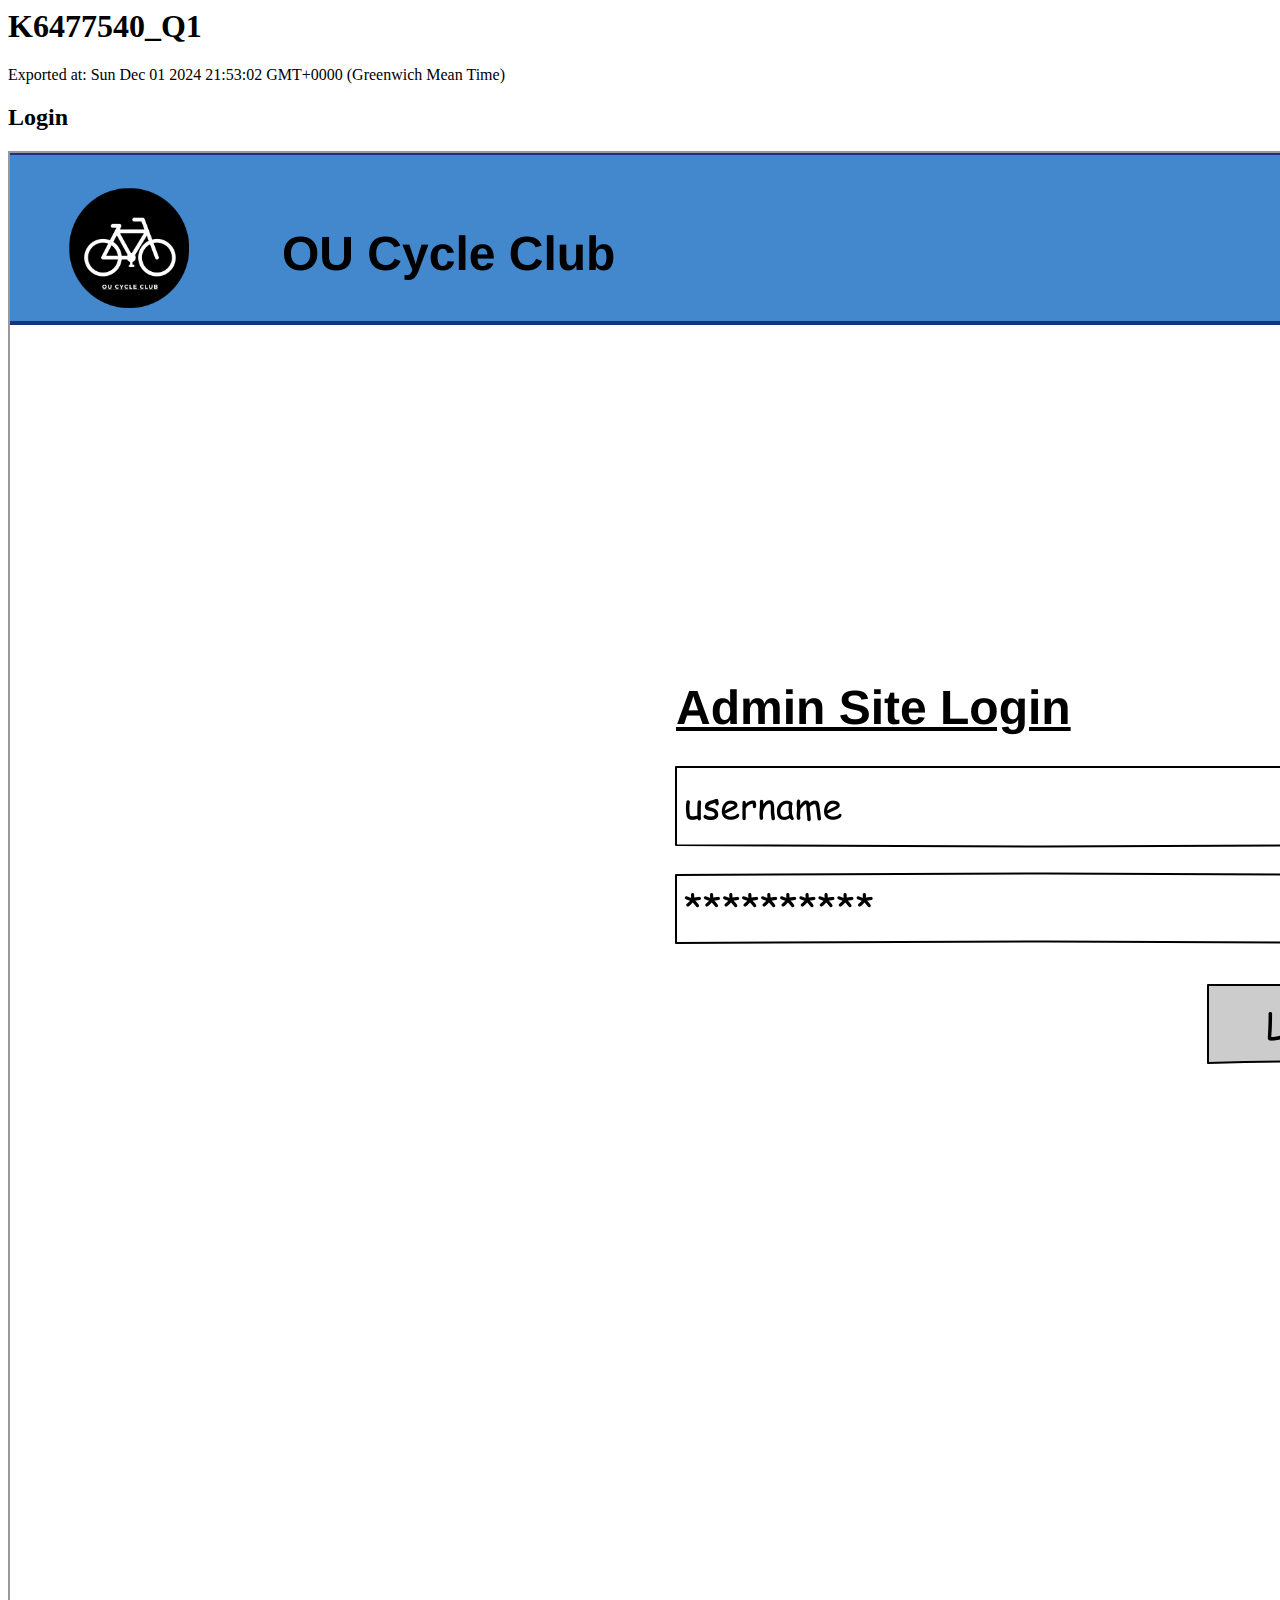
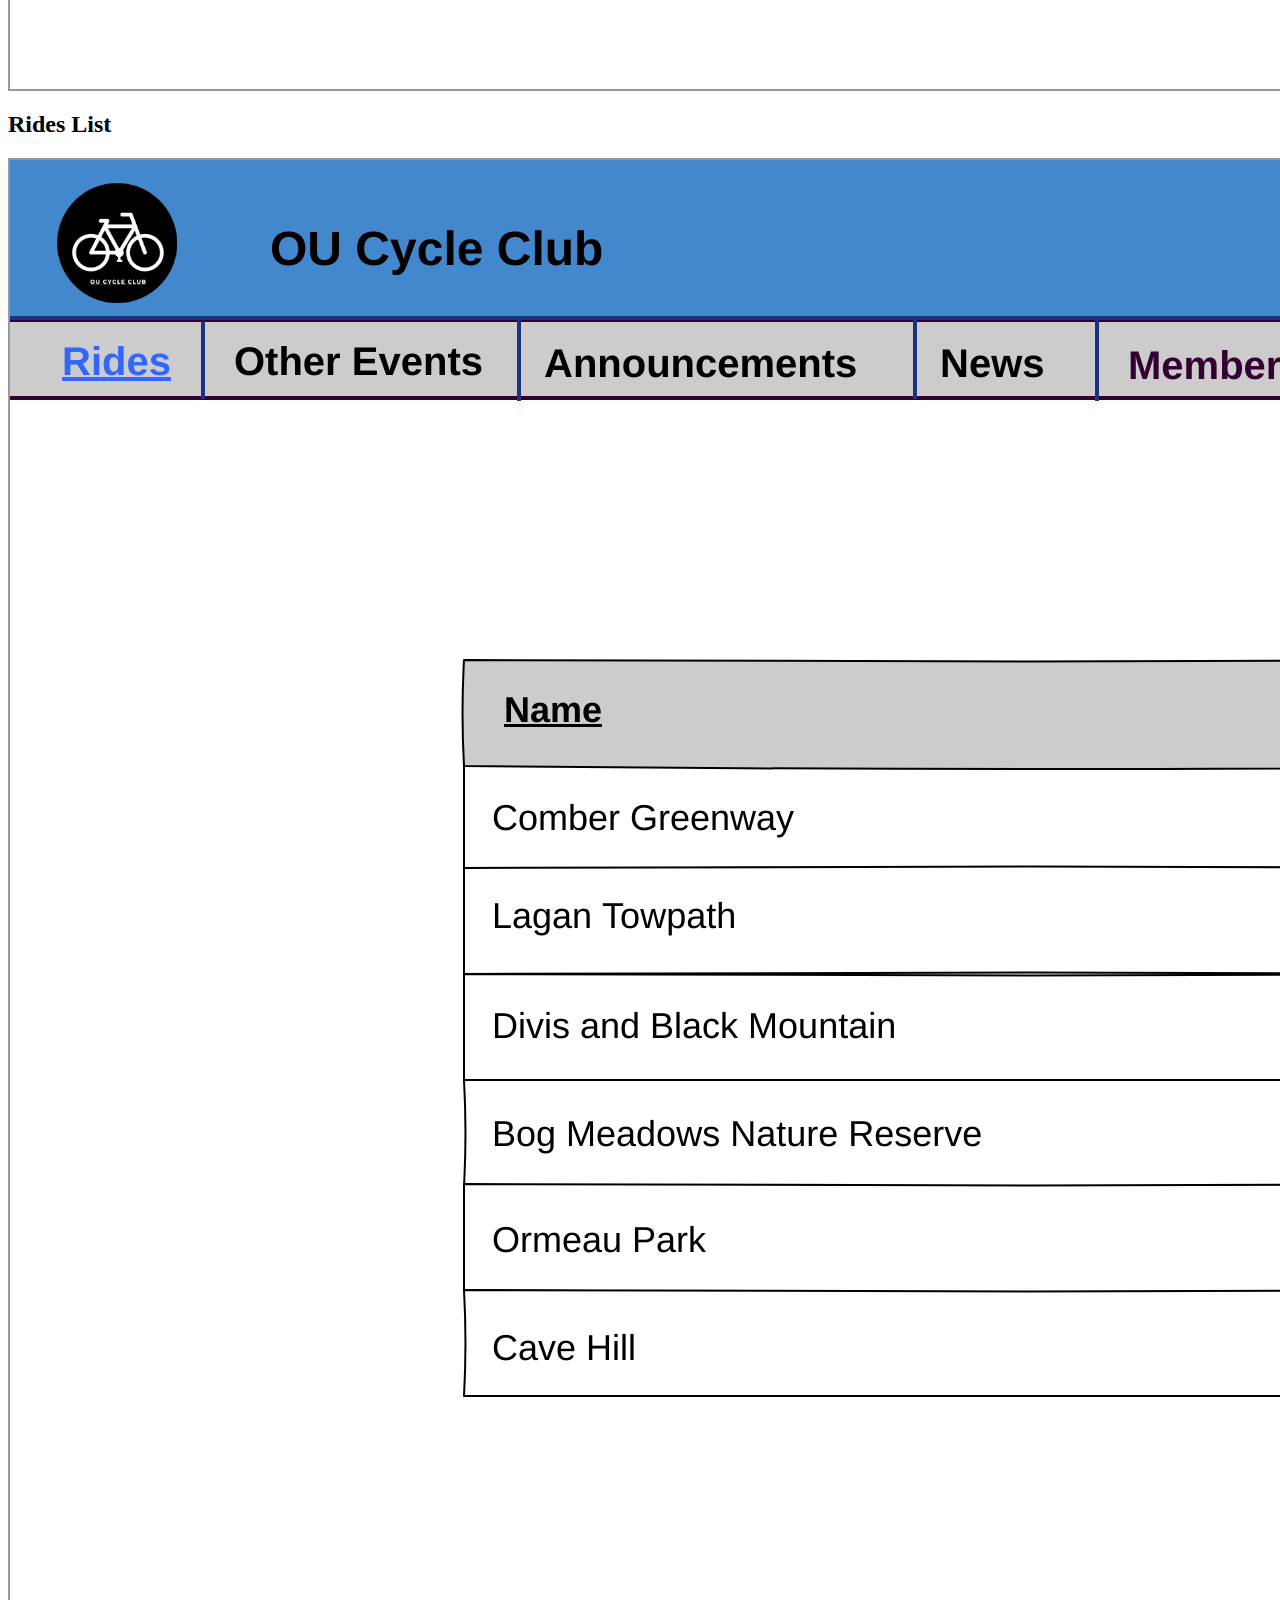
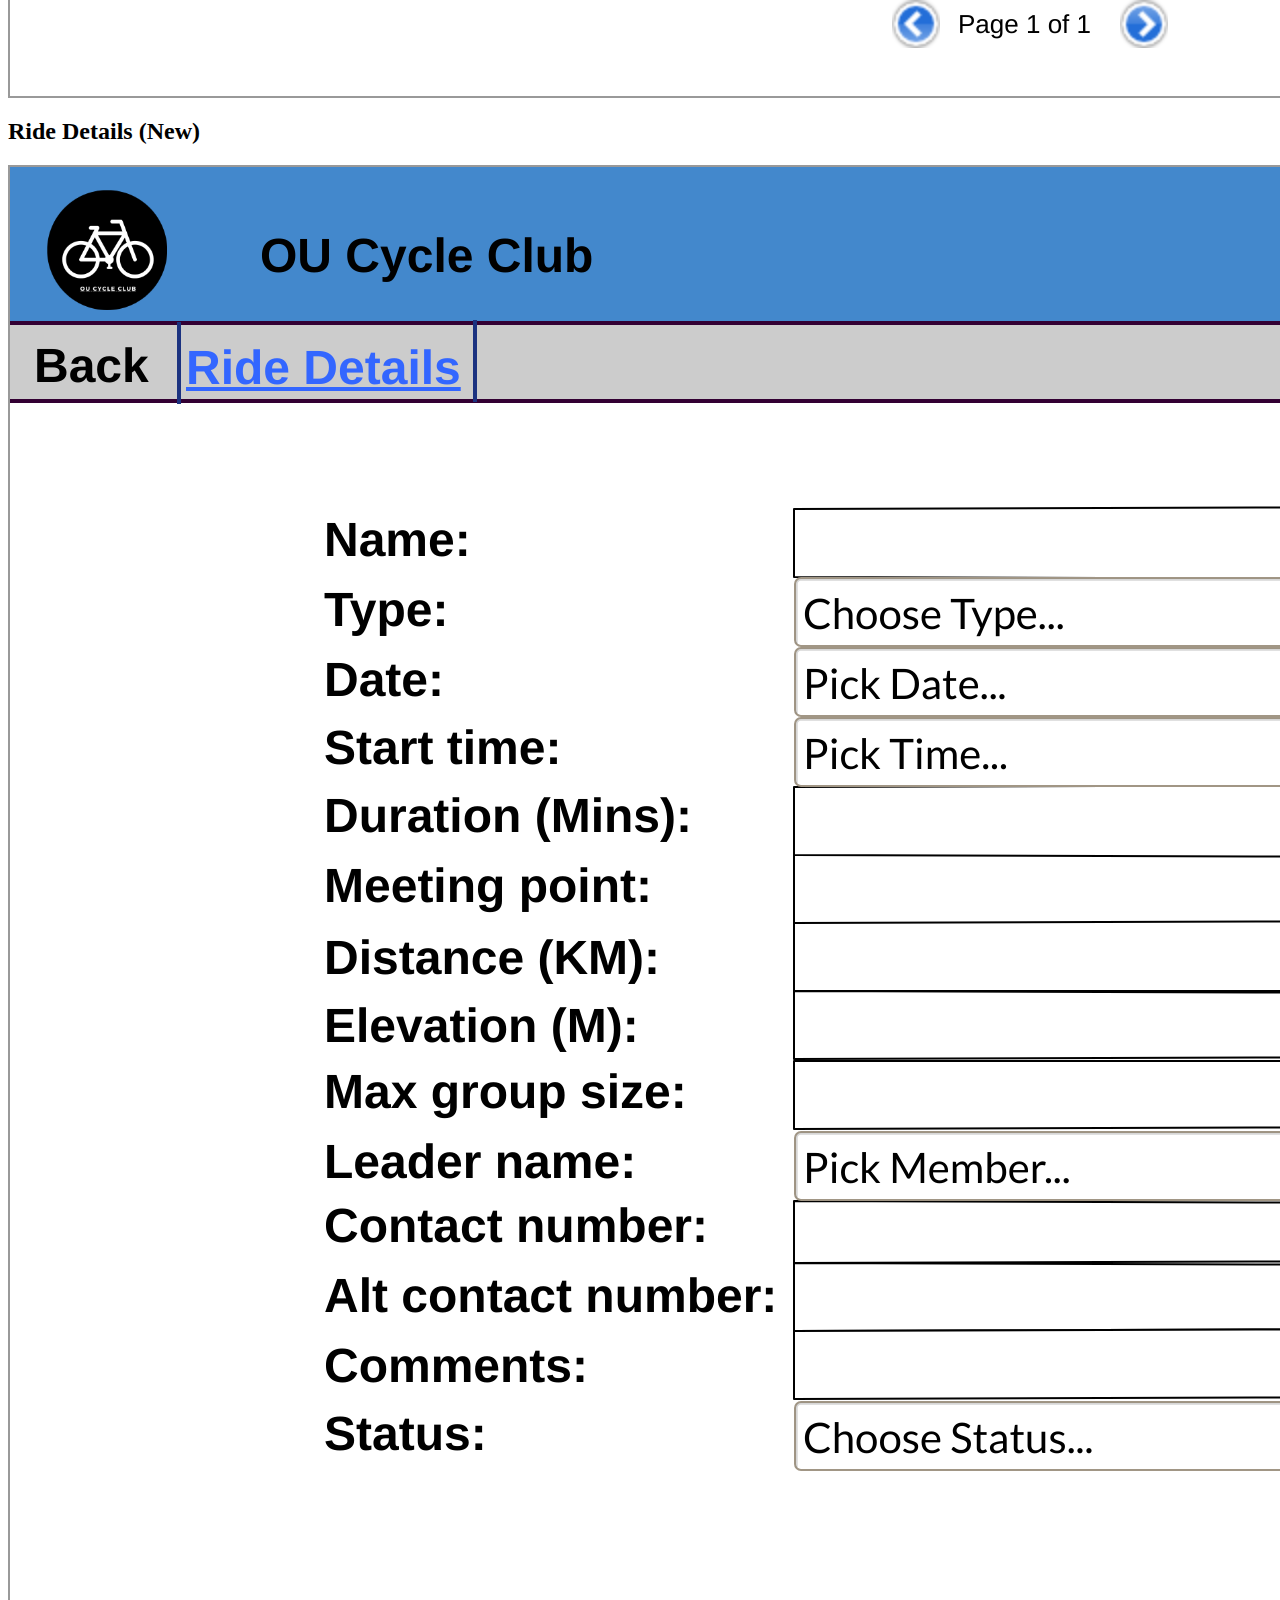
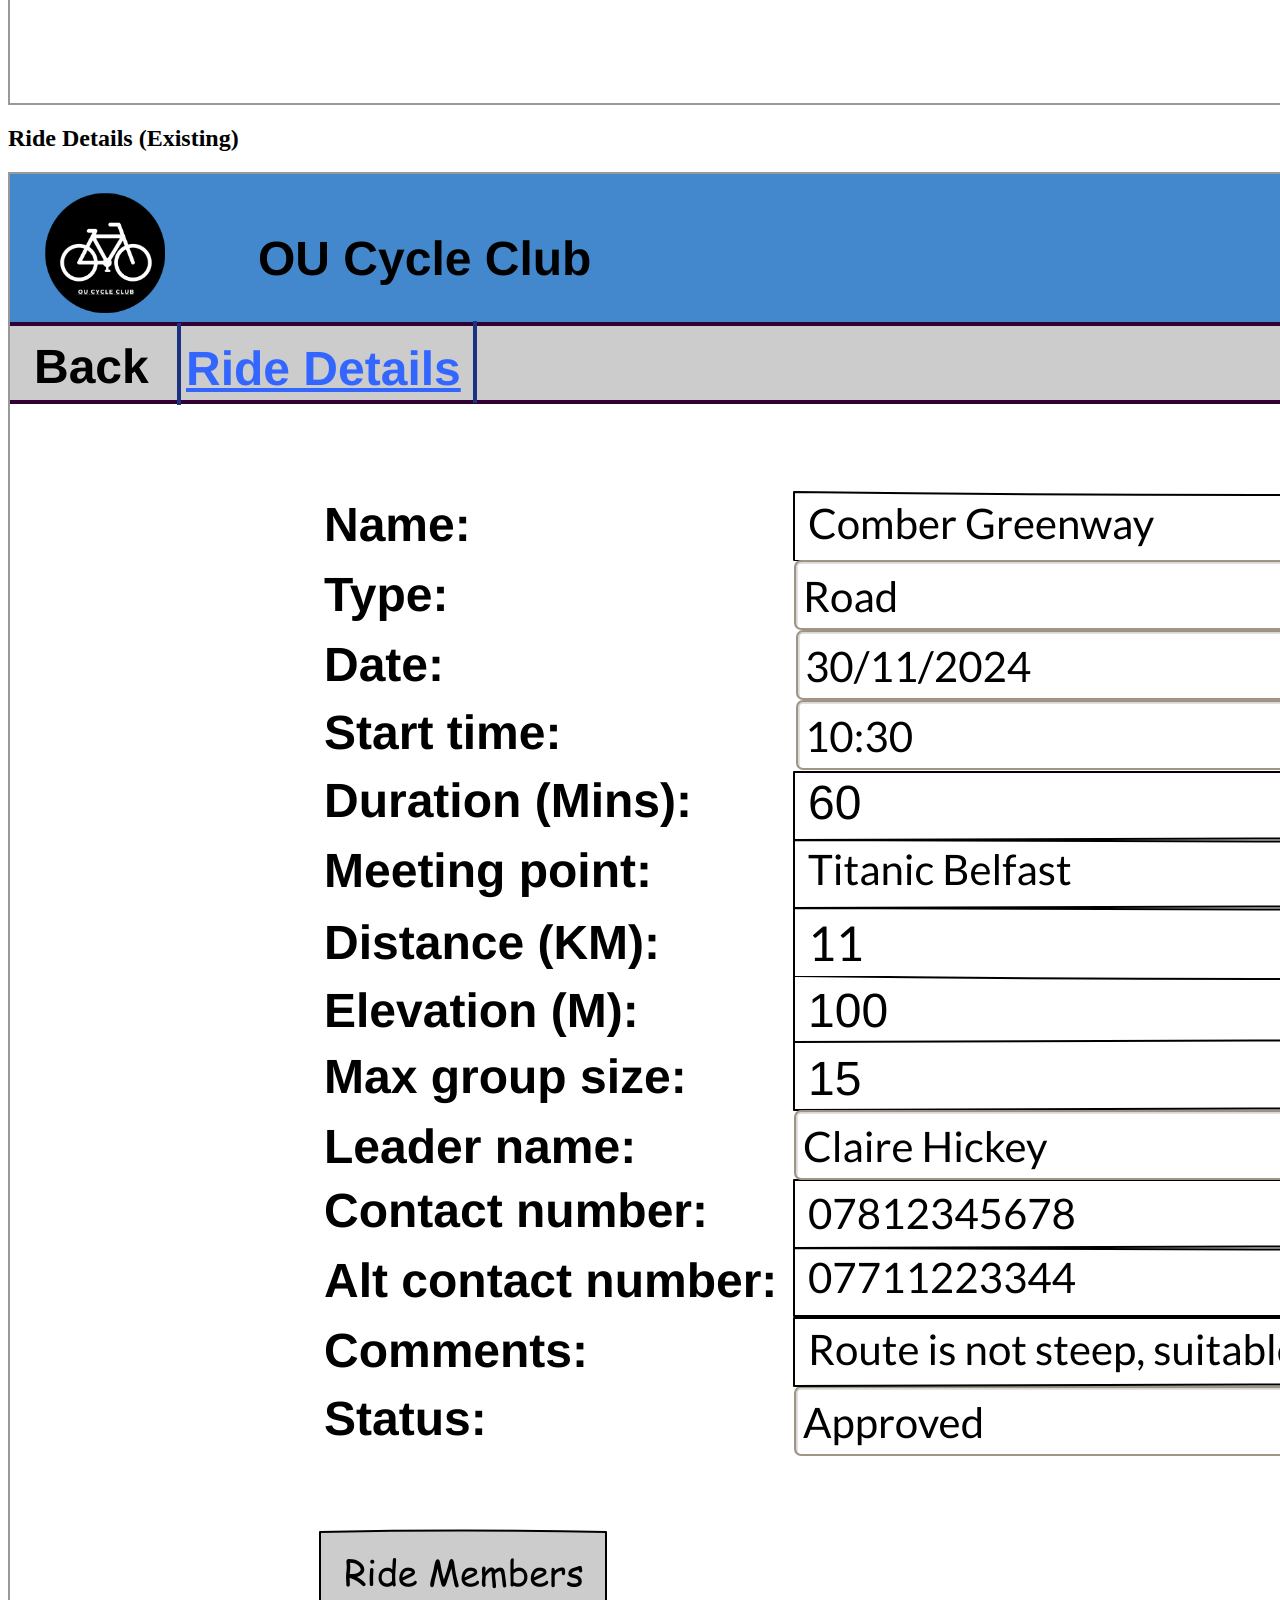
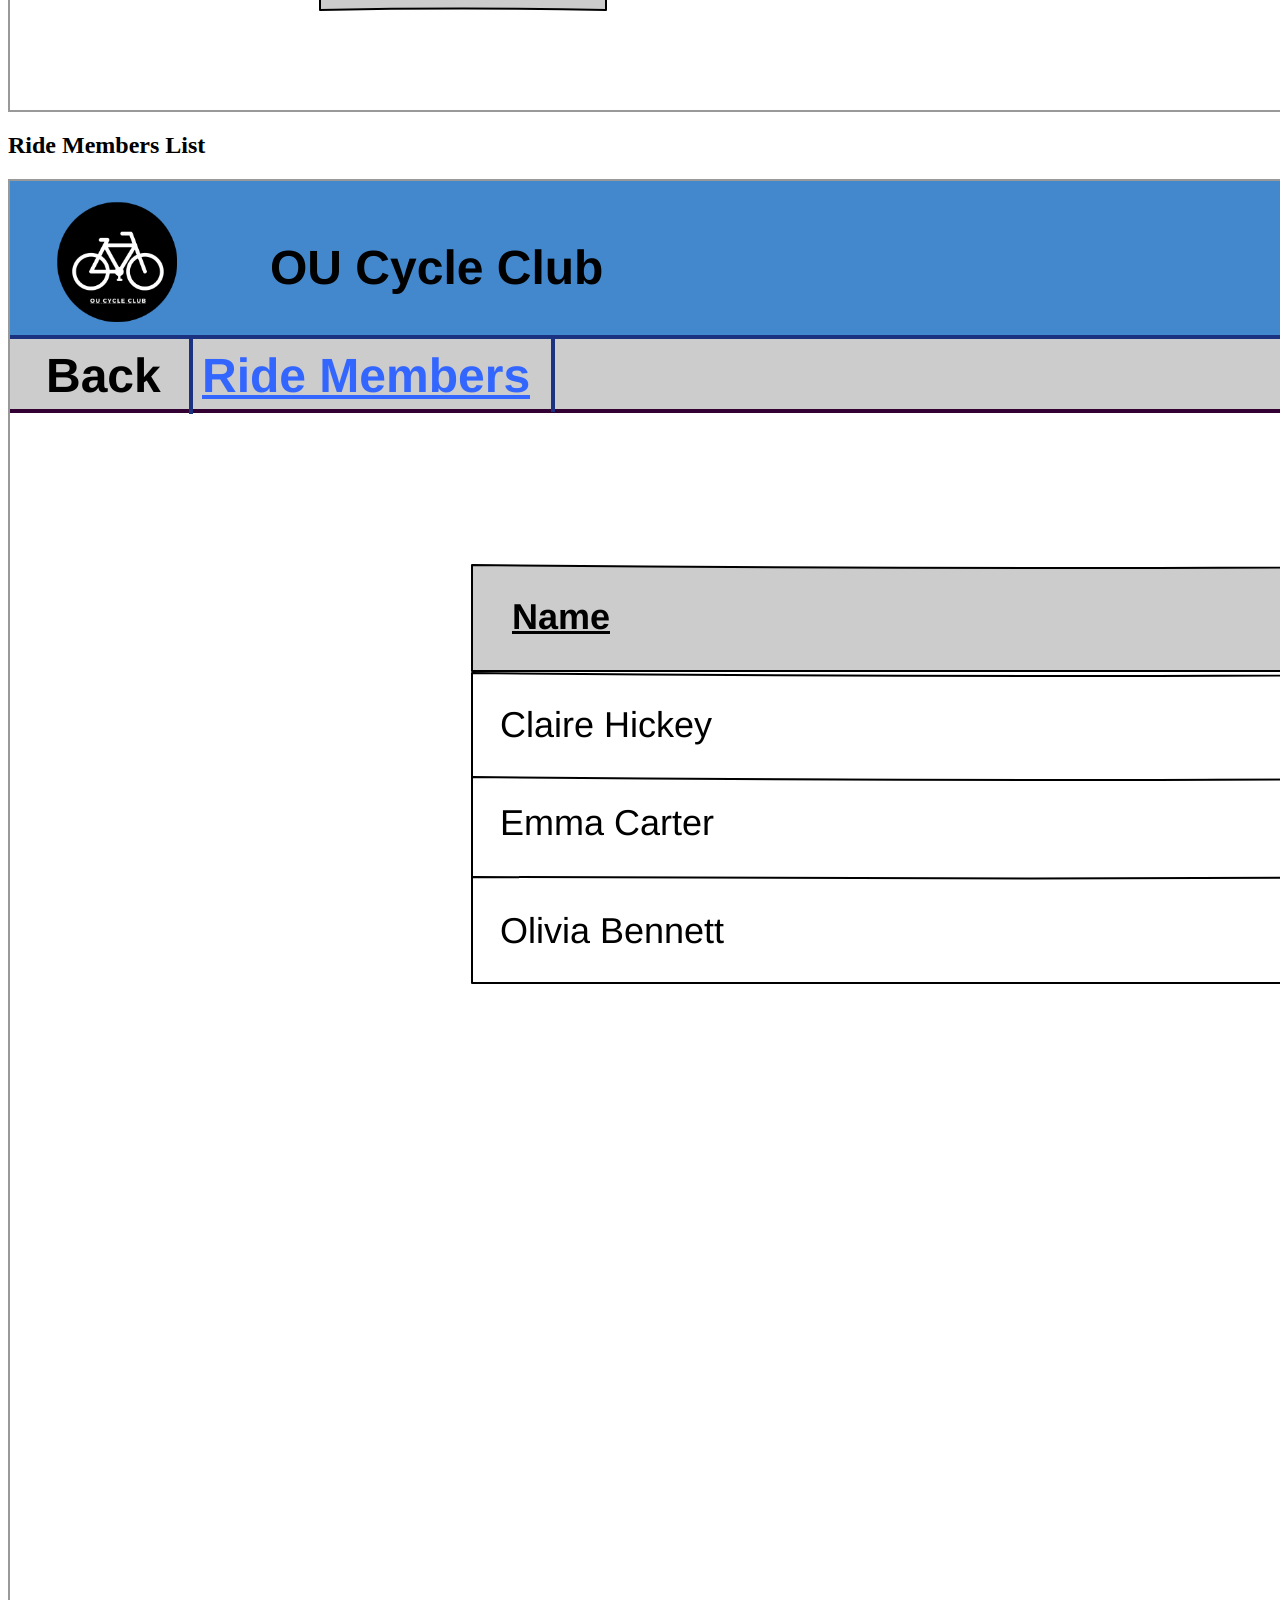
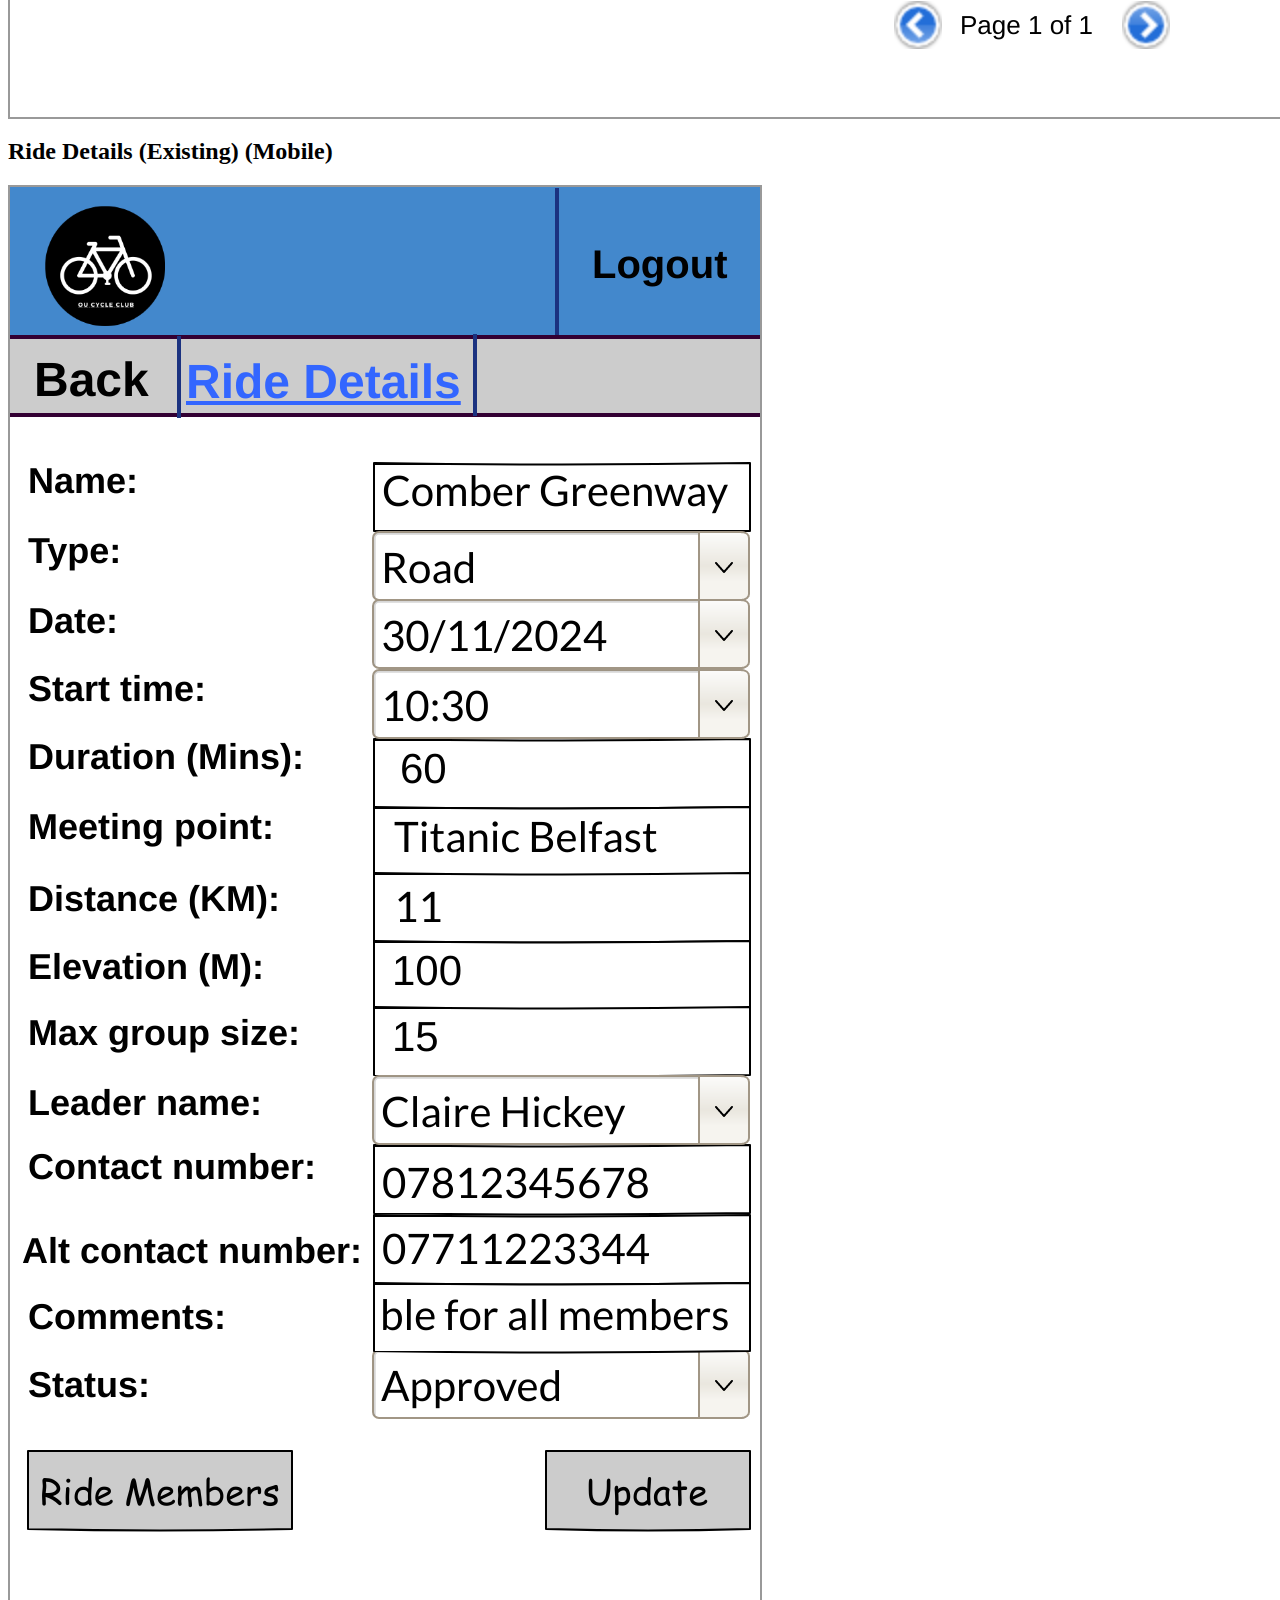
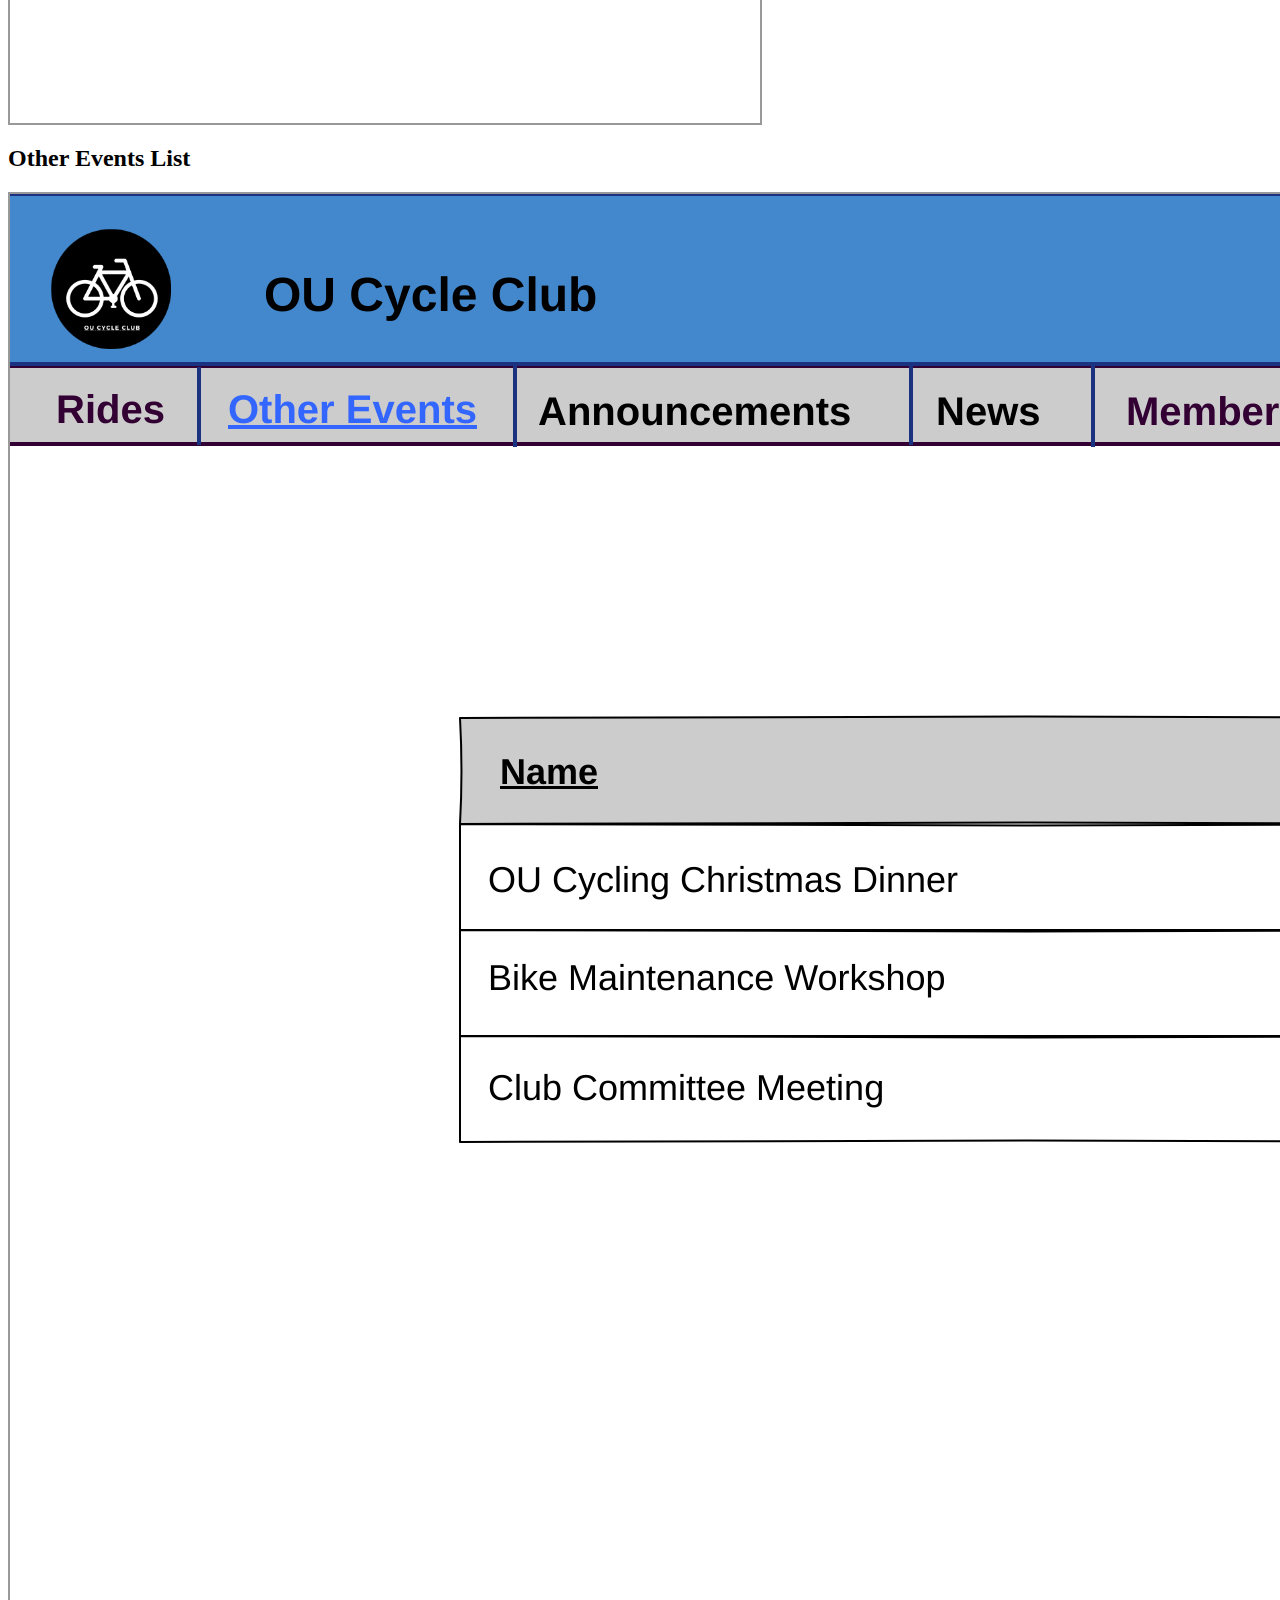
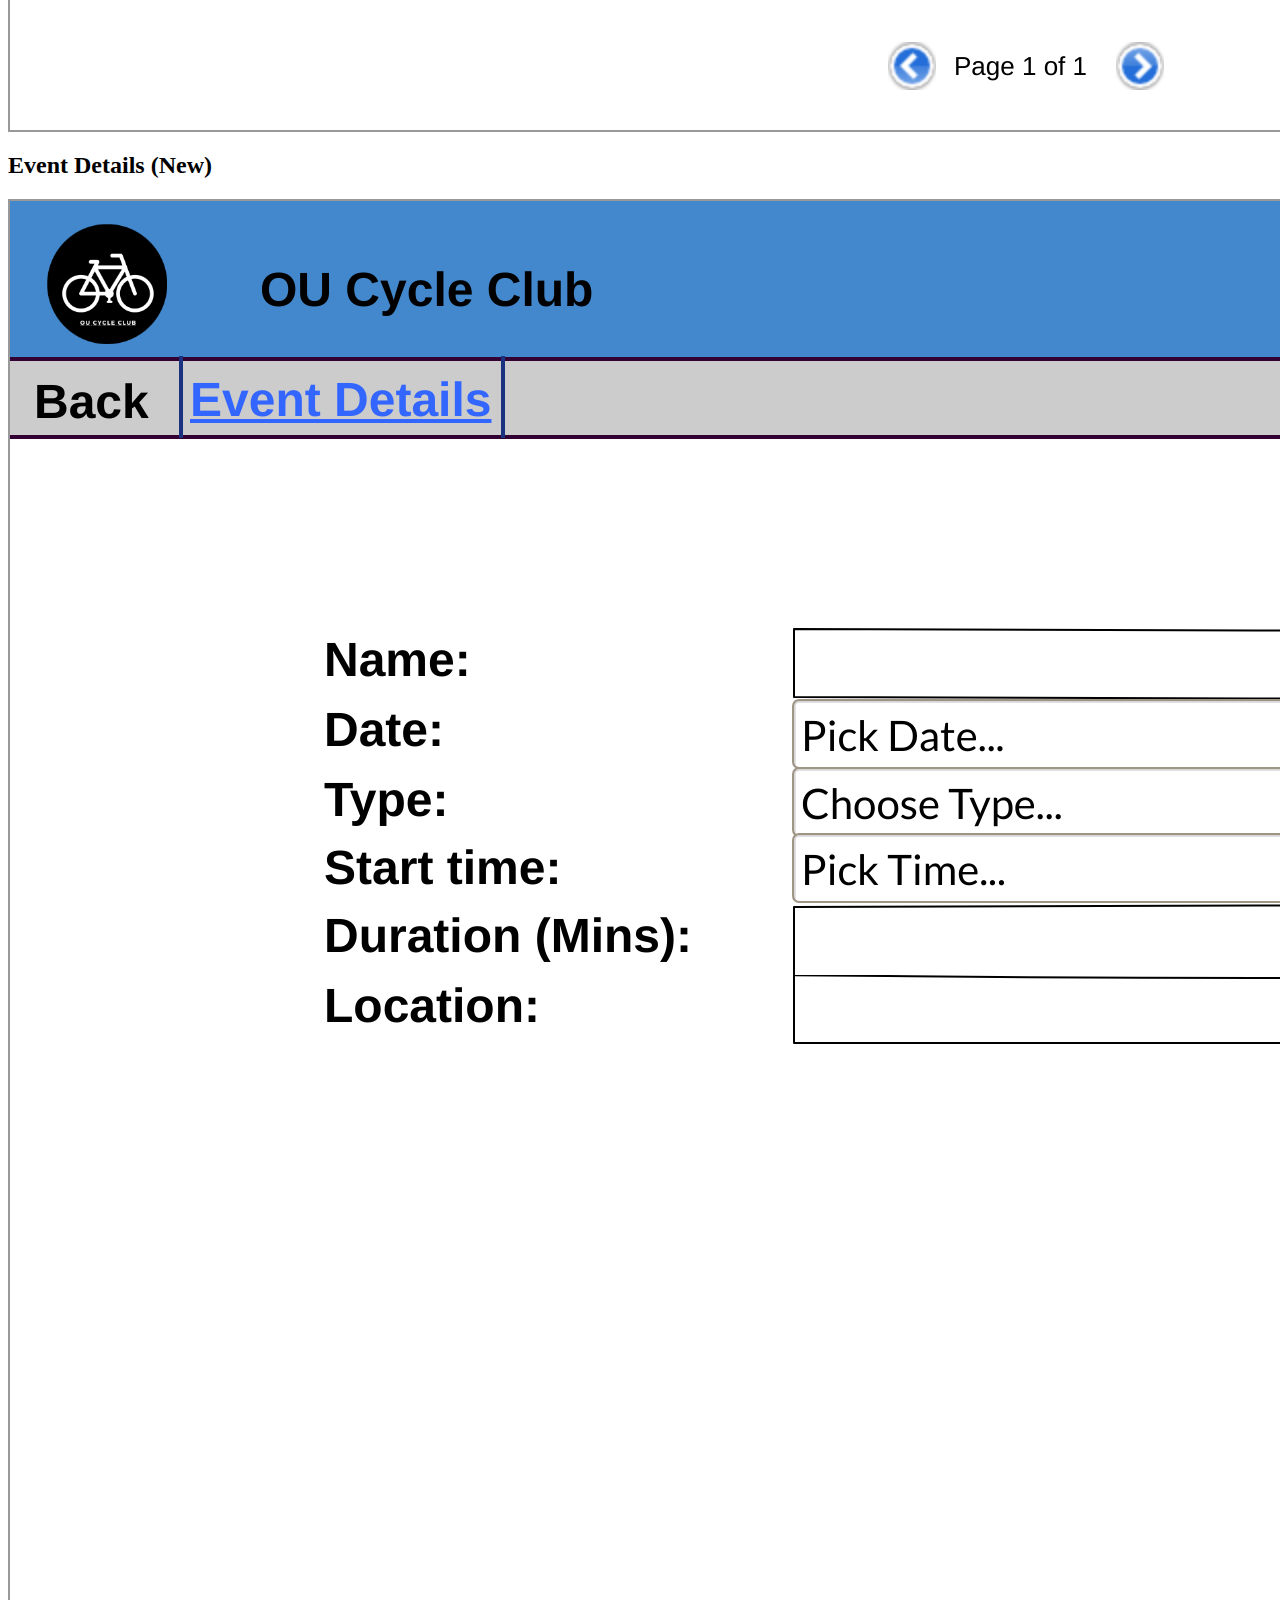
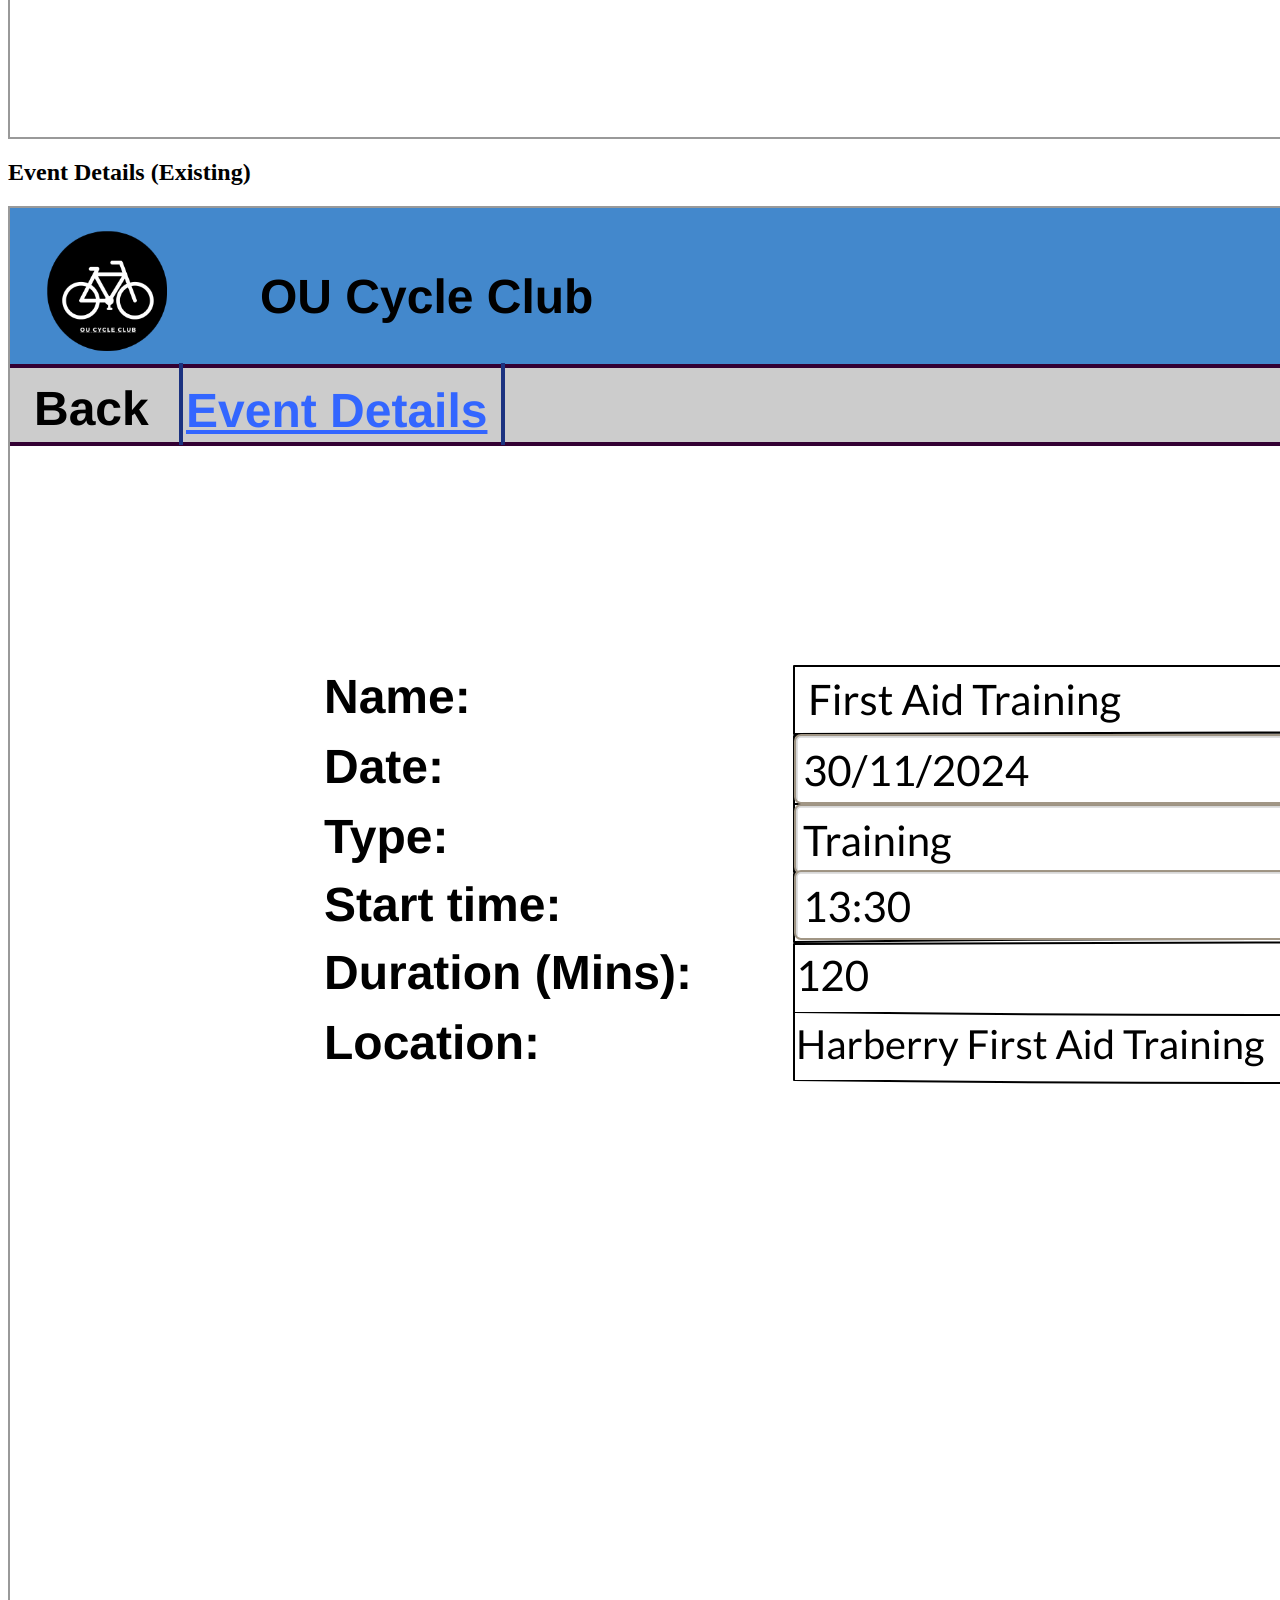
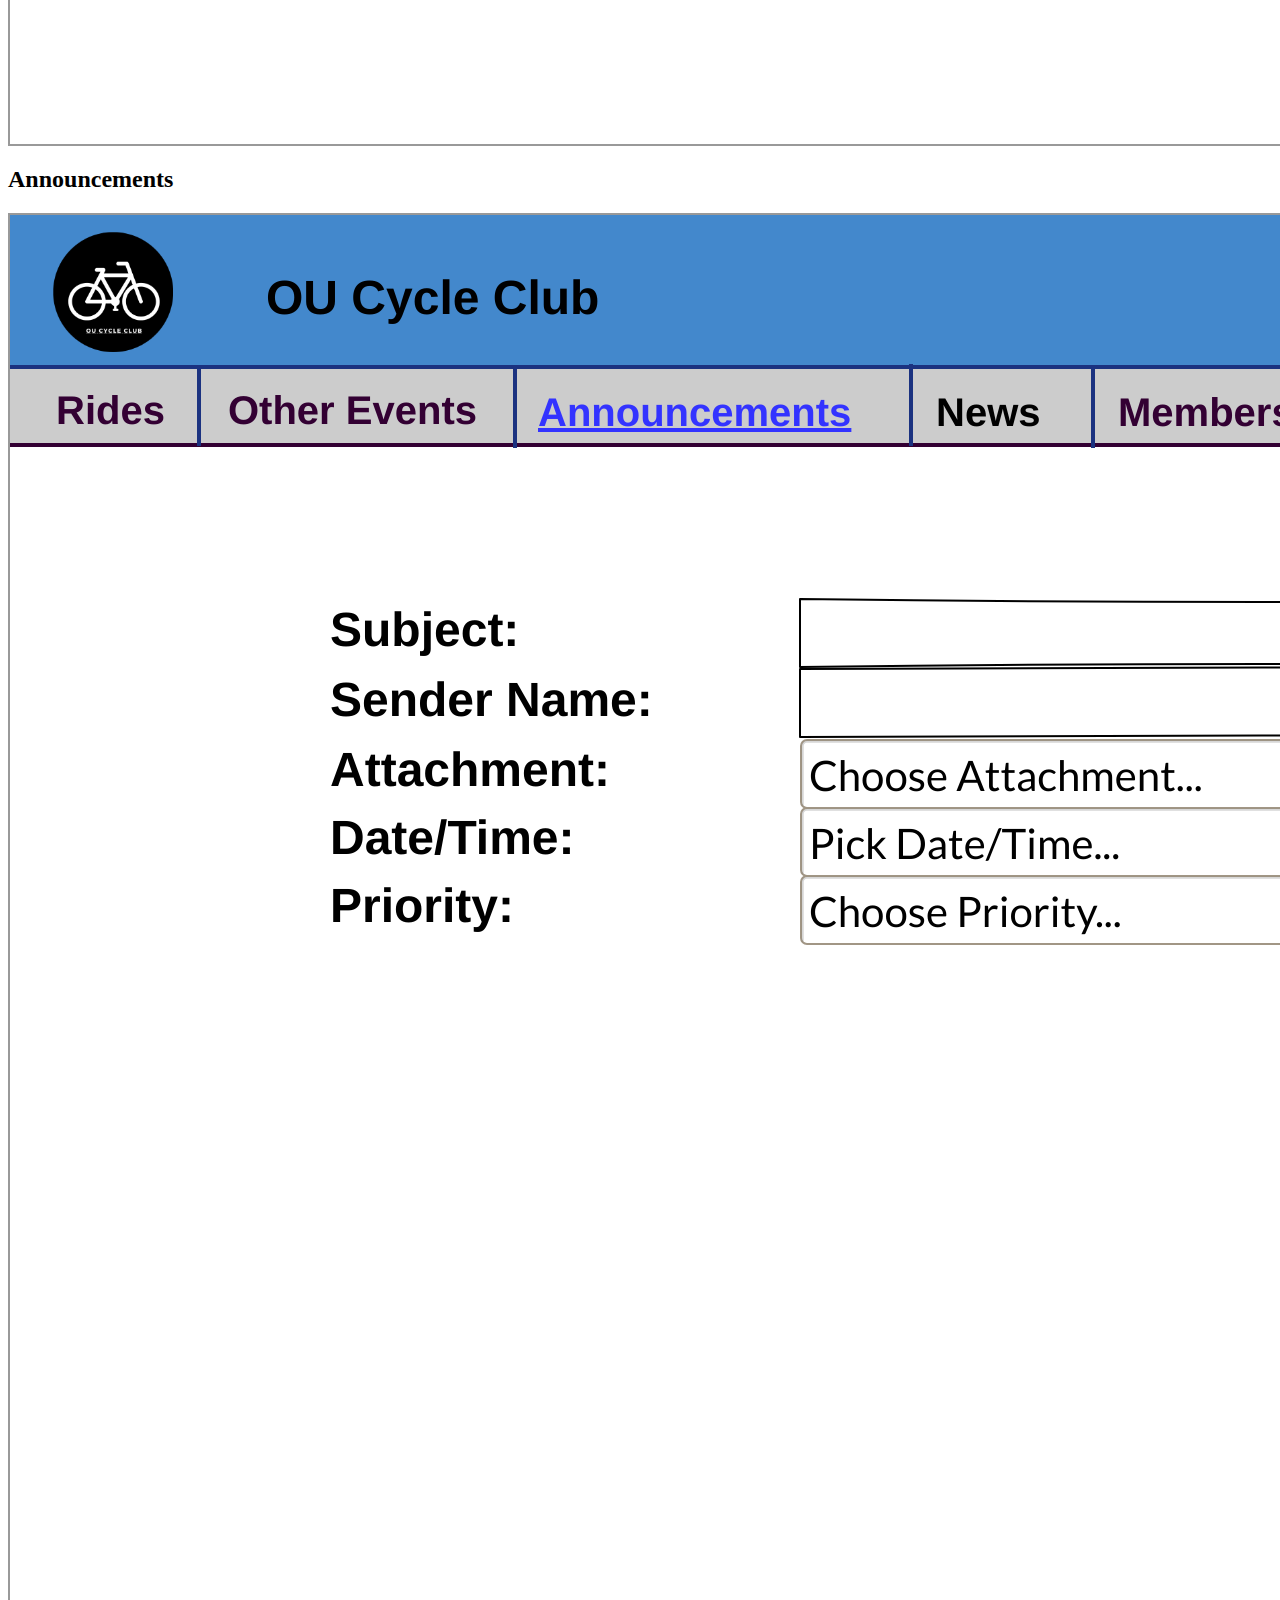
==== K6477540_Q1/Export/index.html @ 00200729 "adding mobile screen and label styling updates, and folder update" ====
<html xmlns="http://www.w3.org/1999/xhtml" xmlns:p="http://www.evolus.vn/Namespace/Pencil" xmlns:html="http://www.w3.org/1999/xhtml"><head><meta http-equiv="Content-Type" content="text/html; charset=UTF-8" />
<title>K6477540_Q1</title><link rel="stylesheet" href="Resources/SampleStyle.css" /></head><body><h1 id="documentTitle">K6477540_Q1</h1><p id="documentMetadata">Exported at: Sun Dec 01 2024 21:53:02 GMT+0000 (Greenwich Mean Time)</p><div class="Page" id="login_page"><h2>Login</h2><div class="ImageContainer"><img src="pages/login.png" width="NaN" height="NaN" usemap="#map_login" /></div><map name="map_login"><area shape="rect" coords="599,416,701,455" href="#rides_list_page" title="Go to page 'Rides List'" /></map></div><div class="Page" id="rides_list_page"><h2>Rides List</h2><div class="ImageContainer"><img src="pages/rides_list.png" width="NaN" height="NaN" usemap="#map_rides_list" /></div><map name="map_rides_list"><area shape="rect" coords="441,720,465,744" href="#member_detail_existing_page" title="Go to page 'Member Detail (Existing)'" /><area shape="rect" coords="555,720,579,744" href="#member_detail_existing_page" title="Go to page 'Member Detail (Existing)'" /><area shape="rect" coords="933,31,1001,60" href="#login_page" title="Go to page 'Login'" /><area shape="rect" coords="465,88,518,117" href="#news_page" title="Go to page 'News'" /><area shape="rect" coords="267,88,424,117" href="#announcements_page" title="Go to page 'Announcements'" /><area shape="rect" coords="112,87,237,116" href="#other_events_list_page" title="Go to page 'Other Events List'" /><area shape="rect" coords="758,580,782,604" href="#ride_details_existing_page" title="Go to page 'Ride Details (Existing)'" /><area shape="rect" coords="758,527,782,551" href="#ride_details_existing_page" title="Go to page 'Ride Details (Existing)'" /><area shape="rect" coords="758,475,782,499" href="#ride_details_existing_page" title="Go to page 'Ride Details (Existing)'" /><area shape="rect" coords="758,420,782,444" href="#ride_details_existing_page" title="Go to page 'Ride Details (Existing)'" /><area shape="rect" coords="758,369,782,393" href="#ride_details_existing_page" title="Go to page 'Ride Details (Existing)'" /><area shape="rect" coords="758,318,782,342" href="#ride_details_existing_page" title="Go to page 'Ride Details (Existing)'" /><area shape="rect" coords="795,151.25,961,191" href="#ride_details_new__page" title="Go to page 'Ride Details (New) '" /><area shape="rect" coords="559,89,647,118" href="#members_list_page" title="Go to page 'Members List'" /></map></div><div class="Page" id="ride_details_new__page"><h2>Ride Details (New) </h2><div class="ImageContainer"><img src="pages/ride_details_new_.png" width="NaN" height="NaN" usemap="#map_ride_details_new_" /></div><map name="map_ride_details_new_"><area shape="rect" coords="752,689.25,854,729.75" href="#rides_list_page" title="Go to page 'Rides List'" /><area shape="rect" coords="12,83,70,118" href="#rides_list_page" title="Go to page 'Rides List'" /><area shape="rect" coords="928,31,996,60" href="#login_page" title="Go to page 'Login'" /></map></div><div class="Page" id="ride_details_existing_page"><h2>Ride Details (Existing)</h2><div class="ImageContainer"><img src="pages/ride_details_existing.png" width="NaN" height="NaN" usemap="#map_ride_details_existing" /></div><map name="map_ride_details_existing"><area shape="rect" coords="155,678.25,298,718" href="#ride_members_list_page" title="Go to page 'Ride Members List'" /><area shape="rect" coords="752,679,854,718.75" href="#rides_list_page" title="Go to page 'Rides List'" /><area shape="rect" coords="12,80,70,115" href="#rides_list_page" title="Go to page 'Rides List'" /><area shape="rect" coords="927,29,995,58" href="#login_page" title="Go to page 'Login'" /></map></div><div class="Page" id="ride_members_list_page"><h2>Ride Members List</h2><div class="ImageContainer"><img src="pages/ride_members_list.png" width="NaN" height="NaN" usemap="#map_ride_members_list" /></div><map name="map_ride_members_list"><area shape="rect" coords="442,710,466,734" href="#member_detail_existing_page" title="Go to page 'Member Detail (Existing)'" /><area shape="rect" coords="556,710,580,734" href="#member_detail_existing_page" title="Go to page 'Member Detail (Existing)'" /><area shape="rect" coords="755,362,779,386" href="#member_detail_existing_page" title="Go to page 'Member Detail (Existing)'" /><area shape="rect" coords="755,309,779,333" href="#member_detail_existing_page" title="Go to page 'Member Detail (Existing)'" /><area shape="rect" coords="755,261,779,285" href="#member_detail_existing_page" title="Go to page 'Member Detail (Existing)'" /><area shape="rect" coords="933,30,1001,59" href="#login_page" title="Go to page 'Login'" /><area shape="rect" coords="18,81,76,116" href="#ride_details_existing_page" title="Go to page 'Ride Details (Existing)'" /></map></div><div class="Page" id="ride_details_existing_mobile_page"><h2>Ride Details (Existing) (Mobile)</h2><div class="ImageContainer"><img src="pages/ride_details_existing_mobile.png" width="NaN" height="NaN" usemap="#map_ride_details_existing_mobile" /></div><map name="map_ride_details_existing_mobile"><area shape="rect" coords="9,632,141,671.75" href="#ride_members_list_page" title="Go to page 'Ride Members List'" /><area shape="rect" coords="268,632,370,671.75" href="#rides_list_page" title="Go to page 'Rides List'" /><area shape="rect" coords="12,80,70,115" href="#rides_list_page" title="Go to page 'Rides List'" /><area shape="rect" coords="291,25,359,54" href="#login_page" title="Go to page 'Login'" /></map></div><div class="Page" id="other_events_list_page"><h2>Other Events List</h2><div class="ImageContainer"><img src="pages/other_events_list.png" width="NaN" height="NaN" usemap="#map_other_events_list" /></div><map name="map_other_events_list"><area shape="rect" coords="439,724,463,748" href="#member_detail_existing_page" title="Go to page 'Member Detail (Existing)'" /><area shape="rect" coords="553,724,577,748" href="#member_detail_existing_page" title="Go to page 'Member Detail (Existing)'" /><area shape="rect" coords="762,436,786,460" href="#event_details_existing_page" title="Go to page 'Event Details (Existing)'" /><area shape="rect" coords="762,383,786,407" href="#event_details_existing_page" title="Go to page 'Event Details (Existing)'" /><area shape="rect" coords="761,330,785,354" href="#event_details_existing_page" title="Go to page 'Event Details (Existing)'" /><area shape="rect" coords="463,95,516,124" href="#news_page" title="Go to page 'News'" /><area shape="rect" coords="264,95,421,124" href="#announcements_page" title="Go to page 'Announcements'" /><area shape="rect" coords="23,94,78,123" href="#rides_list_page" title="Go to page 'Rides List'" /><area shape="rect" coords="930,37,998,66" href="#login_page" title="Go to page 'Login'" /><area shape="rect" coords="806,171,972,210" href="#event_details_new_page" title="Go to page 'Event Details (New)'" /><area shape="rect" coords="558,95,646,124" href="#members_list_page" title="Go to page 'Members List'" /></map></div><div class="Page" id="event_details_new_page"><h2>Event Details (New)</h2><div class="ImageContainer"><img src="pages/event_details_new.png" width="NaN" height="NaN" usemap="#map_event_details_new" /></div><map name="map_event_details_new"></map></div><div class="Page" id="event_details_existing_page"><h2>Event Details (Existing)</h2><div class="ImageContainer"><img src="pages/event_details_existing.png" width="NaN" height="NaN" usemap="#map_event_details_existing" /></div><map name="map_event_details_existing"></map></div><div class="Page" id="announcements_page"><h2>Announcements</h2><div class="ImageContainer"><img src="pages/announcements.png" width="NaN" height="NaN" usemap="#map_announcements" /></div><map name="map_announcements"><area shape="rect" coords="463,85,516,114" href="#news_page" title="Go to page 'News'" /><area shape="rect" coords="109,84,234,113" href="#other_events_list_page" title="Go to page 'Other Events List'" /><area shape="rect" coords="23,84,78,113" href="#rides_list_page" title="Go to page 'Rides List'" /><area shape="rect" coords="931,28,999,57" href="#login_page" title="Go to page 'Login'" /><area shape="rect" coords="554,85,642,114" href="#members_list_page" title="Go to page 'Members List'" /></map></div><div class="Page" id="news_page"><h2>News</h2><div class="ImageContainer"><img src="pages/news.png" width="NaN" height="NaN" usemap="#map_news" /></div><map name="map_news"><area shape="rect" coords="931,28,999,57" href="#login_page" title="Go to page 'Login'" /><area shape="rect" coords="551,85,639,114" href="#members_list_page" title="Go to page 'Members List'" /><area shape="rect" coords="264,85,421,114" href="#announcements_page" title="Go to page 'Announcements'" /><area shape="rect" coords="109,84,234,113" href="#other_events_list_page" title="Go to page 'Other Events List'" /><area shape="rect" coords="23,84,78,113" href="#rides_list_page" title="Go to page 'Rides List'" /></map></div><div class="Page" id="members_list_page"><h2>Members List</h2><div class="ImageContainer"><img src="pages/members_list.png" width="NaN" height="NaN" usemap="#map_members_list" /></div><map name="map_members_list"><area shape="rect" coords="438,726,462,750" href="#member_detail_existing_page" title="Go to page 'Member Detail (Existing)'" /><area shape="rect" coords="552,726,576,750" href="#member_detail_existing_page" title="Go to page 'Member Detail (Existing)'" /><area shape="rect" coords="749,277,773,301" href="#member_detail_existing_page" title="Go to page 'Member Detail (Existing)'" /><area shape="rect" coords="749,326,773,350" href="#member_detail_existing_page" title="Go to page 'Member Detail (Existing)'" /><area shape="rect" coords="749,378,773,402" href="#member_detail_existing_page" title="Go to page 'Member Detail (Existing)'" /><area shape="rect" coords="749,431,773,455" href="#member_detail_existing_page" title="Go to page 'Member Detail (Existing)'" /><area shape="rect" coords="749,483,773,507" href="#member_detail_existing_page" title="Go to page 'Member Detail (Existing)'" /><area shape="rect" coords="749,540,773,564" href="#member_detail_existing_page" title="Go to page 'Member Detail (Existing)'" /><area shape="rect" coords="463,95,516,124" href="#news_page" title="Go to page 'News'" /><area shape="rect" coords="264,95,421,124" href="#announcements_page" title="Go to page 'Announcements'" /><area shape="rect" coords="109,94,234,123" href="#other_events_list_page" title="Go to page 'Other Events List'" /><area shape="rect" coords="23,94,78,123" href="#rides_list_page" title="Go to page 'Rides List'" /><area shape="rect" coords="930,37,998,66" href="#login_page" title="Go to page 'Login'" /></map></div><div class="Page" id="member_detail_existing_page"><h2>Member Detail (Existing)</h2><div class="ImageContainer"><img src="pages/member_detail_existing.png" width="NaN" height="NaN" usemap="#map_member_detail_existing" /></div><map name="map_member_detail_existing"><area shape="rect" coords="927,29,995,58" href="#login_page" title="Go to page 'Login'" /><area shape="rect" coords="12,81,70,116" href="#members_list_page" title="Go to page 'Members List'" /><area shape="rect" coords="891,654,993,693" href="#members_list_page" title="Go to page 'Members List'" /></map></div><div class="Page" id="login_mobile_page"><h2>Login (Mobile)</h2><div class="ImageContainer"><img src="pages/login_mobile.png" width="NaN" height="NaN" usemap="#map_login_mobile" /></div><map name="map_login_mobile"><area shape="rect" coords="192,425,294,464" href="#rides_list_page" title="Go to page 'Rides List'" /></map></div></body></html>
---- K6477540_Q1/Export/Resources/SampleStyle.css ----
/*
    place extra stylesheet here
*/

.ImageContainer img {
    border: solid 2px #999;
}
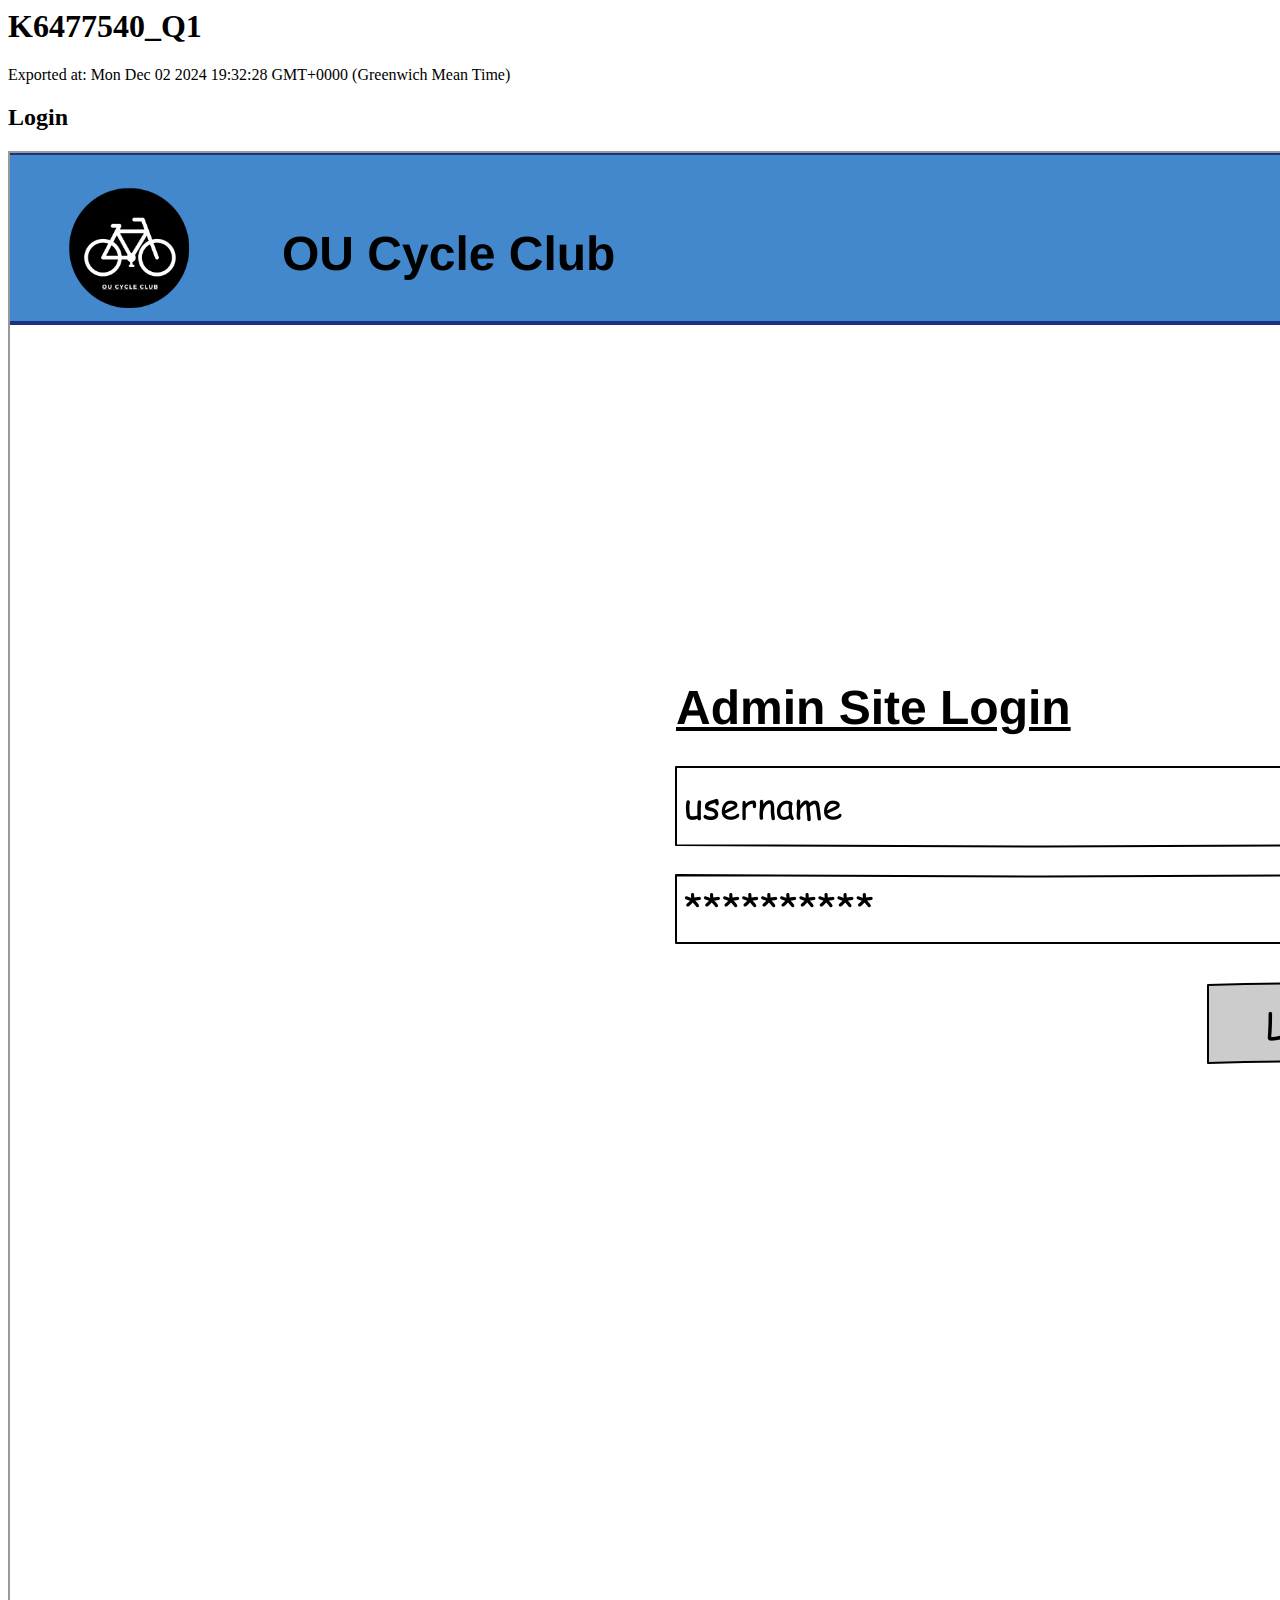
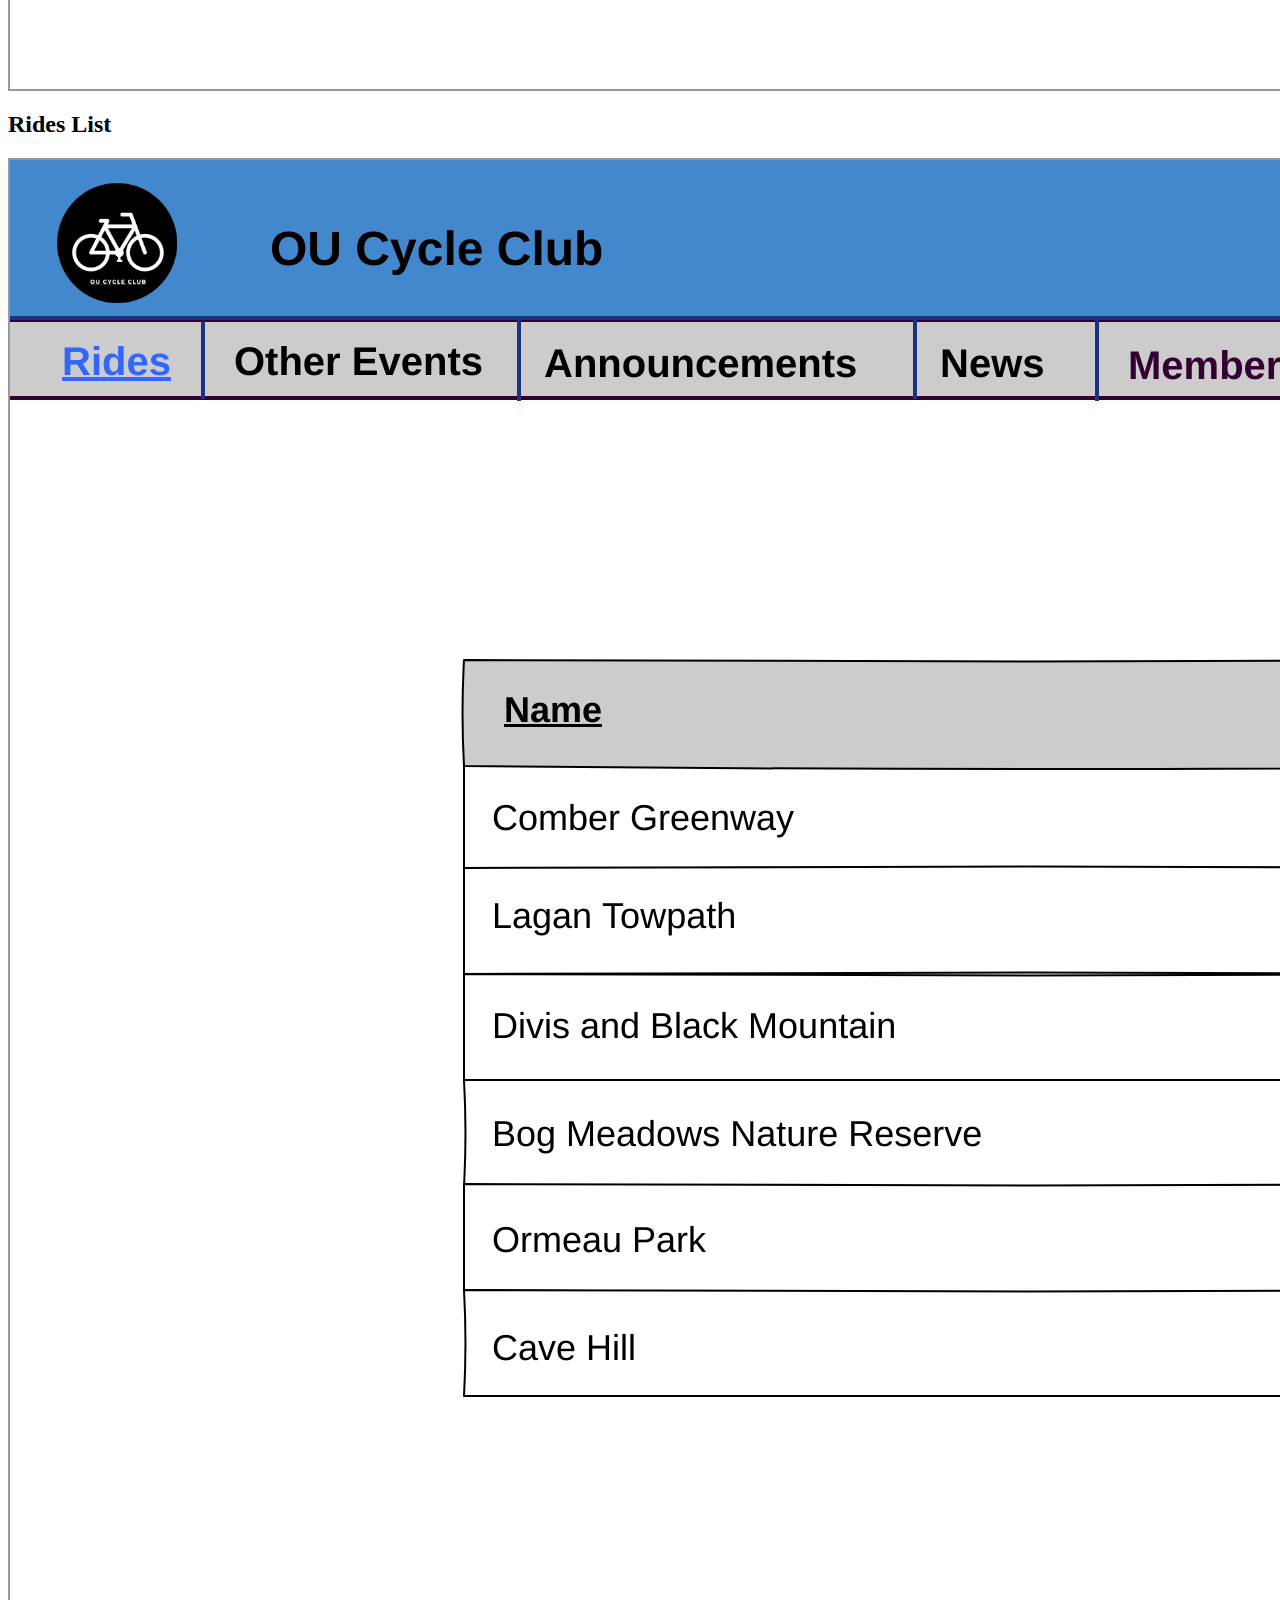
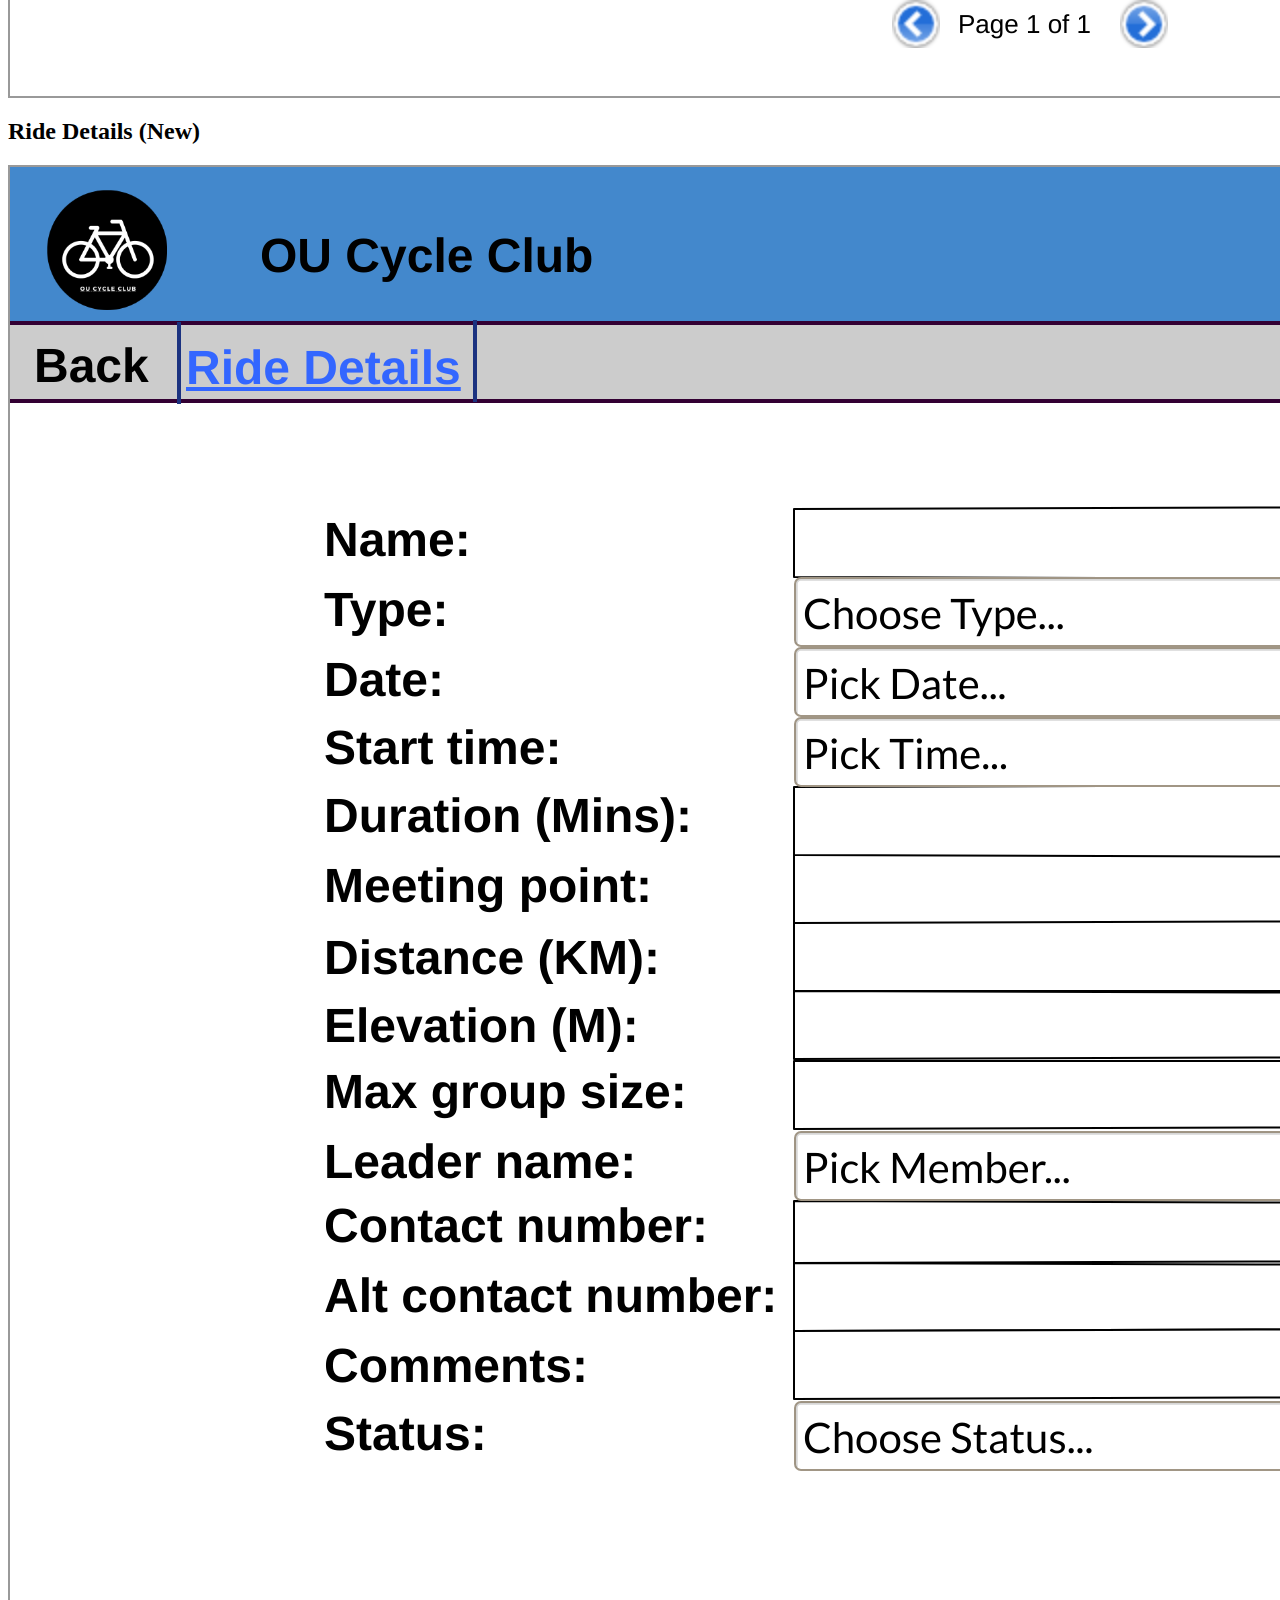
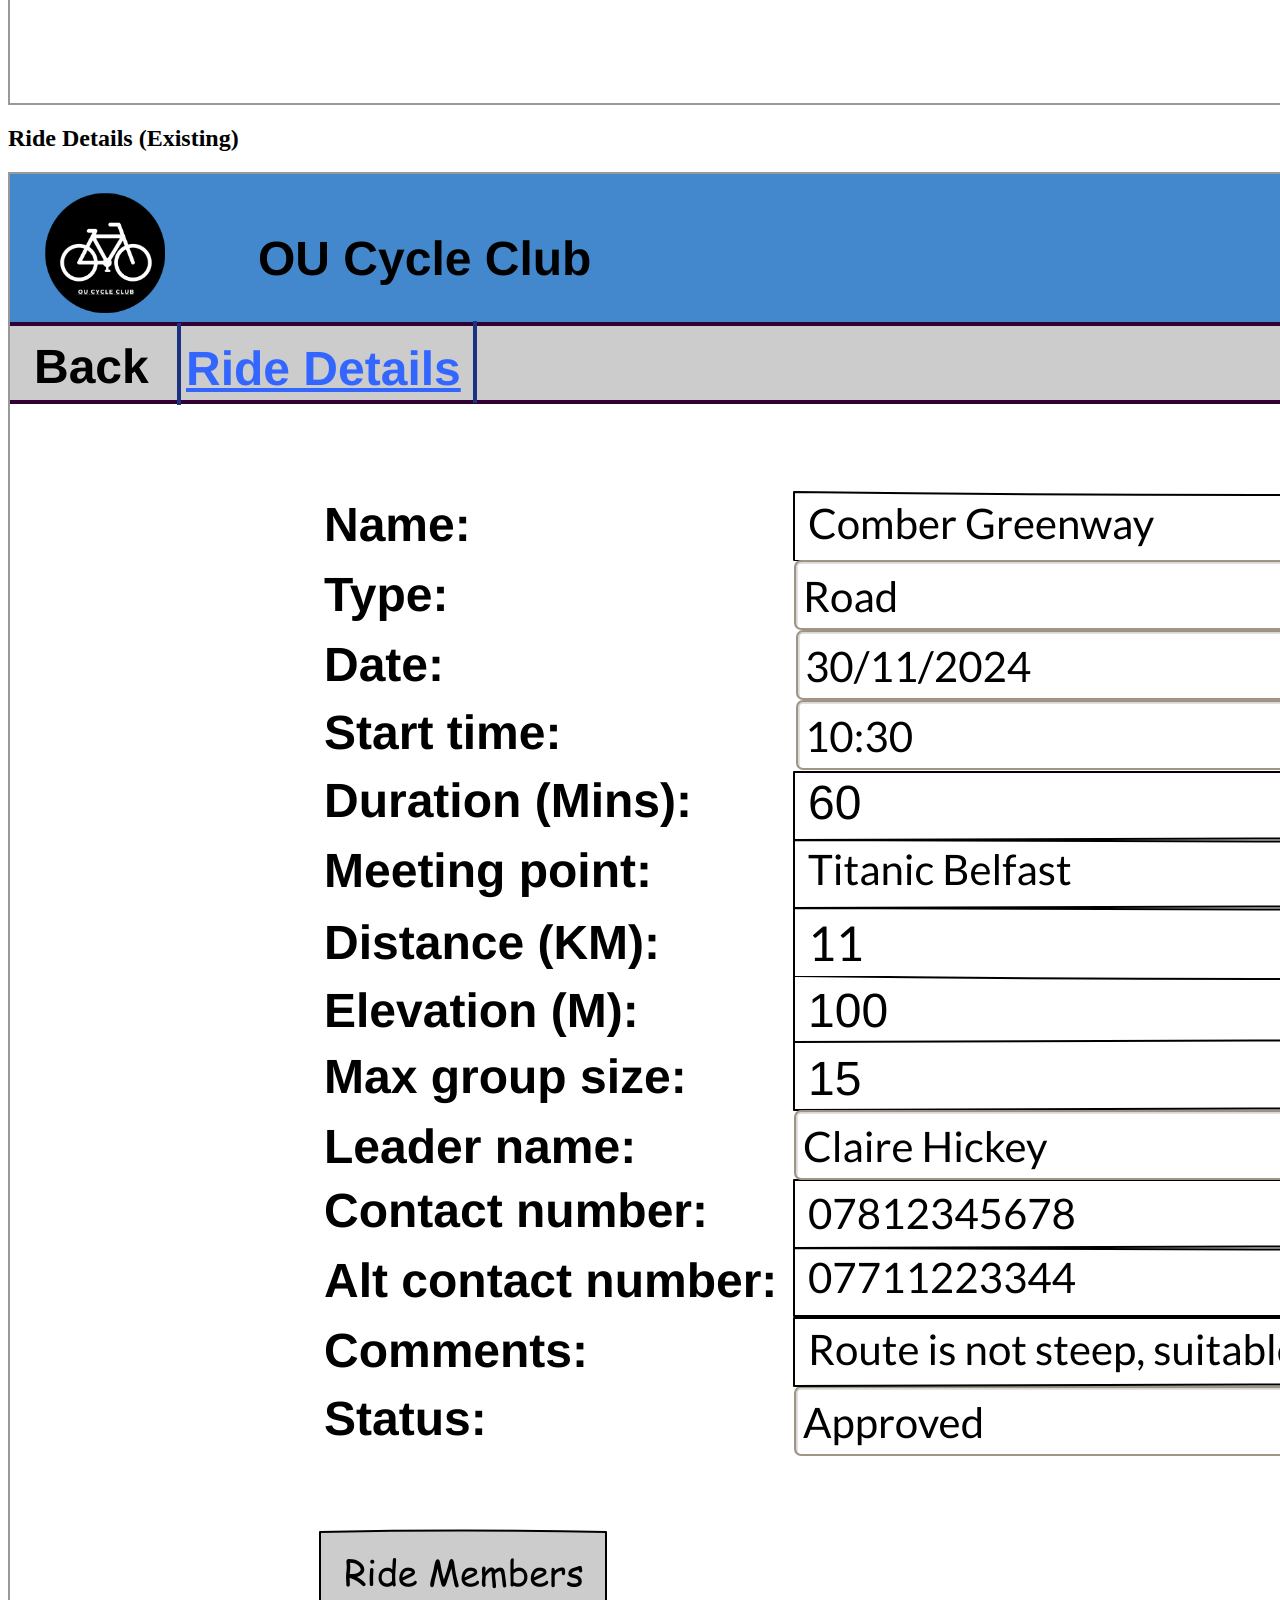
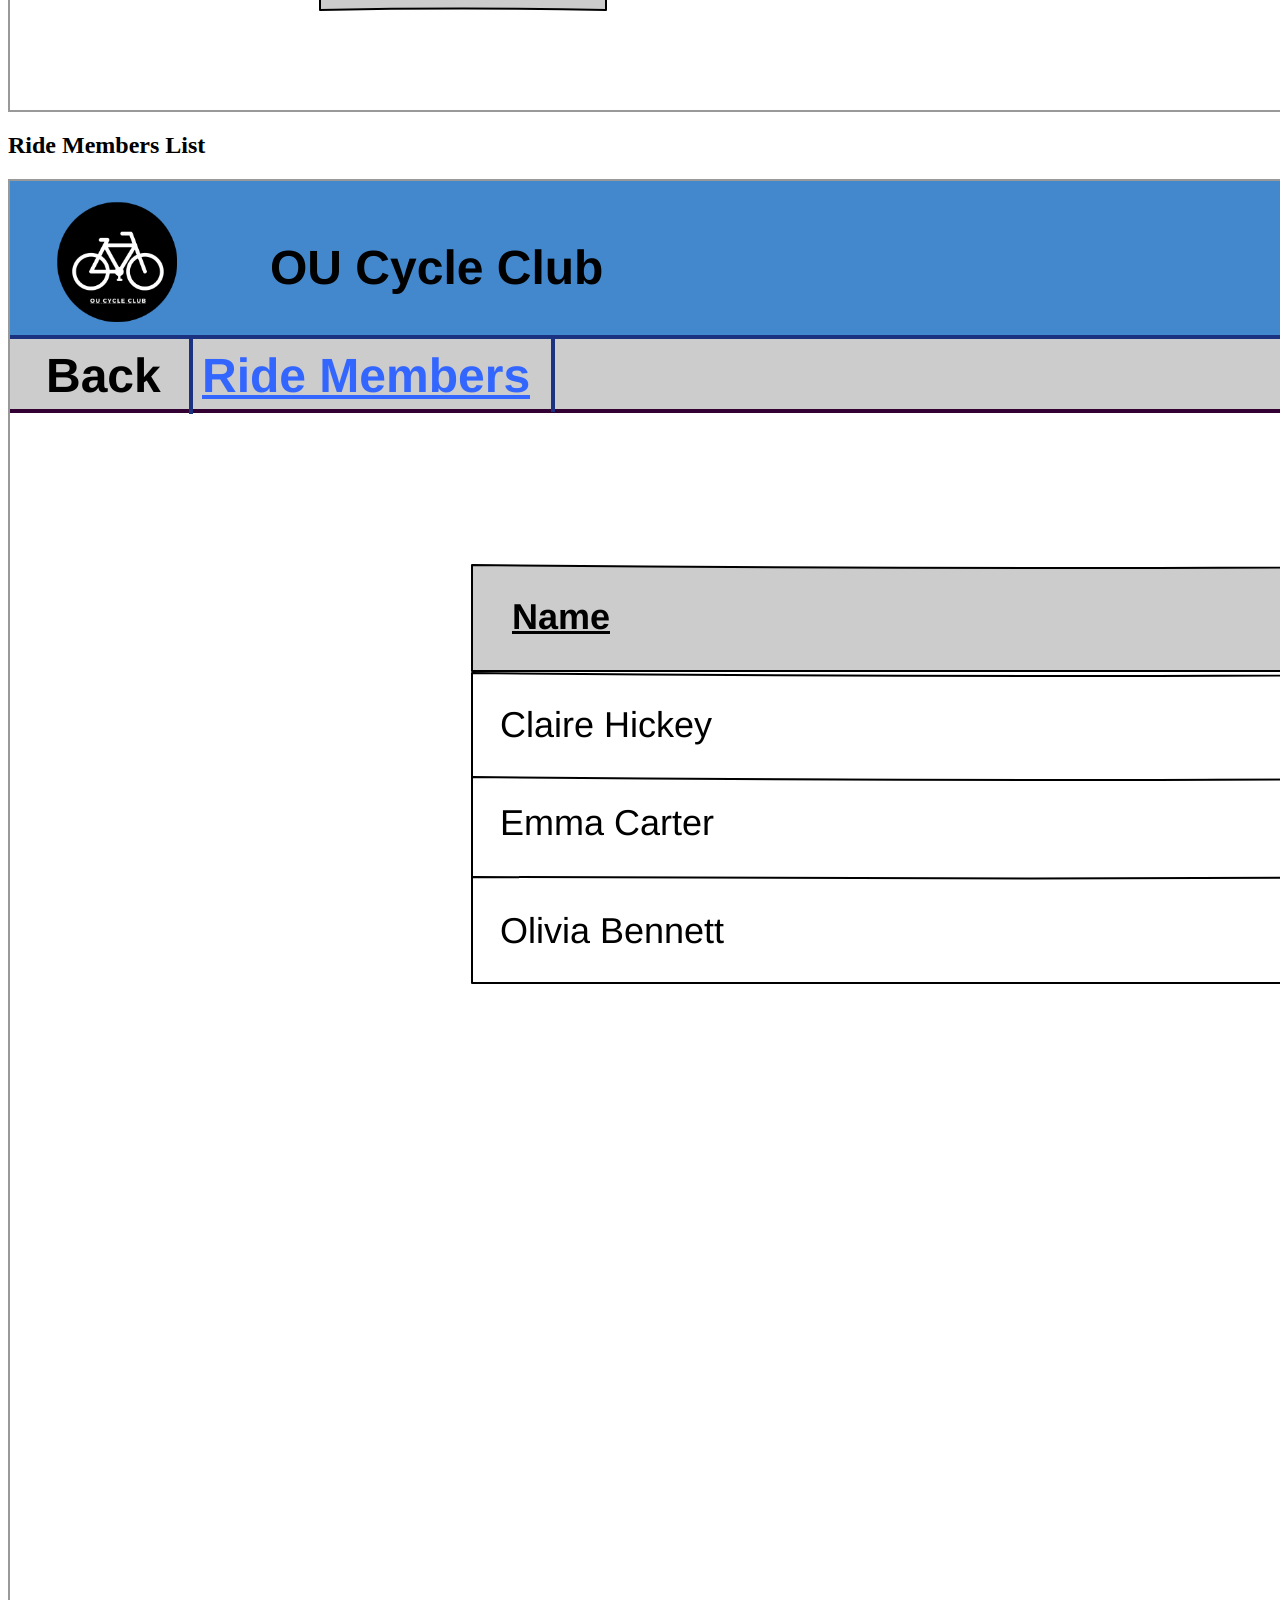
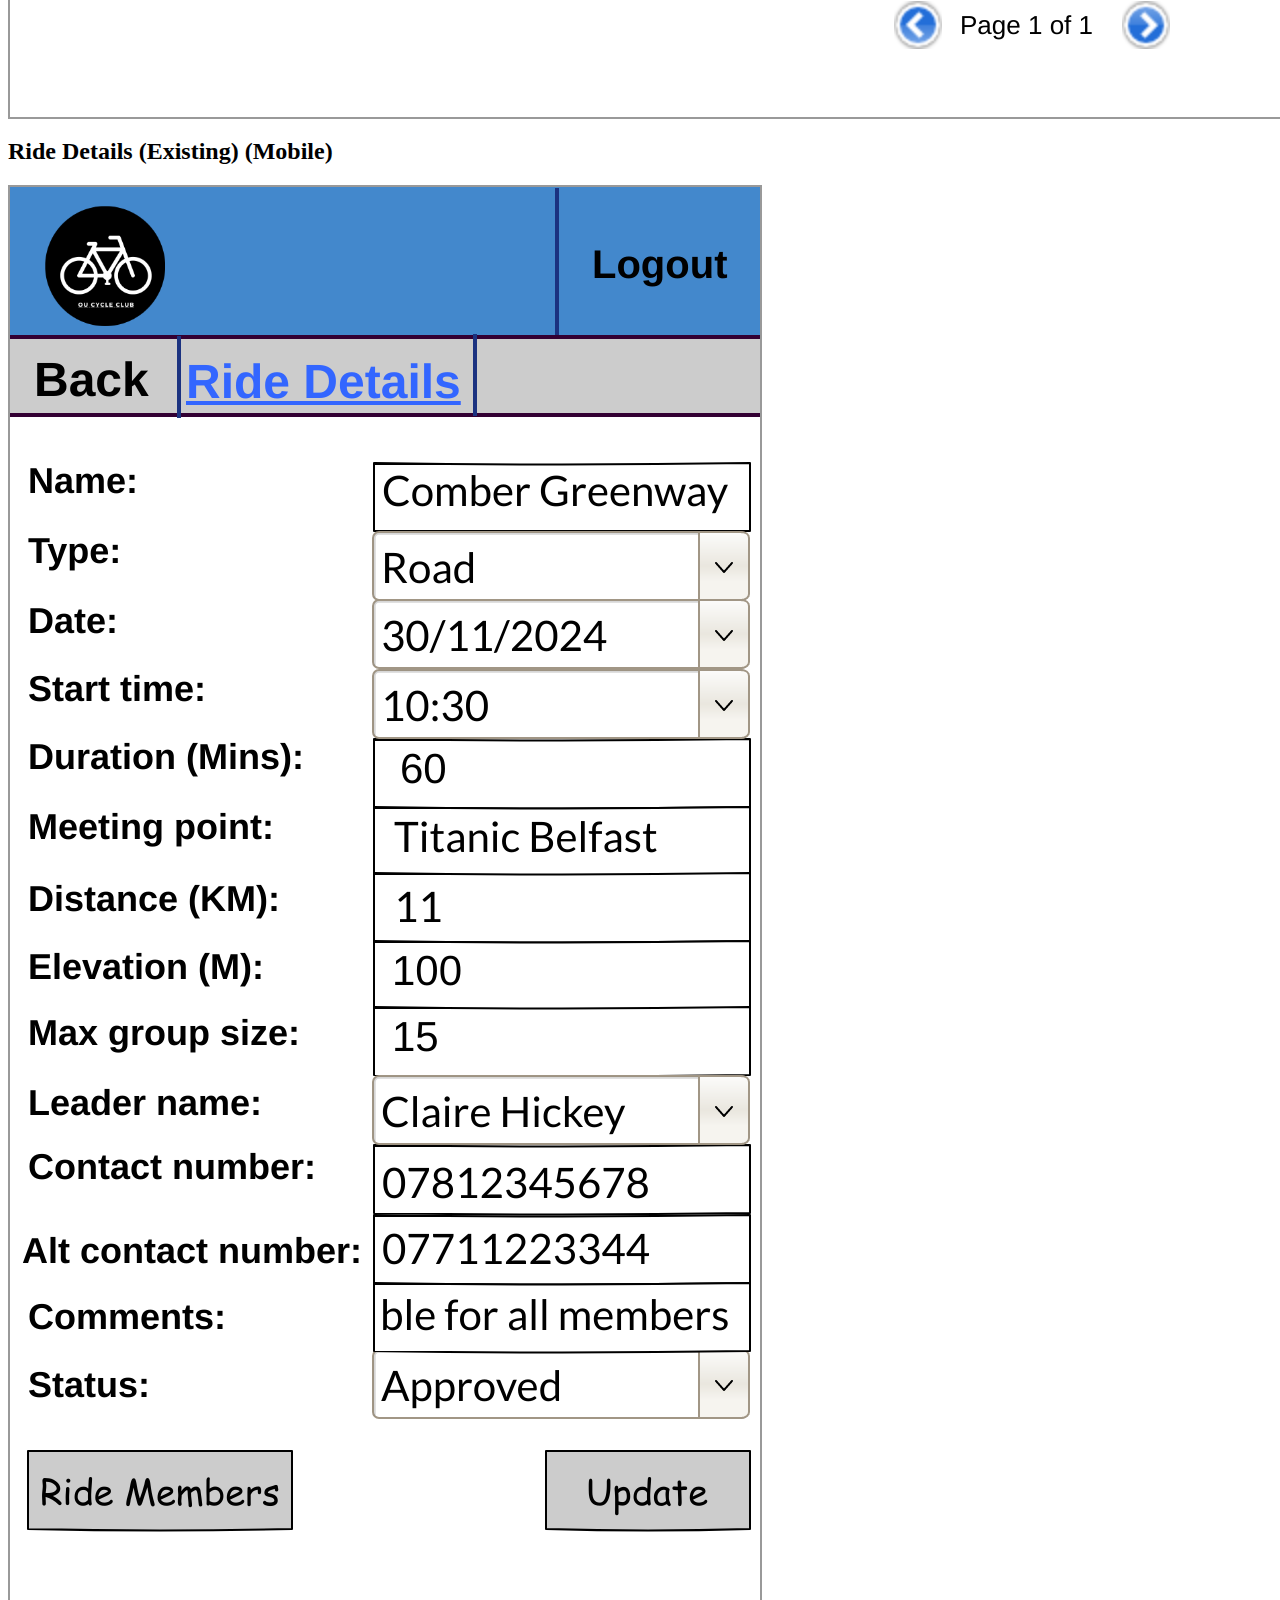
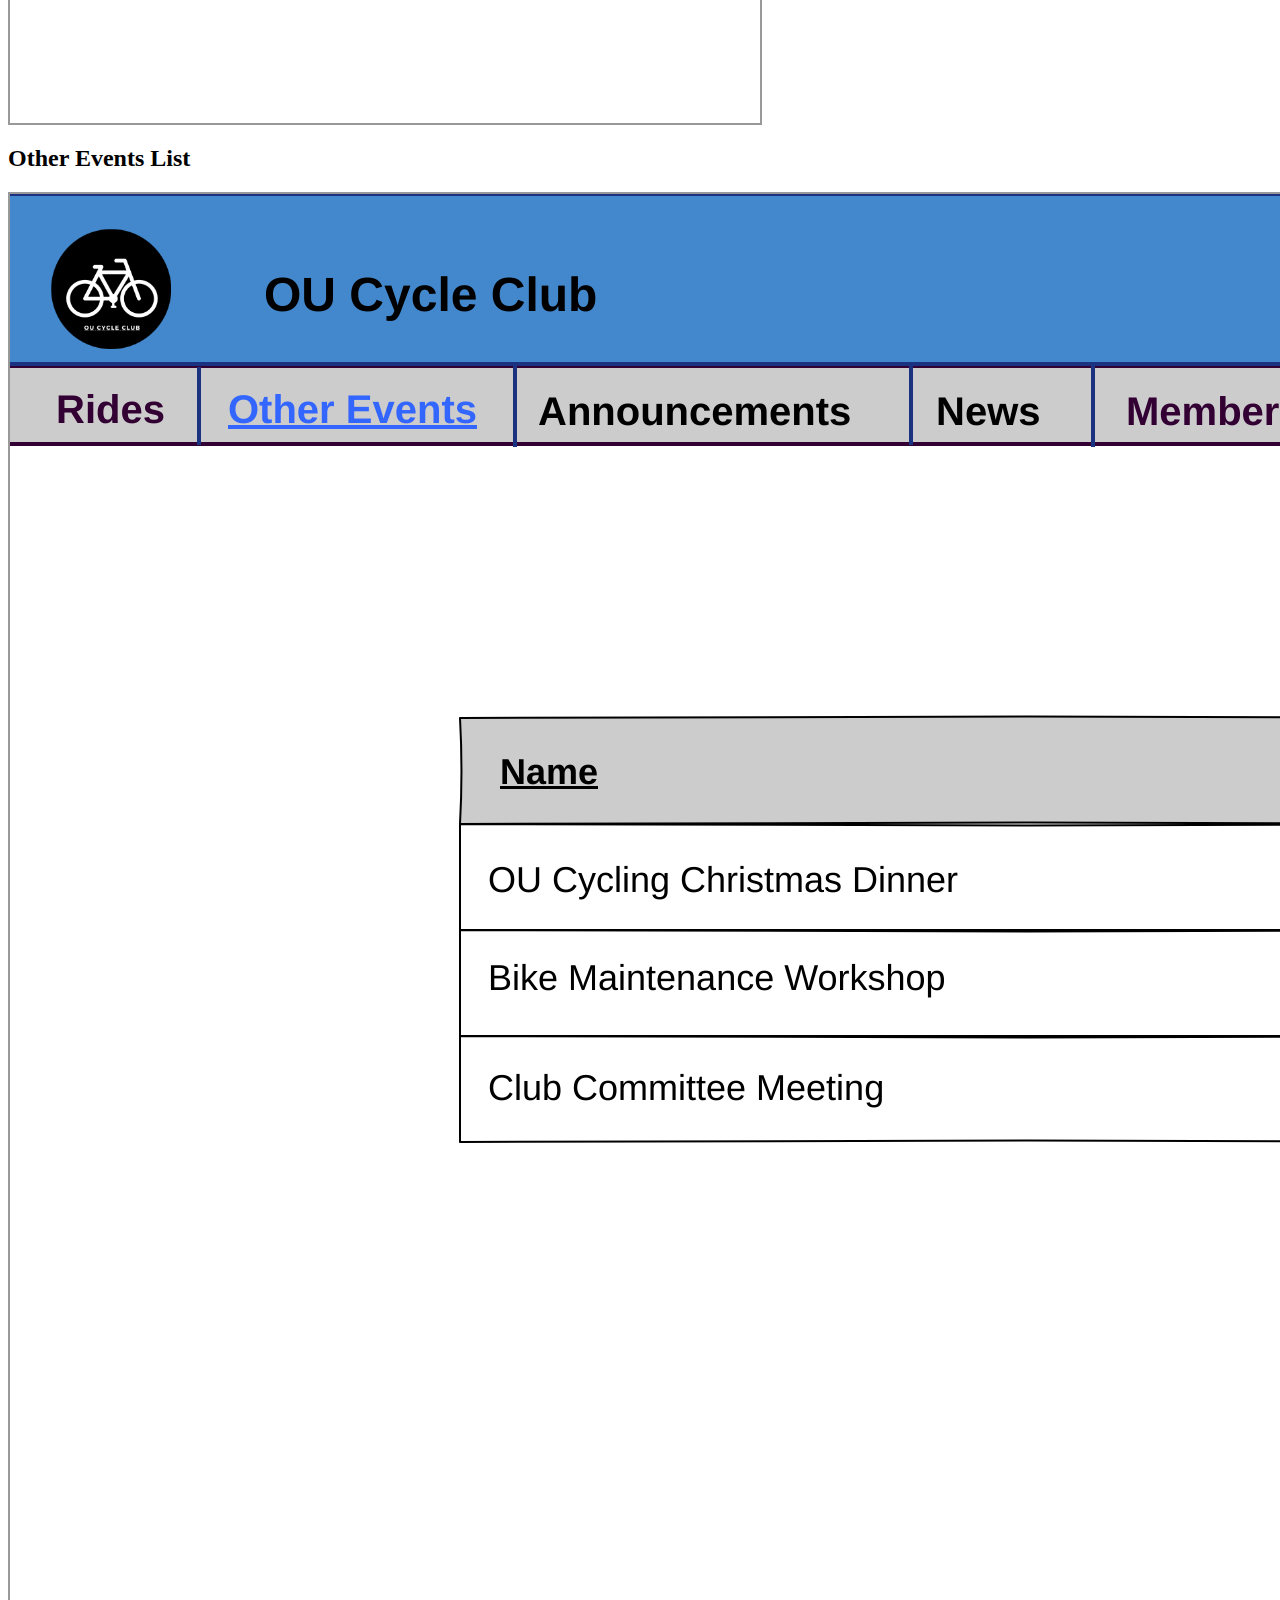
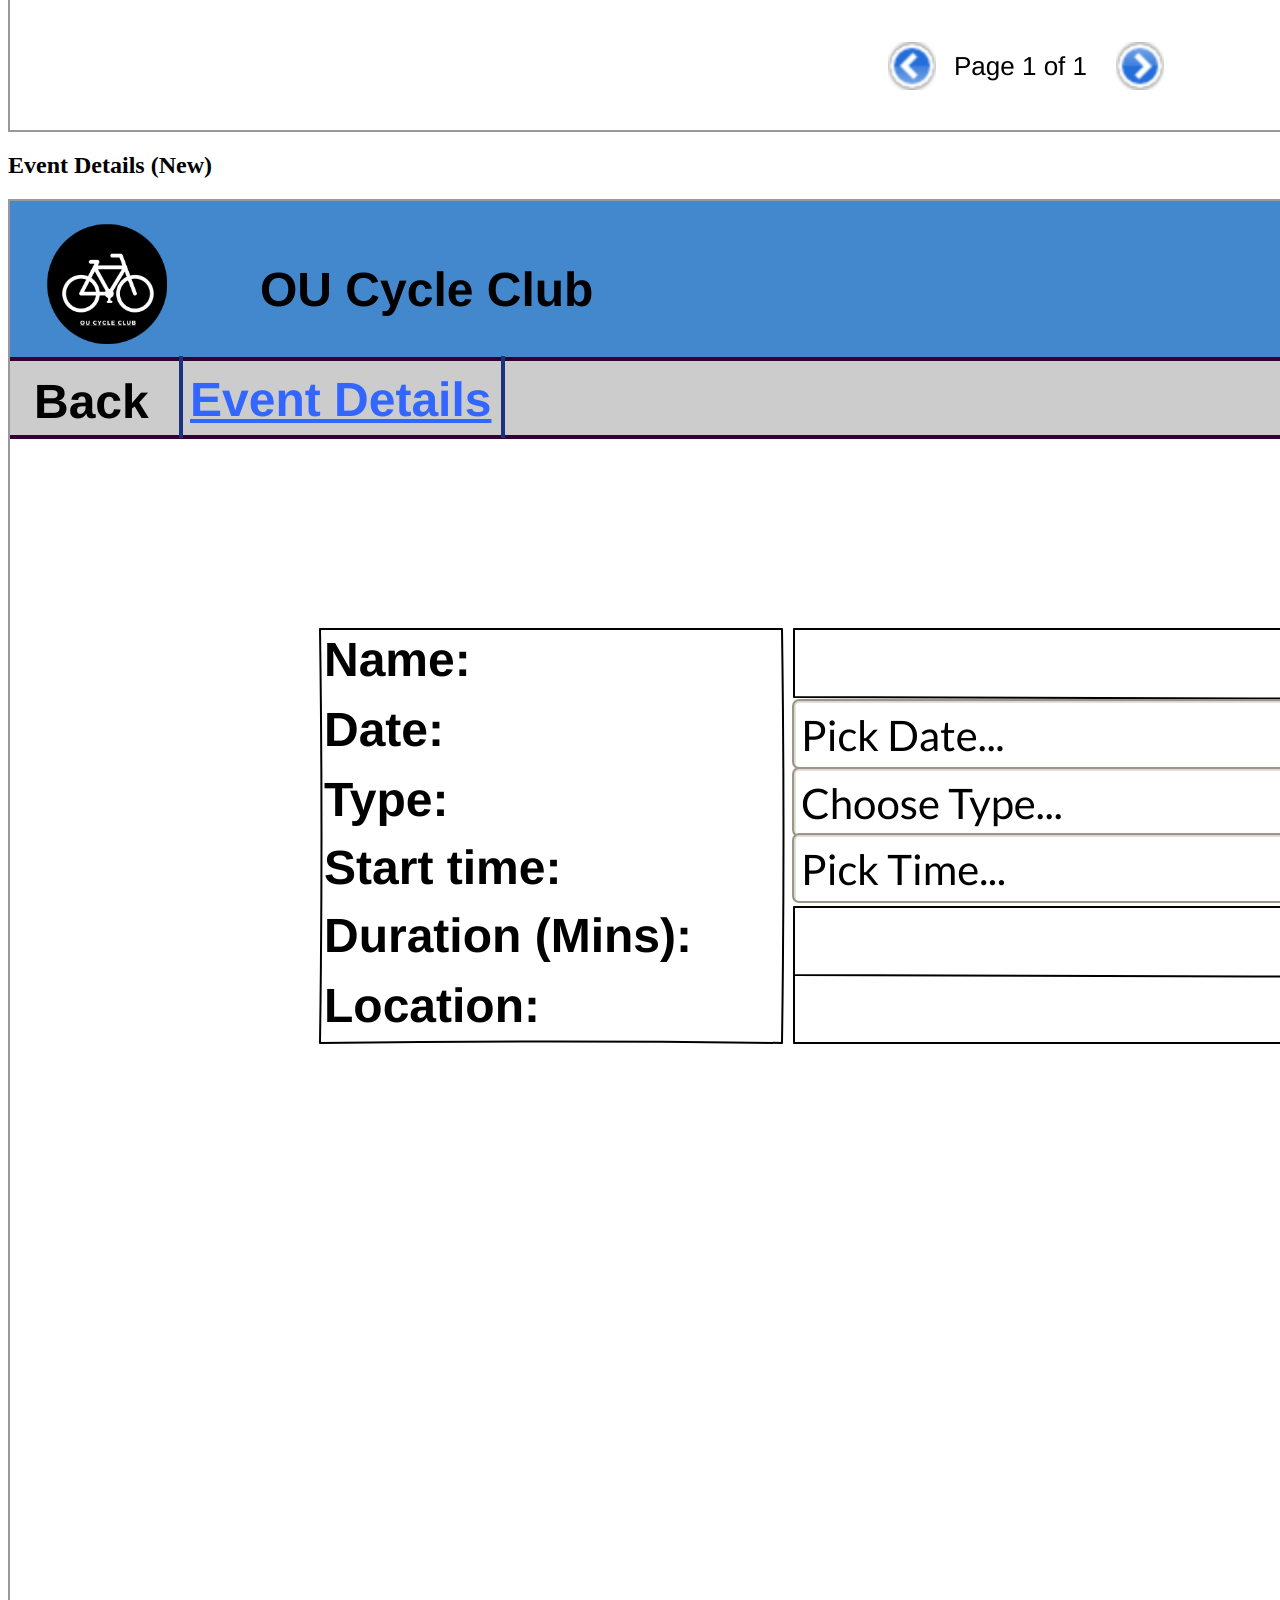
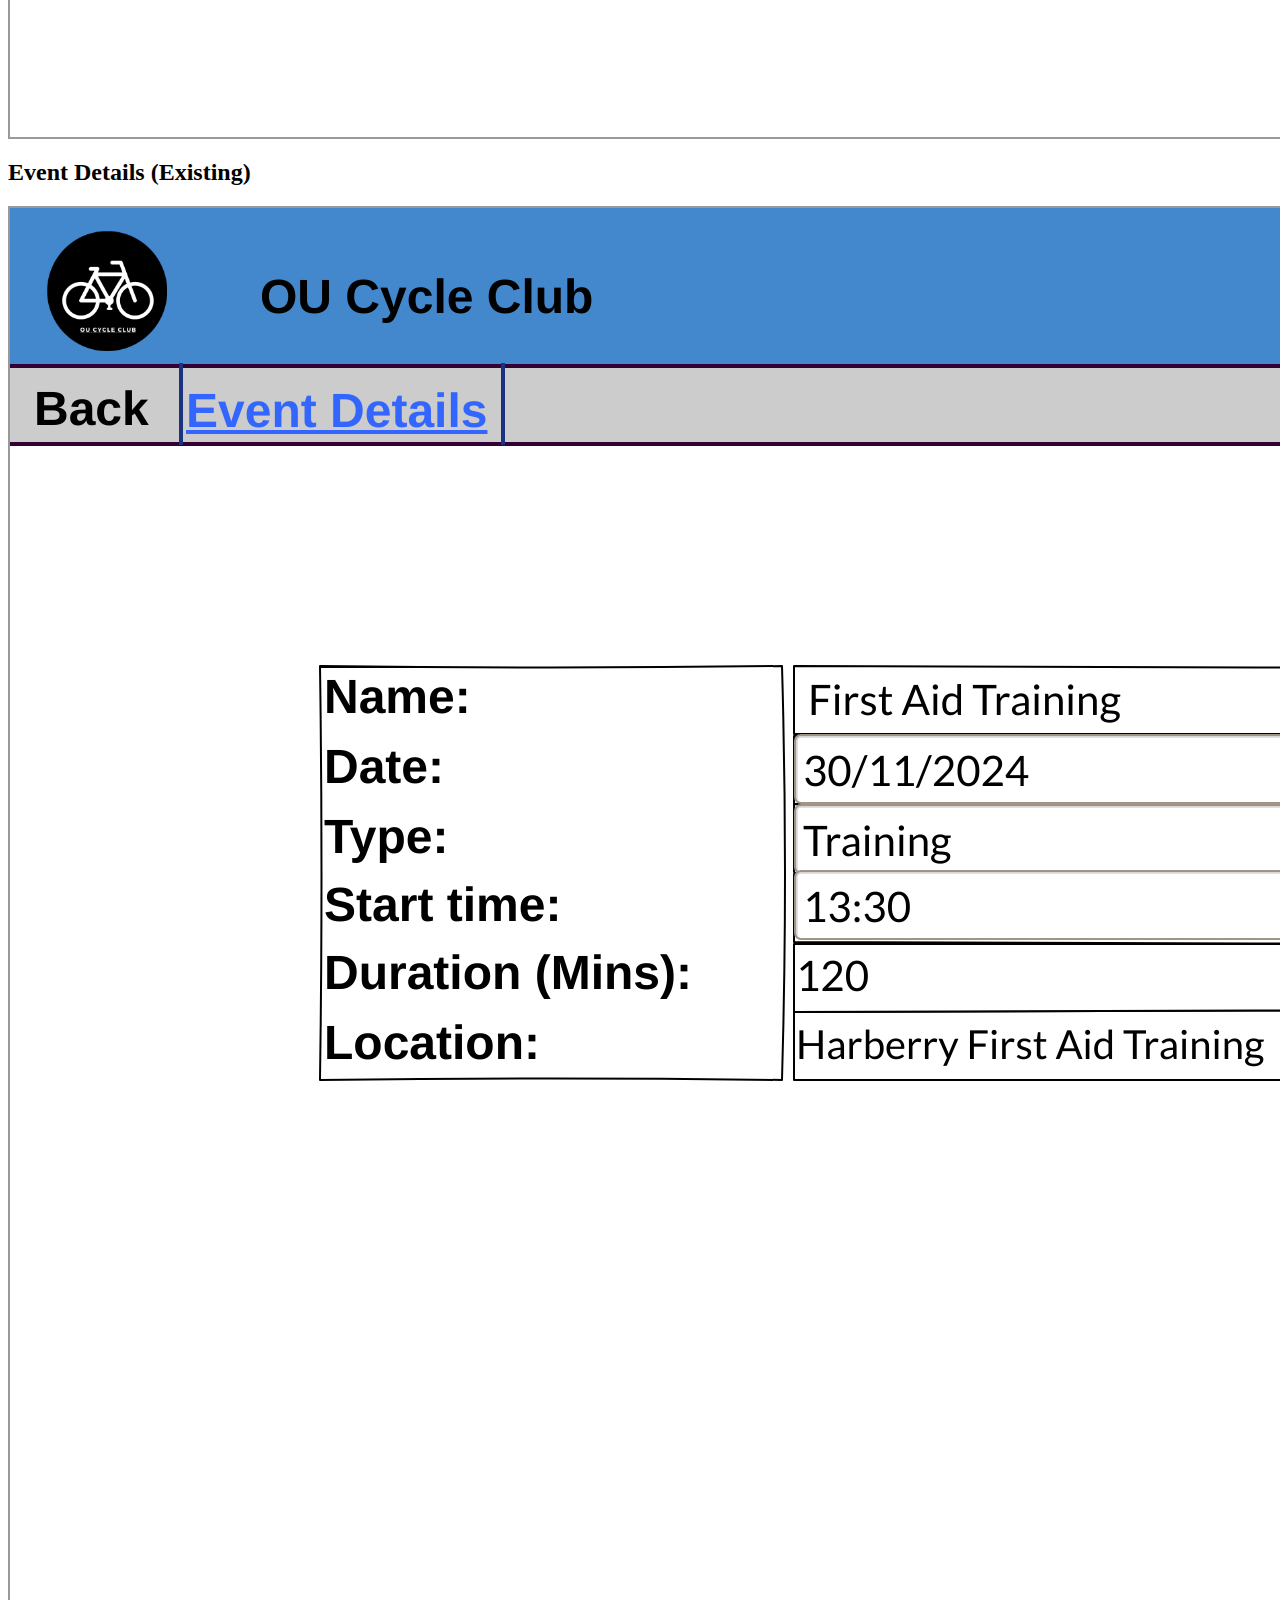
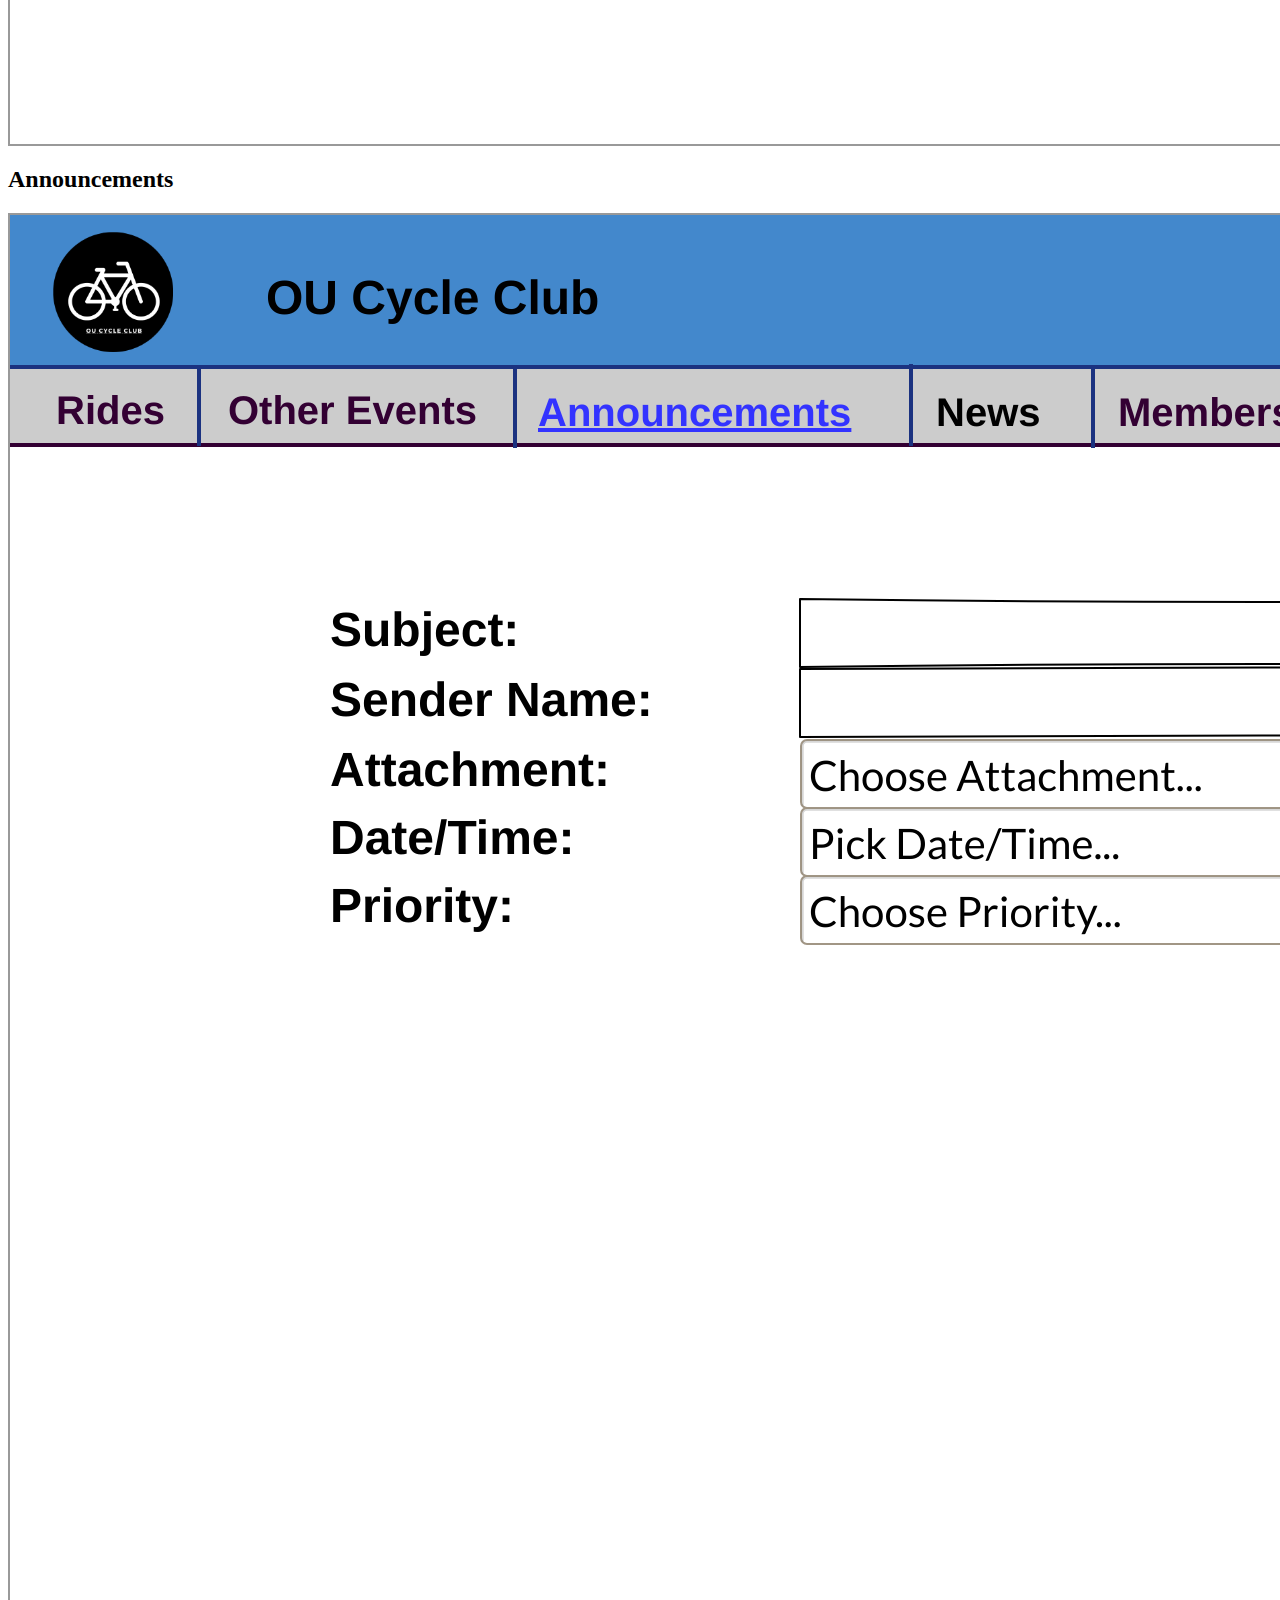
==== commit 73ba9c44: "adding checkboxes for approvals of members joining" ====
--- a/K6477540_Q1/Export/index.html
+++ b/K6477540_Q1/Export/index.html
@@ -1,2 +1,2 @@
 <html xmlns="http://www.w3.org/1999/xhtml" xmlns:p="http://www.evolus.vn/Namespace/Pencil" xmlns:html="http://www.w3.org/1999/xhtml"><head><meta http-equiv="Content-Type" content="text/html; charset=UTF-8" />
-<title>K6477540_Q1</title><link rel="stylesheet" href="Resources/SampleStyle.css" /></head><body><h1 id="documentTitle">K6477540_Q1</h1><p id="documentMetadata">Exported at: Sun Dec 01 2024 21:53:02 GMT+0000 (Greenwich Mean Time)</p><div class="Page" id="login_page"><h2>Login</h2><div class="ImageContainer"><img src="pages/login.png" width="NaN" height="NaN" usemap="#map_login" /></div><map name="map_login"><area shape="rect" coords="599,416,701,455" href="#rides_list_page" title="Go to page 'Rides List'" /></map></div><div class="Page" id="rides_list_page"><h2>Rides List</h2><div class="ImageContainer"><img src="pages/rides_list.png" width="NaN" height="NaN" usemap="#map_rides_list" /></div><map name="map_rides_list"><area shape="rect" coords="441,720,465,744" href="#member_detail_existing_page" title="Go to page 'Member Detail (Existing)'" /><area shape="rect" coords="555,720,579,744" href="#member_detail_existing_page" title="Go to page 'Member Detail (Existing)'" /><area shape="rect" coords="933,31,1001,60" href="#login_page" title="Go to page 'Login'" /><area shape="rect" coords="465,88,518,117" href="#news_page" title="Go to page 'News'" /><area shape="rect" coords="267,88,424,117" href="#announcements_page" title="Go to page 'Announcements'" /><area shape="rect" coords="112,87,237,116" href="#other_events_list_page" title="Go to page 'Other Events List'" /><area shape="rect" coords="758,580,782,604" href="#ride_details_existing_page" title="Go to page 'Ride Details (Existing)'" /><area shape="rect" coords="758,527,782,551" href="#ride_details_existing_page" title="Go to page 'Ride Details (Existing)'" /><area shape="rect" coords="758,475,782,499" href="#ride_details_existing_page" title="Go to page 'Ride Details (Existing)'" /><area shape="rect" coords="758,420,782,444" href="#ride_details_existing_page" title="Go to page 'Ride Details (Existing)'" /><area shape="rect" coords="758,369,782,393" href="#ride_details_existing_page" title="Go to page 'Ride Details (Existing)'" /><area shape="rect" coords="758,318,782,342" href="#ride_details_existing_page" title="Go to page 'Ride Details (Existing)'" /><area shape="rect" coords="795,151.25,961,191" href="#ride_details_new__page" title="Go to page 'Ride Details (New) '" /><area shape="rect" coords="559,89,647,118" href="#members_list_page" title="Go to page 'Members List'" /></map></div><div class="Page" id="ride_details_new__page"><h2>Ride Details (New) </h2><div class="ImageContainer"><img src="pages/ride_details_new_.png" width="NaN" height="NaN" usemap="#map_ride_details_new_" /></div><map name="map_ride_details_new_"><area shape="rect" coords="752,689.25,854,729.75" href="#rides_list_page" title="Go to page 'Rides List'" /><area shape="rect" coords="12,83,70,118" href="#rides_list_page" title="Go to page 'Rides List'" /><area shape="rect" coords="928,31,996,60" href="#login_page" title="Go to page 'Login'" /></map></div><div class="Page" id="ride_details_existing_page"><h2>Ride Details (Existing)</h2><div class="ImageContainer"><img src="pages/ride_details_existing.png" width="NaN" height="NaN" usemap="#map_ride_details_existing" /></div><map name="map_ride_details_existing"><area shape="rect" coords="155,678.25,298,718" href="#ride_members_list_page" title="Go to page 'Ride Members List'" /><area shape="rect" coords="752,679,854,718.75" href="#rides_list_page" title="Go to page 'Rides List'" /><area shape="rect" coords="12,80,70,115" href="#rides_list_page" title="Go to page 'Rides List'" /><area shape="rect" coords="927,29,995,58" href="#login_page" title="Go to page 'Login'" /></map></div><div class="Page" id="ride_members_list_page"><h2>Ride Members List</h2><div class="ImageContainer"><img src="pages/ride_members_list.png" width="NaN" height="NaN" usemap="#map_ride_members_list" /></div><map name="map_ride_members_list"><area shape="rect" coords="442,710,466,734" href="#member_detail_existing_page" title="Go to page 'Member Detail (Existing)'" /><area shape="rect" coords="556,710,580,734" href="#member_detail_existing_page" title="Go to page 'Member Detail (Existing)'" /><area shape="rect" coords="755,362,779,386" href="#member_detail_existing_page" title="Go to page 'Member Detail (Existing)'" /><area shape="rect" coords="755,309,779,333" href="#member_detail_existing_page" title="Go to page 'Member Detail (Existing)'" /><area shape="rect" coords="755,261,779,285" href="#member_detail_existing_page" title="Go to page 'Member Detail (Existing)'" /><area shape="rect" coords="933,30,1001,59" href="#login_page" title="Go to page 'Login'" /><area shape="rect" coords="18,81,76,116" href="#ride_details_existing_page" title="Go to page 'Ride Details (Existing)'" /></map></div><div class="Page" id="ride_details_existing_mobile_page"><h2>Ride Details (Existing) (Mobile)</h2><div class="ImageContainer"><img src="pages/ride_details_existing_mobile.png" width="NaN" height="NaN" usemap="#map_ride_details_existing_mobile" /></div><map name="map_ride_details_existing_mobile"><area shape="rect" coords="9,632,141,671.75" href="#ride_members_list_page" title="Go to page 'Ride Members List'" /><area shape="rect" coords="268,632,370,671.75" href="#rides_list_page" title="Go to page 'Rides List'" /><area shape="rect" coords="12,80,70,115" href="#rides_list_page" title="Go to page 'Rides List'" /><area shape="rect" coords="291,25,359,54" href="#login_page" title="Go to page 'Login'" /></map></div><div class="Page" id="other_events_list_page"><h2>Other Events List</h2><div class="ImageContainer"><img src="pages/other_events_list.png" width="NaN" height="NaN" usemap="#map_other_events_list" /></div><map name="map_other_events_list"><area shape="rect" coords="439,724,463,748" href="#member_detail_existing_page" title="Go to page 'Member Detail (Existing)'" /><area shape="rect" coords="553,724,577,748" href="#member_detail_existing_page" title="Go to page 'Member Detail (Existing)'" /><area shape="rect" coords="762,436,786,460" href="#event_details_existing_page" title="Go to page 'Event Details (Existing)'" /><area shape="rect" coords="762,383,786,407" href="#event_details_existing_page" title="Go to page 'Event Details (Existing)'" /><area shape="rect" coords="761,330,785,354" href="#event_details_existing_page" title="Go to page 'Event Details (Existing)'" /><area shape="rect" coords="463,95,516,124" href="#news_page" title="Go to page 'News'" /><area shape="rect" coords="264,95,421,124" href="#announcements_page" title="Go to page 'Announcements'" /><area shape="rect" coords="23,94,78,123" href="#rides_list_page" title="Go to page 'Rides List'" /><area shape="rect" coords="930,37,998,66" href="#login_page" title="Go to page 'Login'" /><area shape="rect" coords="806,171,972,210" href="#event_details_new_page" title="Go to page 'Event Details (New)'" /><area shape="rect" coords="558,95,646,124" href="#members_list_page" title="Go to page 'Members List'" /></map></div><div class="Page" id="event_details_new_page"><h2>Event Details (New)</h2><div class="ImageContainer"><img src="pages/event_details_new.png" width="NaN" height="NaN" usemap="#map_event_details_new" /></div><map name="map_event_details_new"></map></div><div class="Page" id="event_details_existing_page"><h2>Event Details (Existing)</h2><div class="ImageContainer"><img src="pages/event_details_existing.png" width="NaN" height="NaN" usemap="#map_event_details_existing" /></div><map name="map_event_details_existing"></map></div><div class="Page" id="announcements_page"><h2>Announcements</h2><div class="ImageContainer"><img src="pages/announcements.png" width="NaN" height="NaN" usemap="#map_announcements" /></div><map name="map_announcements"><area shape="rect" coords="463,85,516,114" href="#news_page" title="Go to page 'News'" /><area shape="rect" coords="109,84,234,113" href="#other_events_list_page" title="Go to page 'Other Events List'" /><area shape="rect" coords="23,84,78,113" href="#rides_list_page" title="Go to page 'Rides List'" /><area shape="rect" coords="931,28,999,57" href="#login_page" title="Go to page 'Login'" /><area shape="rect" coords="554,85,642,114" href="#members_list_page" title="Go to page 'Members List'" /></map></div><div class="Page" id="news_page"><h2>News</h2><div class="ImageContainer"><img src="pages/news.png" width="NaN" height="NaN" usemap="#map_news" /></div><map name="map_news"><area shape="rect" coords="931,28,999,57" href="#login_page" title="Go to page 'Login'" /><area shape="rect" coords="551,85,639,114" href="#members_list_page" title="Go to page 'Members List'" /><area shape="rect" coords="264,85,421,114" href="#announcements_page" title="Go to page 'Announcements'" /><area shape="rect" coords="109,84,234,113" href="#other_events_list_page" title="Go to page 'Other Events List'" /><area shape="rect" coords="23,84,78,113" href="#rides_list_page" title="Go to page 'Rides List'" /></map></div><div class="Page" id="members_list_page"><h2>Members List</h2><div class="ImageContainer"><img src="pages/members_list.png" width="NaN" height="NaN" usemap="#map_members_list" /></div><map name="map_members_list"><area shape="rect" coords="438,726,462,750" href="#member_detail_existing_page" title="Go to page 'Member Detail (Existing)'" /><area shape="rect" coords="552,726,576,750" href="#member_detail_existing_page" title="Go to page 'Member Detail (Existing)'" /><area shape="rect" coords="749,277,773,301" href="#member_detail_existing_page" title="Go to page 'Member Detail (Existing)'" /><area shape="rect" coords="749,326,773,350" href="#member_detail_existing_page" title="Go to page 'Member Detail (Existing)'" /><area shape="rect" coords="749,378,773,402" href="#member_detail_existing_page" title="Go to page 'Member Detail (Existing)'" /><area shape="rect" coords="749,431,773,455" href="#member_detail_existing_page" title="Go to page 'Member Detail (Existing)'" /><area shape="rect" coords="749,483,773,507" href="#member_detail_existing_page" title="Go to page 'Member Detail (Existing)'" /><area shape="rect" coords="749,540,773,564" href="#member_detail_existing_page" title="Go to page 'Member Detail (Existing)'" /><area shape="rect" coords="463,95,516,124" href="#news_page" title="Go to page 'News'" /><area shape="rect" coords="264,95,421,124" href="#announcements_page" title="Go to page 'Announcements'" /><area shape="rect" coords="109,94,234,123" href="#other_events_list_page" title="Go to page 'Other Events List'" /><area shape="rect" coords="23,94,78,123" href="#rides_list_page" title="Go to page 'Rides List'" /><area shape="rect" coords="930,37,998,66" href="#login_page" title="Go to page 'Login'" /></map></div><div class="Page" id="member_detail_existing_page"><h2>Member Detail (Existing)</h2><div class="ImageContainer"><img src="pages/member_detail_existing.png" width="NaN" height="NaN" usemap="#map_member_detail_existing" /></div><map name="map_member_detail_existing"><area shape="rect" coords="927,29,995,58" href="#login_page" title="Go to page 'Login'" /><area shape="rect" coords="12,81,70,116" href="#members_list_page" title="Go to page 'Members List'" /><area shape="rect" coords="891,654,993,693" href="#members_list_page" title="Go to page 'Members List'" /></map></div><div class="Page" id="login_mobile_page"><h2>Login (Mobile)</h2><div class="ImageContainer"><img src="pages/login_mobile.png" width="NaN" height="NaN" usemap="#map_login_mobile" /></div><map name="map_login_mobile"><area shape="rect" coords="192,425,294,464" href="#rides_list_page" title="Go to page 'Rides List'" /></map></div></body></html>+<title>K6477540_Q1</title><link rel="stylesheet" href="Resources/SampleStyle.css" /></head><body><h1 id="documentTitle">K6477540_Q1</h1><p id="documentMetadata">Exported at: Mon Dec 02 2024 19:32:28 GMT+0000 (Greenwich Mean Time)</p><div class="Page" id="login_page"><h2>Login</h2><div class="ImageContainer"><img src="pages/login.png" width="NaN" height="NaN" usemap="#map_login" /></div><map name="map_login"><area shape="rect" coords="599,415.25,701,455" href="#rides_list_page" title="Go to page 'Rides List'" /></map></div><div class="Page" id="rides_list_page"><h2>Rides List</h2><div class="ImageContainer"><img src="pages/rides_list.png" width="NaN" height="NaN" usemap="#map_rides_list" /></div><map name="map_rides_list"><area shape="rect" coords="441,720,465,744" href="#member_detail_existing_page" title="Go to page 'Member Detail (Existing)'" /><area shape="rect" coords="555,720,579,744" href="#member_detail_existing_page" title="Go to page 'Member Detail (Existing)'" /><area shape="rect" coords="933,31,1001,60" href="#login_page" title="Go to page 'Login'" /><area shape="rect" coords="465,88,518,117" href="#news_page" title="Go to page 'News'" /><area shape="rect" coords="267,88,424,117" href="#announcements_page" title="Go to page 'Announcements'" /><area shape="rect" coords="112,87,237,116" href="#other_events_list_page" title="Go to page 'Other Events List'" /><area shape="rect" coords="758,580,782,604" href="#ride_details_existing_page" title="Go to page 'Ride Details (Existing)'" /><area shape="rect" coords="758,527,782,551" href="#ride_details_existing_page" title="Go to page 'Ride Details (Existing)'" /><area shape="rect" coords="758,475,782,499" href="#ride_details_existing_page" title="Go to page 'Ride Details (Existing)'" /><area shape="rect" coords="758,420,782,444" href="#ride_details_existing_page" title="Go to page 'Ride Details (Existing)'" /><area shape="rect" coords="758,369,782,393" href="#ride_details_existing_page" title="Go to page 'Ride Details (Existing)'" /><area shape="rect" coords="758,318,782,342" href="#ride_details_existing_page" title="Go to page 'Ride Details (Existing)'" /><area shape="rect" coords="795,151.25,961,191" href="#ride_details_new__page" title="Go to page 'Ride Details (New) '" /><area shape="rect" coords="559,89,647,118" href="#members_list_page" title="Go to page 'Members List'" /></map></div><div class="Page" id="ride_details_new__page"><h2>Ride Details (New) </h2><div class="ImageContainer"><img src="pages/ride_details_new_.png" width="NaN" height="NaN" usemap="#map_ride_details_new_" /></div><map name="map_ride_details_new_"><area shape="rect" coords="752,689.25,854,729.75" href="#rides_list_page" title="Go to page 'Rides List'" /><area shape="rect" coords="12,83,70,118" href="#rides_list_page" title="Go to page 'Rides List'" /><area shape="rect" coords="928,31,996,60" href="#login_page" title="Go to page 'Login'" /></map></div><div class="Page" id="ride_details_existing_page"><h2>Ride Details (Existing)</h2><div class="ImageContainer"><img src="pages/ride_details_existing.png" width="NaN" height="NaN" usemap="#map_ride_details_existing" /></div><map name="map_ride_details_existing"><area shape="rect" coords="155,678.25,298,718" href="#ride_members_list_page" title="Go to page 'Ride Members List'" /><area shape="rect" coords="752,679,854,718.75" href="#rides_list_page" title="Go to page 'Rides List'" /><area shape="rect" coords="12,80,70,115" href="#rides_list_page" title="Go to page 'Rides List'" /><area shape="rect" coords="927,29,995,58" href="#login_page" title="Go to page 'Login'" /></map></div><div class="Page" id="ride_members_list_page"><h2>Ride Members List</h2><div class="ImageContainer"><img src="pages/ride_members_list.png" width="NaN" height="NaN" usemap="#map_ride_members_list" /></div><map name="map_ride_members_list"><area shape="rect" coords="442,710,466,734" href="#member_detail_existing_page" title="Go to page 'Member Detail (Existing)'" /><area shape="rect" coords="556,710,580,734" href="#member_detail_existing_page" title="Go to page 'Member Detail (Existing)'" /><area shape="rect" coords="755,362,779,386" href="#member_detail_existing_page" title="Go to page 'Member Detail (Existing)'" /><area shape="rect" coords="755,309,779,333" href="#member_detail_existing_page" title="Go to page 'Member Detail (Existing)'" /><area shape="rect" coords="755,261,779,285" href="#member_detail_existing_page" title="Go to page 'Member Detail (Existing)'" /><area shape="rect" coords="933,30,1001,59" href="#login_page" title="Go to page 'Login'" /><area shape="rect" coords="18,81,76,116" href="#ride_details_existing_page" title="Go to page 'Ride Details (Existing)'" /></map></div><div class="Page" id="ride_details_existing_mobile_page"><h2>Ride Details (Existing) (Mobile)</h2><div class="ImageContainer"><img src="pages/ride_details_existing_mobile.png" width="NaN" height="NaN" usemap="#map_ride_details_existing_mobile" /></div><map name="map_ride_details_existing_mobile"><area shape="rect" coords="9,632,141,671.75" href="#ride_members_list_page" title="Go to page 'Ride Members List'" /><area shape="rect" coords="268,632,370,671.75" href="#rides_list_page" title="Go to page 'Rides List'" /><area shape="rect" coords="12,80,70,115" href="#rides_list_page" title="Go to page 'Rides List'" /><area shape="rect" coords="291,25,359,54" href="#login_page" title="Go to page 'Login'" /></map></div><div class="Page" id="other_events_list_page"><h2>Other Events List</h2><div class="ImageContainer"><img src="pages/other_events_list.png" width="NaN" height="NaN" usemap="#map_other_events_list" /></div><map name="map_other_events_list"><area shape="rect" coords="439,724,463,748" href="#member_detail_existing_page" title="Go to page 'Member Detail (Existing)'" /><area shape="rect" coords="553,724,577,748" href="#member_detail_existing_page" title="Go to page 'Member Detail (Existing)'" /><area shape="rect" coords="762,436,786,460" href="#event_details_existing_page" title="Go to page 'Event Details (Existing)'" /><area shape="rect" coords="762,383,786,407" href="#event_details_existing_page" title="Go to page 'Event Details (Existing)'" /><area shape="rect" coords="761,330,785,354" href="#event_details_existing_page" title="Go to page 'Event Details (Existing)'" /><area shape="rect" coords="463,95,516,124" href="#news_page" title="Go to page 'News'" /><area shape="rect" coords="264,95,421,124" href="#announcements_page" title="Go to page 'Announcements'" /><area shape="rect" coords="23,94,78,123" href="#rides_list_page" title="Go to page 'Rides List'" /><area shape="rect" coords="930,37,998,66" href="#login_page" title="Go to page 'Login'" /><area shape="rect" coords="806,171,972,210" href="#event_details_new_page" title="Go to page 'Event Details (New)'" /><area shape="rect" coords="558,95,646,124" href="#members_list_page" title="Go to page 'Members List'" /></map></div><div class="Page" id="event_details_new_page"><h2>Event Details (New)</h2><div class="ImageContainer"><img src="pages/event_details_new.png" width="NaN" height="NaN" usemap="#map_event_details_new" /></div><map name="map_event_details_new"></map></div><div class="Page" id="event_details_existing_page"><h2>Event Details (Existing)</h2><div class="ImageContainer"><img src="pages/event_details_existing.png" width="NaN" height="NaN" usemap="#map_event_details_existing" /></div><map name="map_event_details_existing"></map></div><div class="Page" id="announcements_page"><h2>Announcements</h2><div class="ImageContainer"><img src="pages/announcements.png" width="NaN" height="NaN" usemap="#map_announcements" /></div><map name="map_announcements"><area shape="rect" coords="463,85,516,114" href="#news_page" title="Go to page 'News'" /><area shape="rect" coords="109,84,234,113" href="#other_events_list_page" title="Go to page 'Other Events List'" /><area shape="rect" coords="23,84,78,113" href="#rides_list_page" title="Go to page 'Rides List'" /><area shape="rect" coords="931,28,999,57" href="#login_page" title="Go to page 'Login'" /><area shape="rect" coords="554,85,642,114" href="#members_list_page" title="Go to page 'Members List'" /></map></div><div class="Page" id="news_page"><h2>News</h2><div class="ImageContainer"><img src="pages/news.png" width="NaN" height="NaN" usemap="#map_news" /></div><map name="map_news"><area shape="rect" coords="931,28,999,57" href="#login_page" title="Go to page 'Login'" /><area shape="rect" coords="551,85,639,114" href="#members_list_page" title="Go to page 'Members List'" /><area shape="rect" coords="264,85,421,114" href="#announcements_page" title="Go to page 'Announcements'" /><area shape="rect" coords="109,84,234,113" href="#other_events_list_page" title="Go to page 'Other Events List'" /><area shape="rect" coords="23,84,78,113" href="#rides_list_page" title="Go to page 'Rides List'" /></map></div><div class="Page" id="members_list_page"><h2>Members List</h2><div class="ImageContainer"><img src="pages/members_list.png" width="NaN" height="NaN" usemap="#map_members_list" /></div><map name="map_members_list"><area shape="rect" coords="438,726,462,750" href="#member_detail_existing_page" title="Go to page 'Member Detail (Existing)'" /><area shape="rect" coords="552,726,576,750" href="#member_detail_existing_page" title="Go to page 'Member Detail (Existing)'" /><area shape="rect" coords="749,277,773,301" href="#member_detail_existing_page" title="Go to page 'Member Detail (Existing)'" /><area shape="rect" coords="749,326,773,350" href="#member_detail_existing_page" title="Go to page 'Member Detail (Existing)'" /><area shape="rect" coords="749,378,773,402" href="#member_detail_existing_page" title="Go to page 'Member Detail (Existing)'" /><area shape="rect" coords="749,431,773,455" href="#member_detail_existing_page" title="Go to page 'Member Detail (Existing)'" /><area shape="rect" coords="749,483,773,507" href="#member_detail_existing_page" title="Go to page 'Member Detail (Existing)'" /><area shape="rect" coords="749,540,773,564" href="#member_detail_existing_page" title="Go to page 'Member Detail (Existing)'" /><area shape="rect" coords="463,95,516,124" href="#news_page" title="Go to page 'News'" /><area shape="rect" coords="264,95,421,124" href="#announcements_page" title="Go to page 'Announcements'" /><area shape="rect" coords="109,94,234,123" href="#other_events_list_page" title="Go to page 'Other Events List'" /><area shape="rect" coords="23,94,78,123" href="#rides_list_page" title="Go to page 'Rides List'" /><area shape="rect" coords="930,37,998,66" href="#login_page" title="Go to page 'Login'" /></map></div><div class="Page" id="member_detail_existing_page"><h2>Member Detail (Existing)</h2><div class="ImageContainer"><img src="pages/member_detail_existing.png" width="NaN" height="NaN" usemap="#map_member_detail_existing" /></div><map name="map_member_detail_existing"><area shape="rect" coords="927,29,995,58" href="#login_page" title="Go to page 'Login'" /><area shape="rect" coords="12,81,70,116" href="#members_list_page" title="Go to page 'Members List'" /><area shape="rect" coords="891,654,993,693" href="#members_list_page" title="Go to page 'Members List'" /></map></div><div class="Page" id="login_mobile_page"><h2>Login (Mobile)</h2><div class="ImageContainer"><img src="pages/login_mobile.png" width="NaN" height="NaN" usemap="#map_login_mobile" /></div><map name="map_login_mobile"><area shape="rect" coords="192,425,294,464" href="#rides_list_page" title="Go to page 'Rides List'" /></map></div></body></html>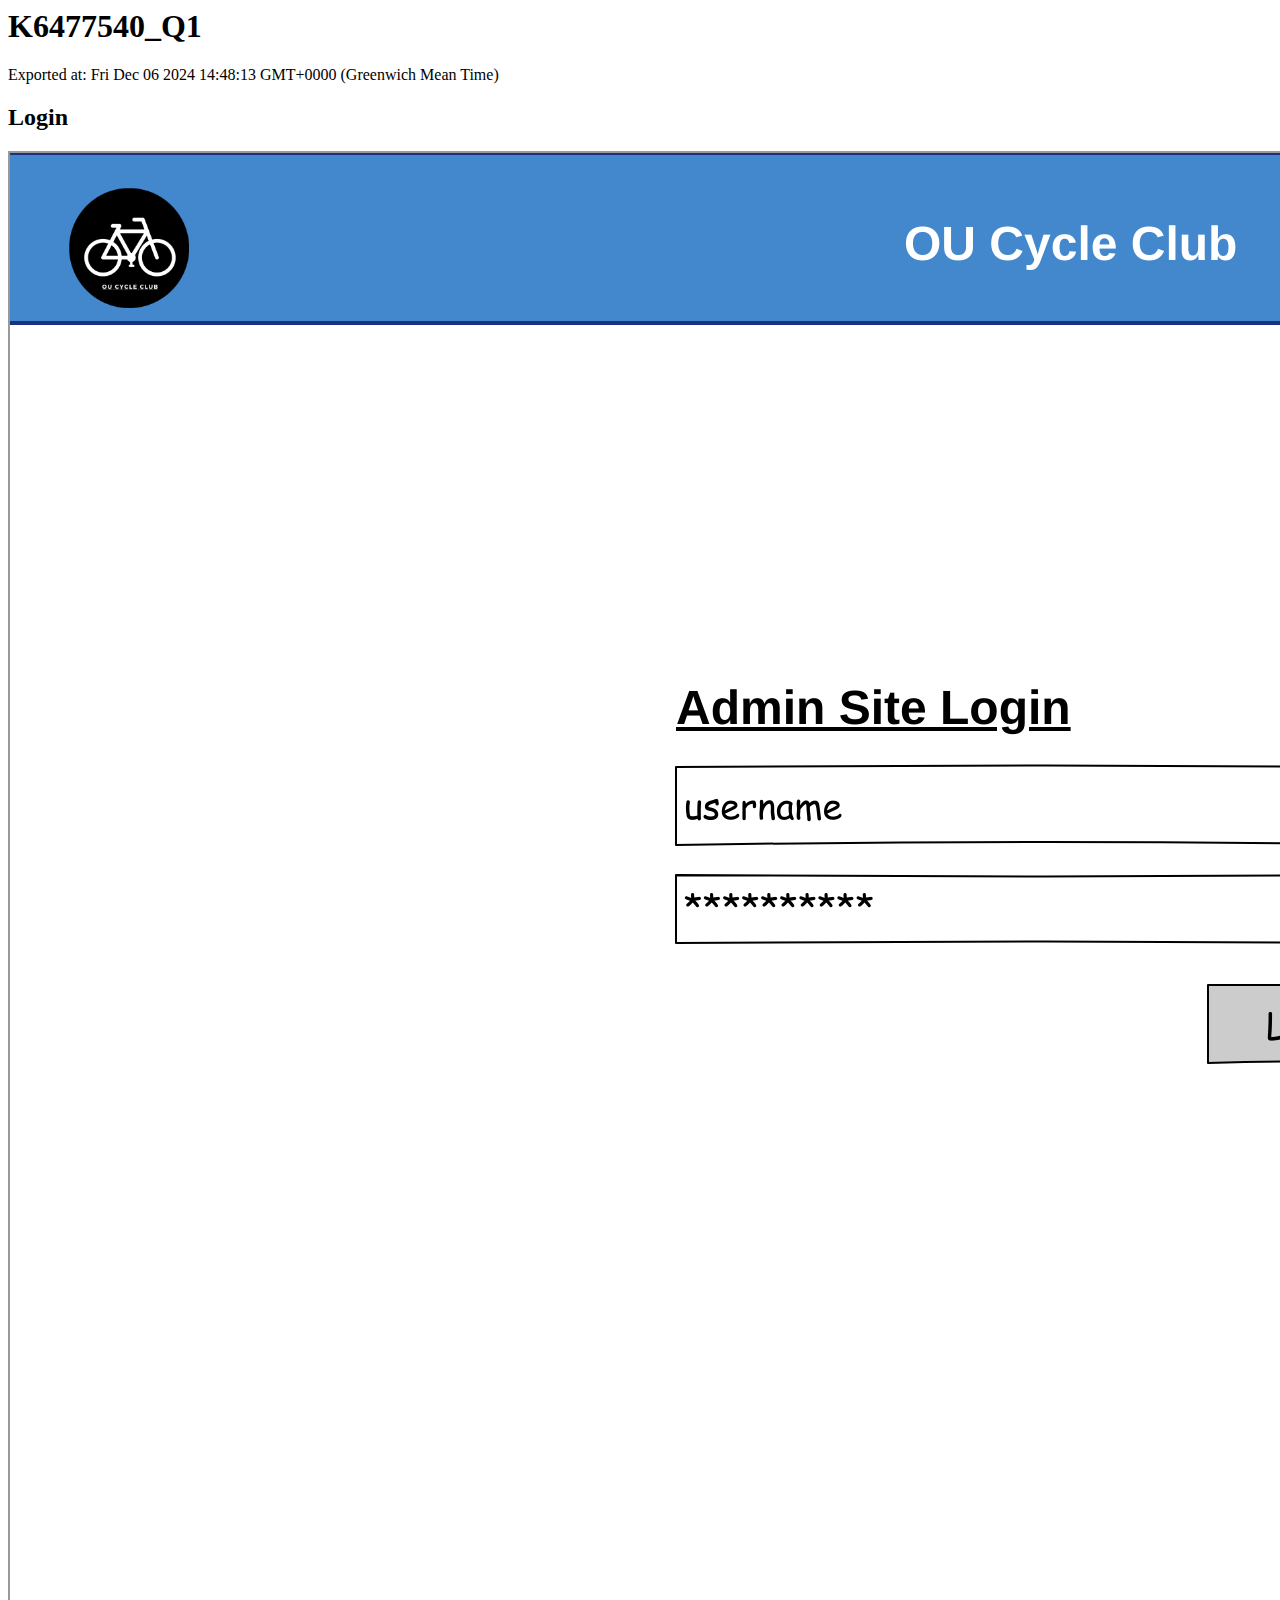
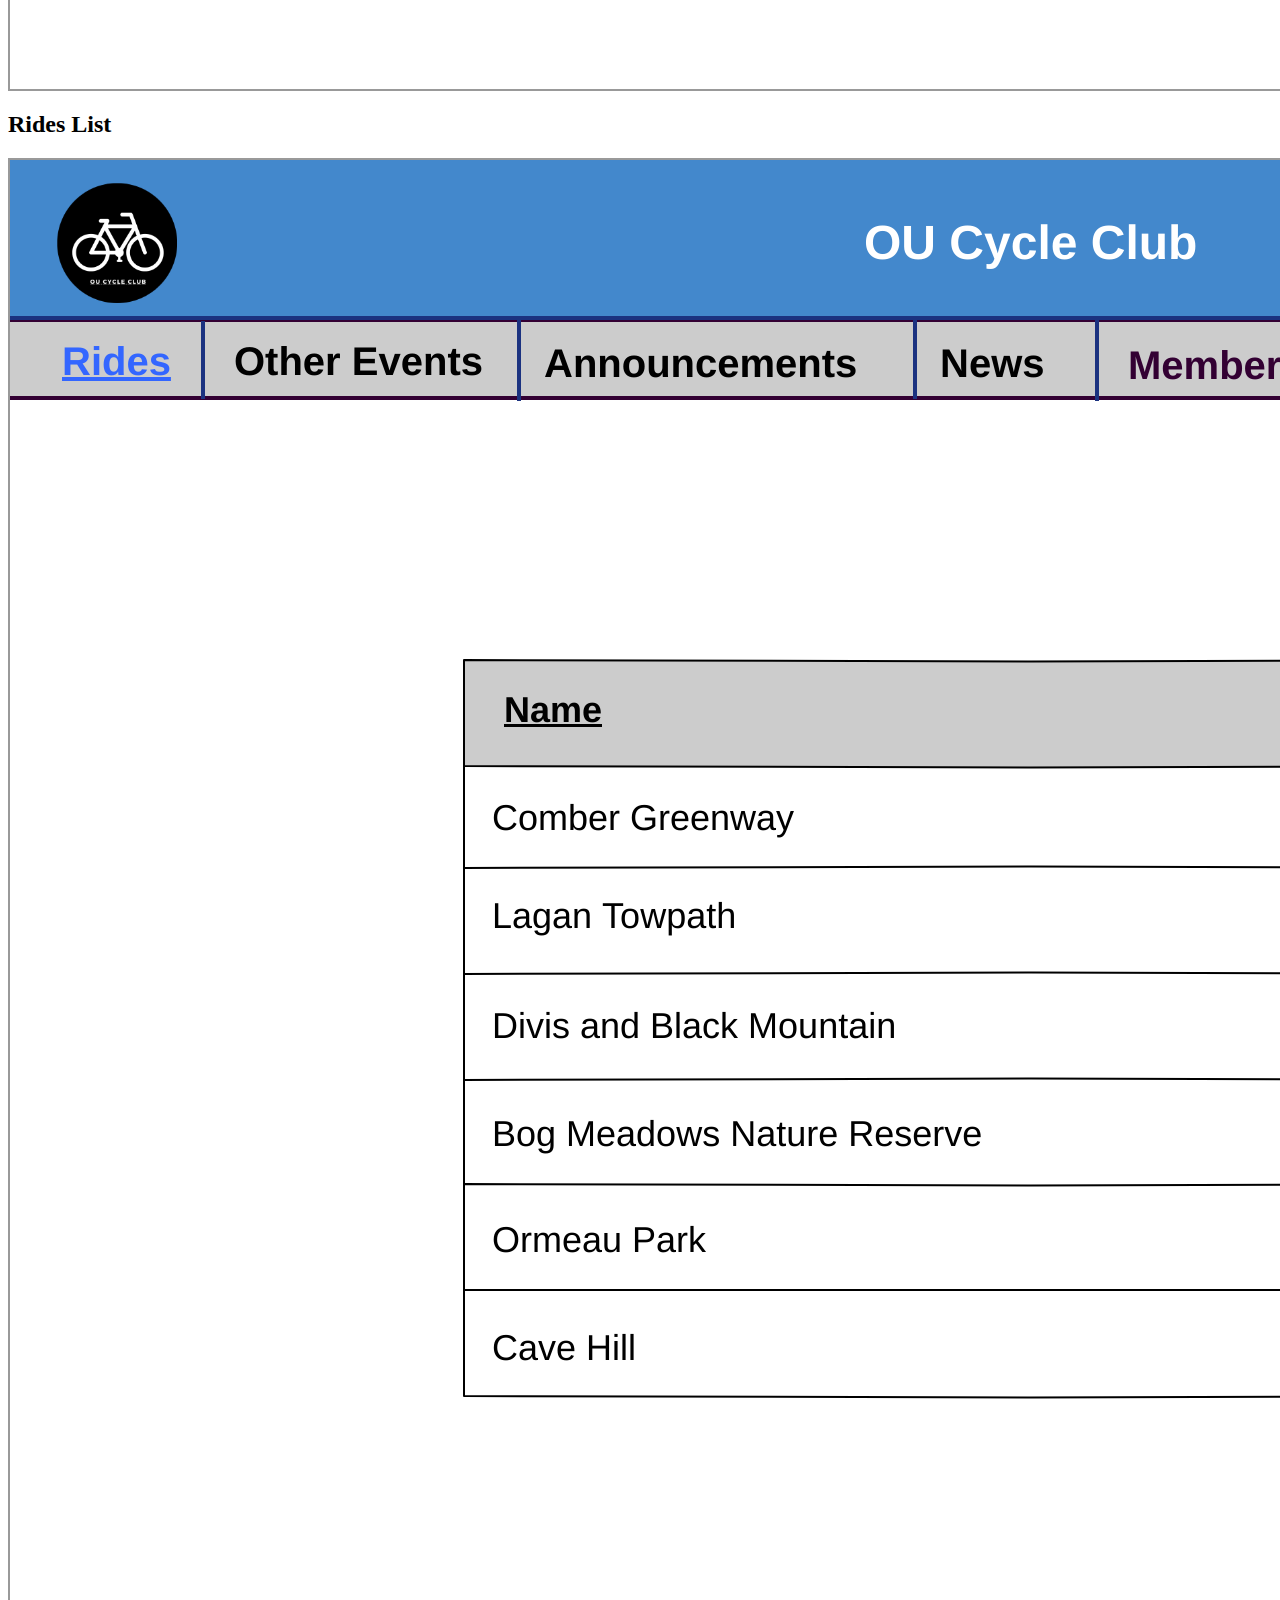
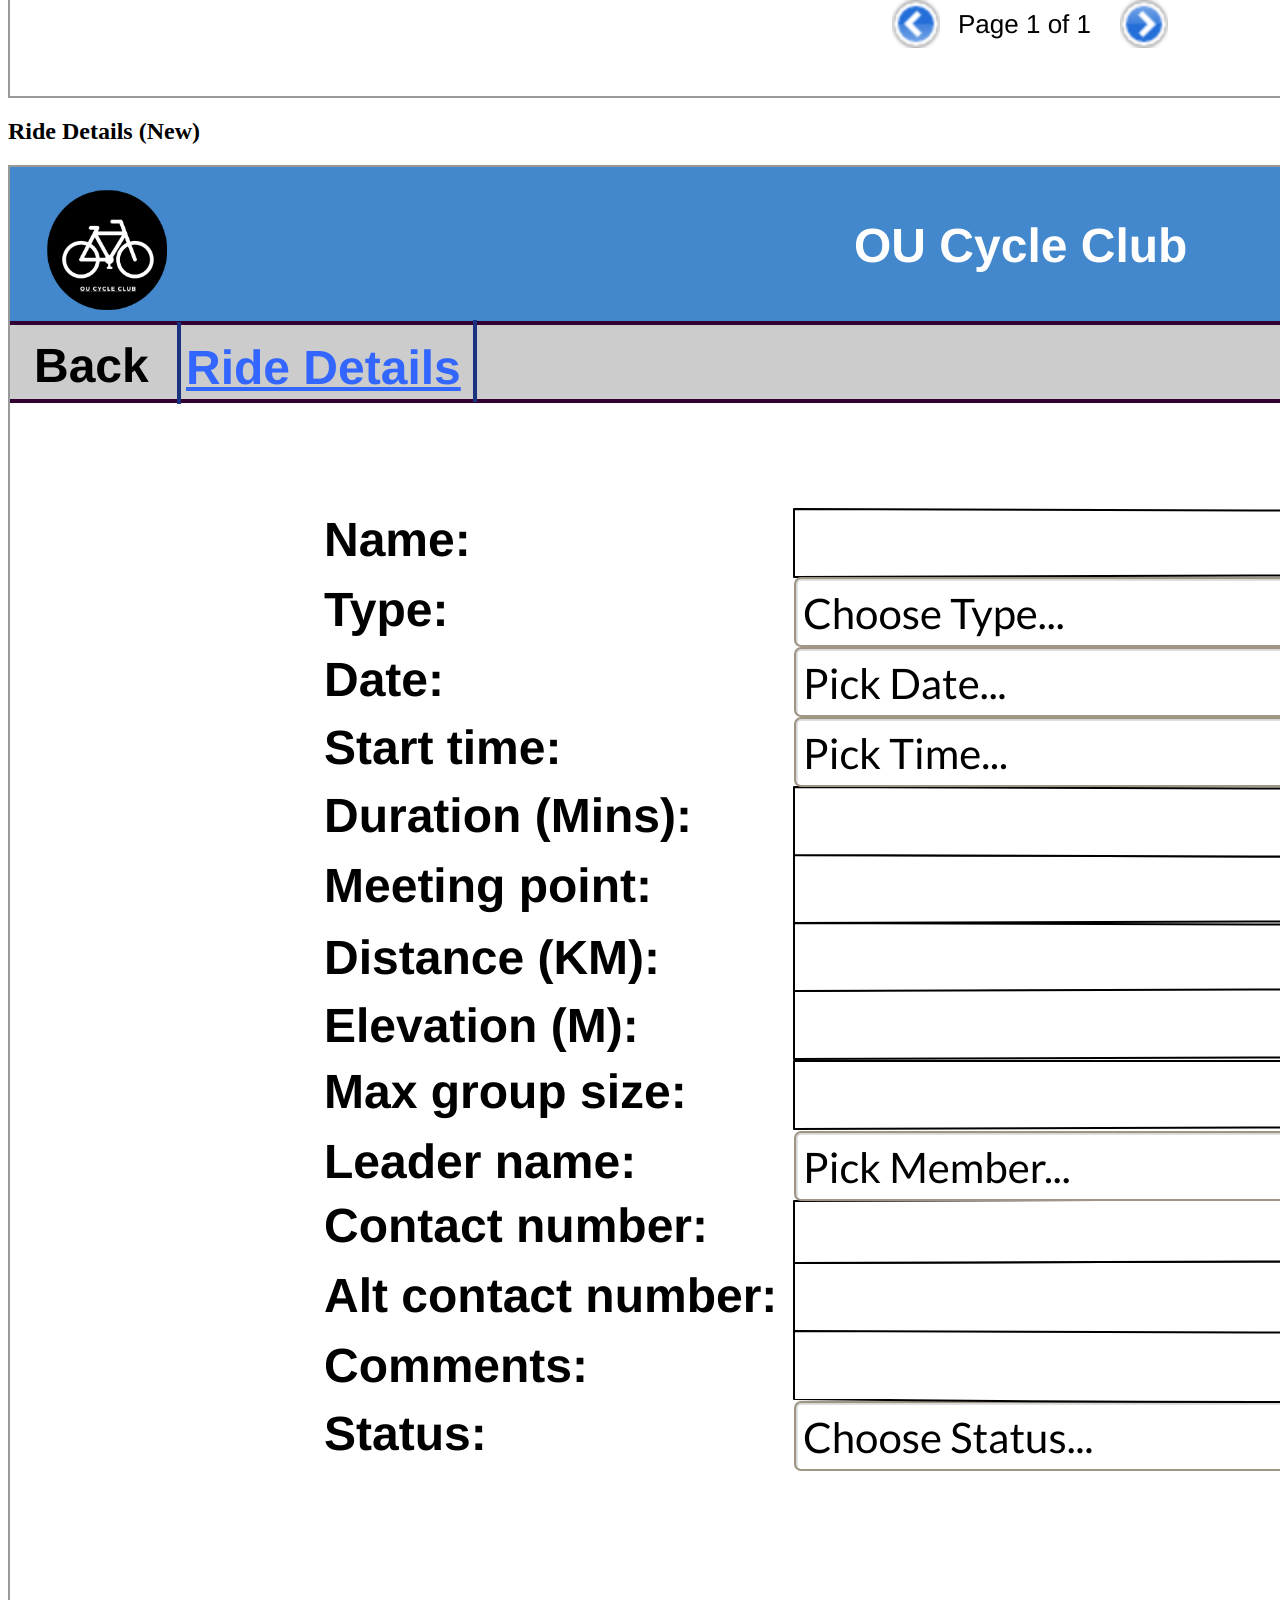
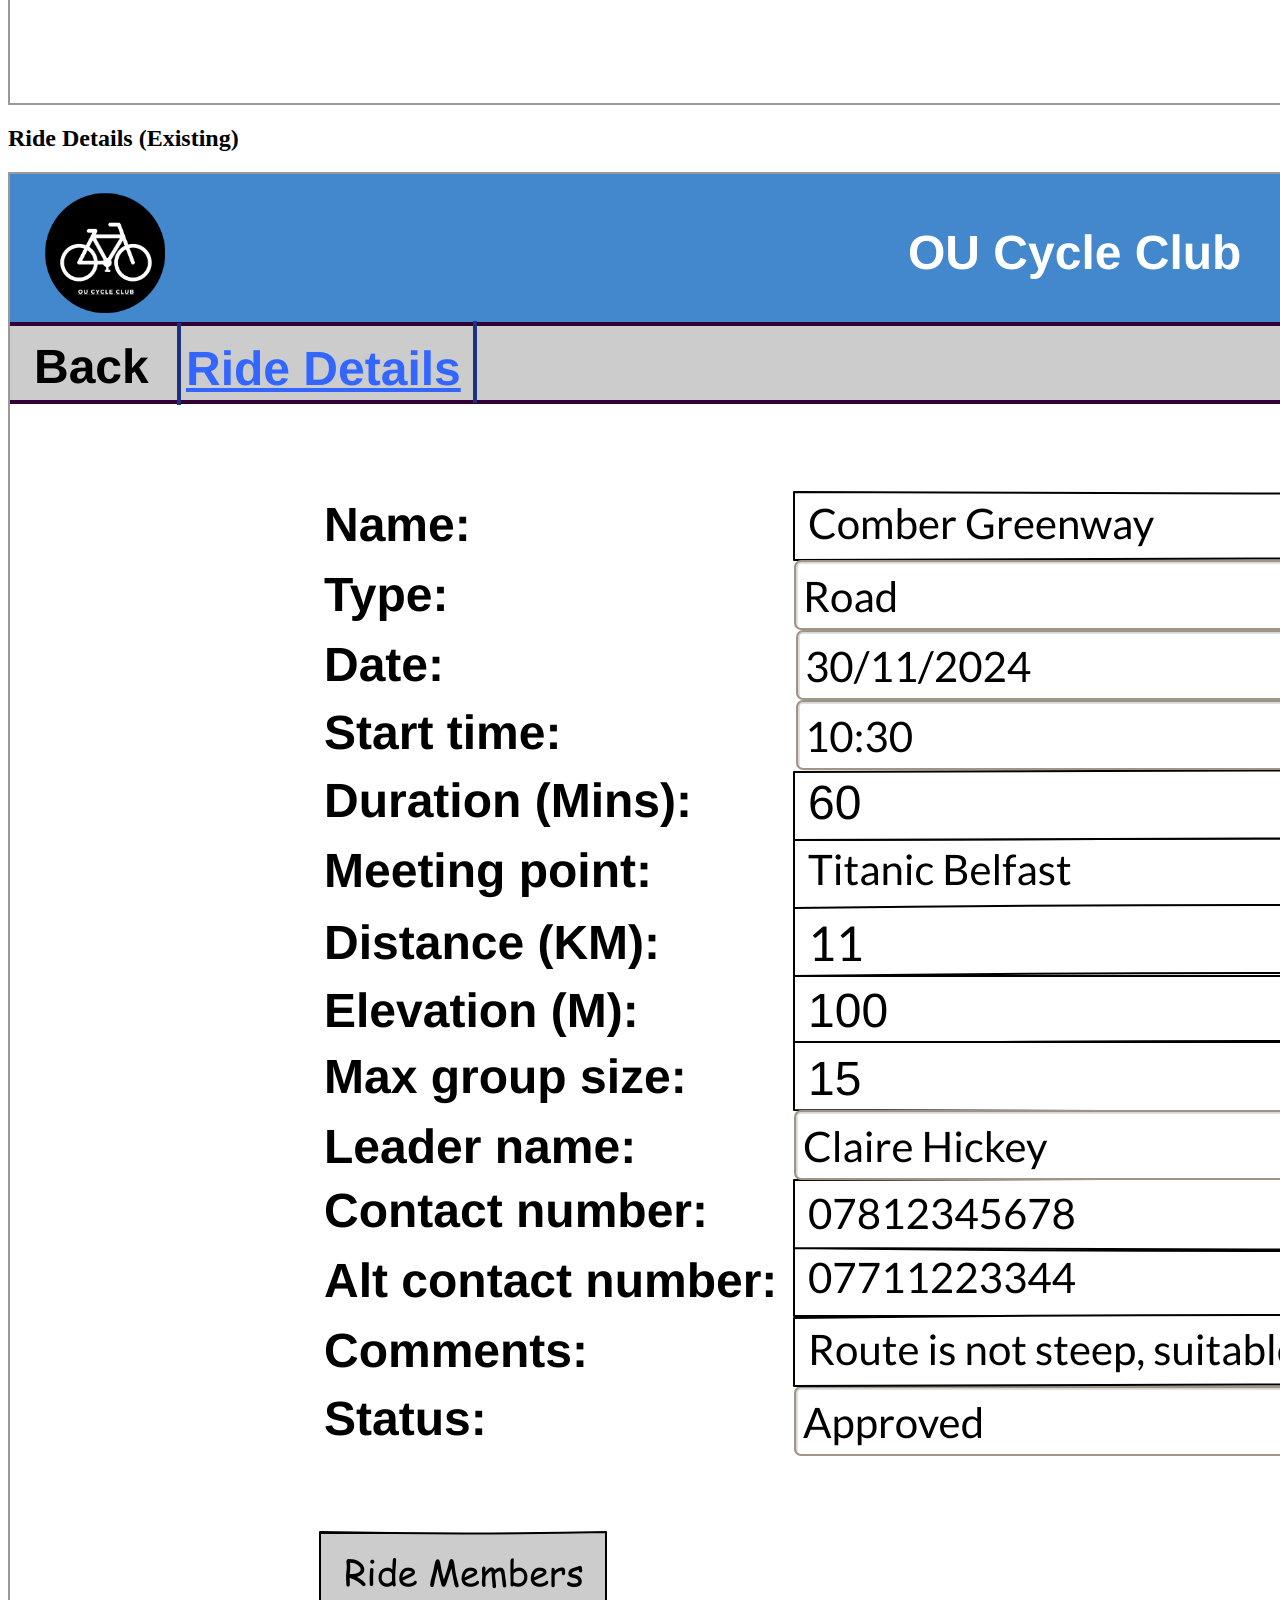
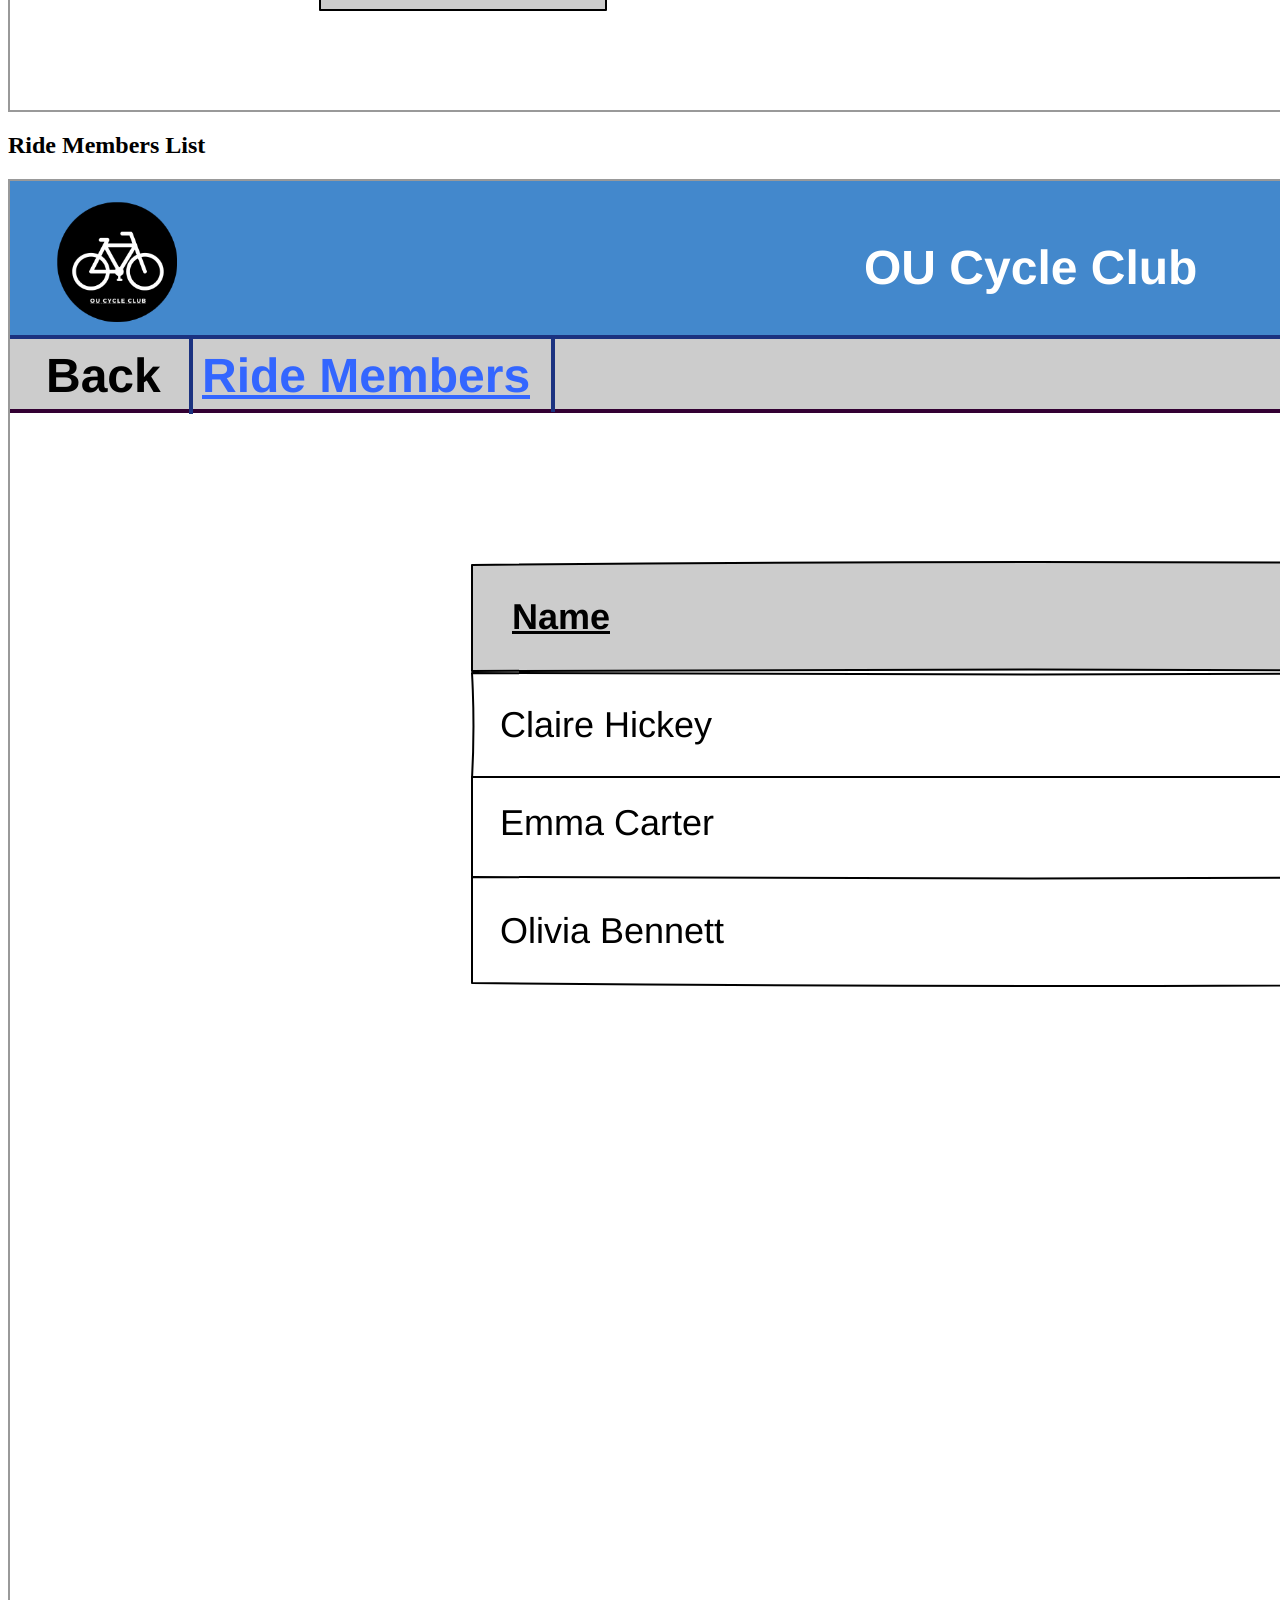
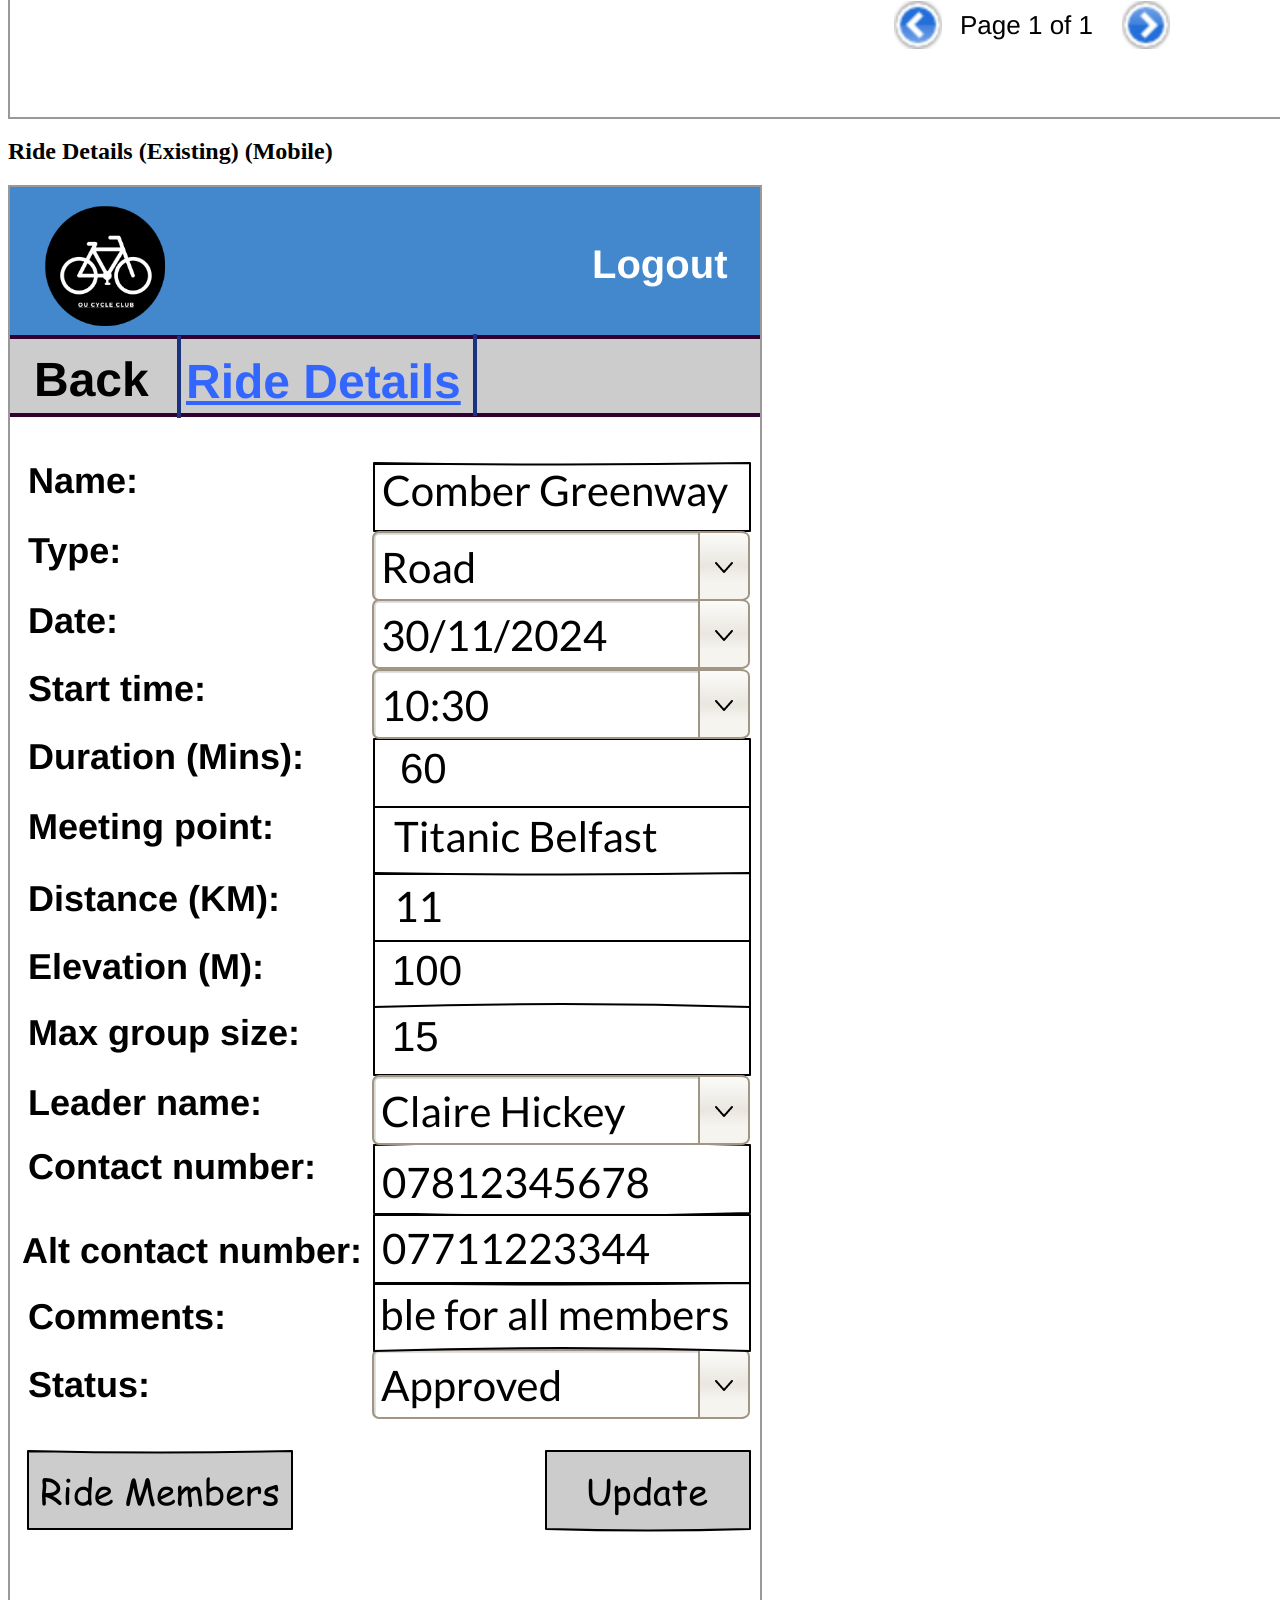
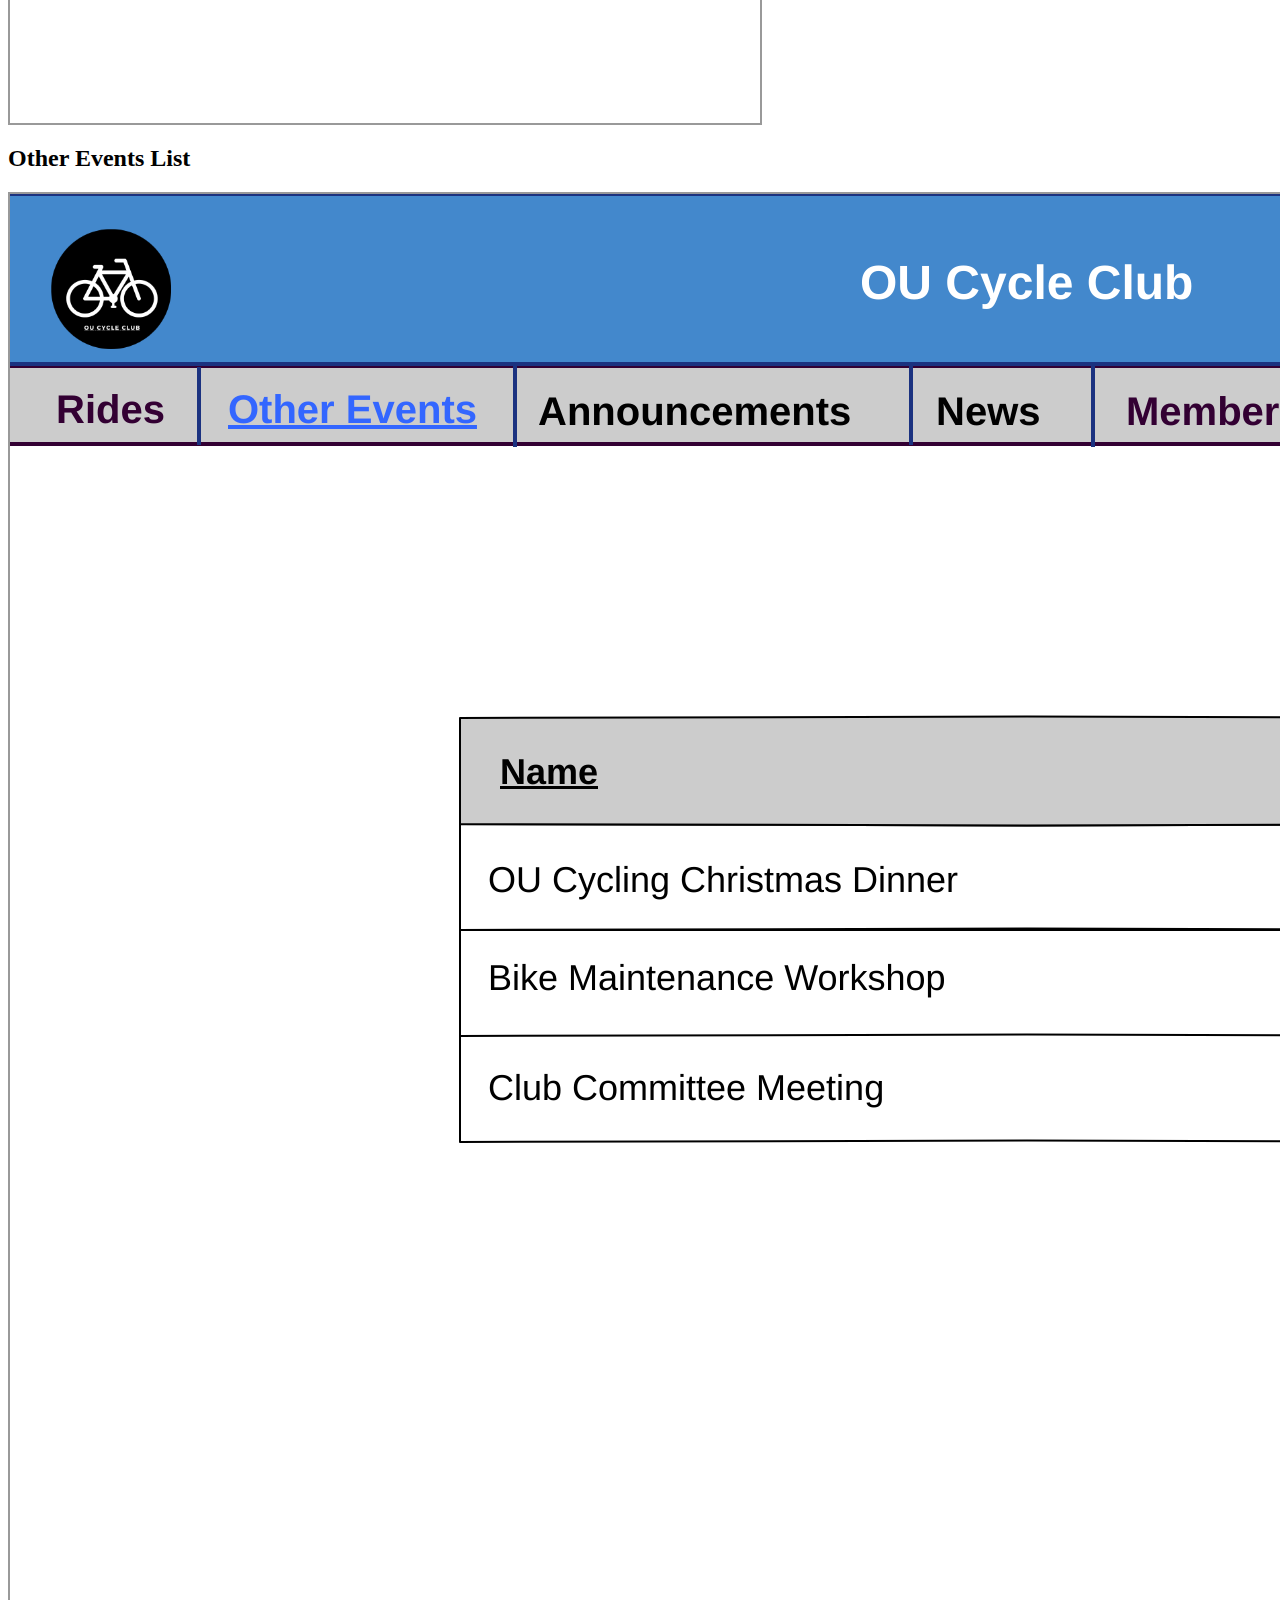
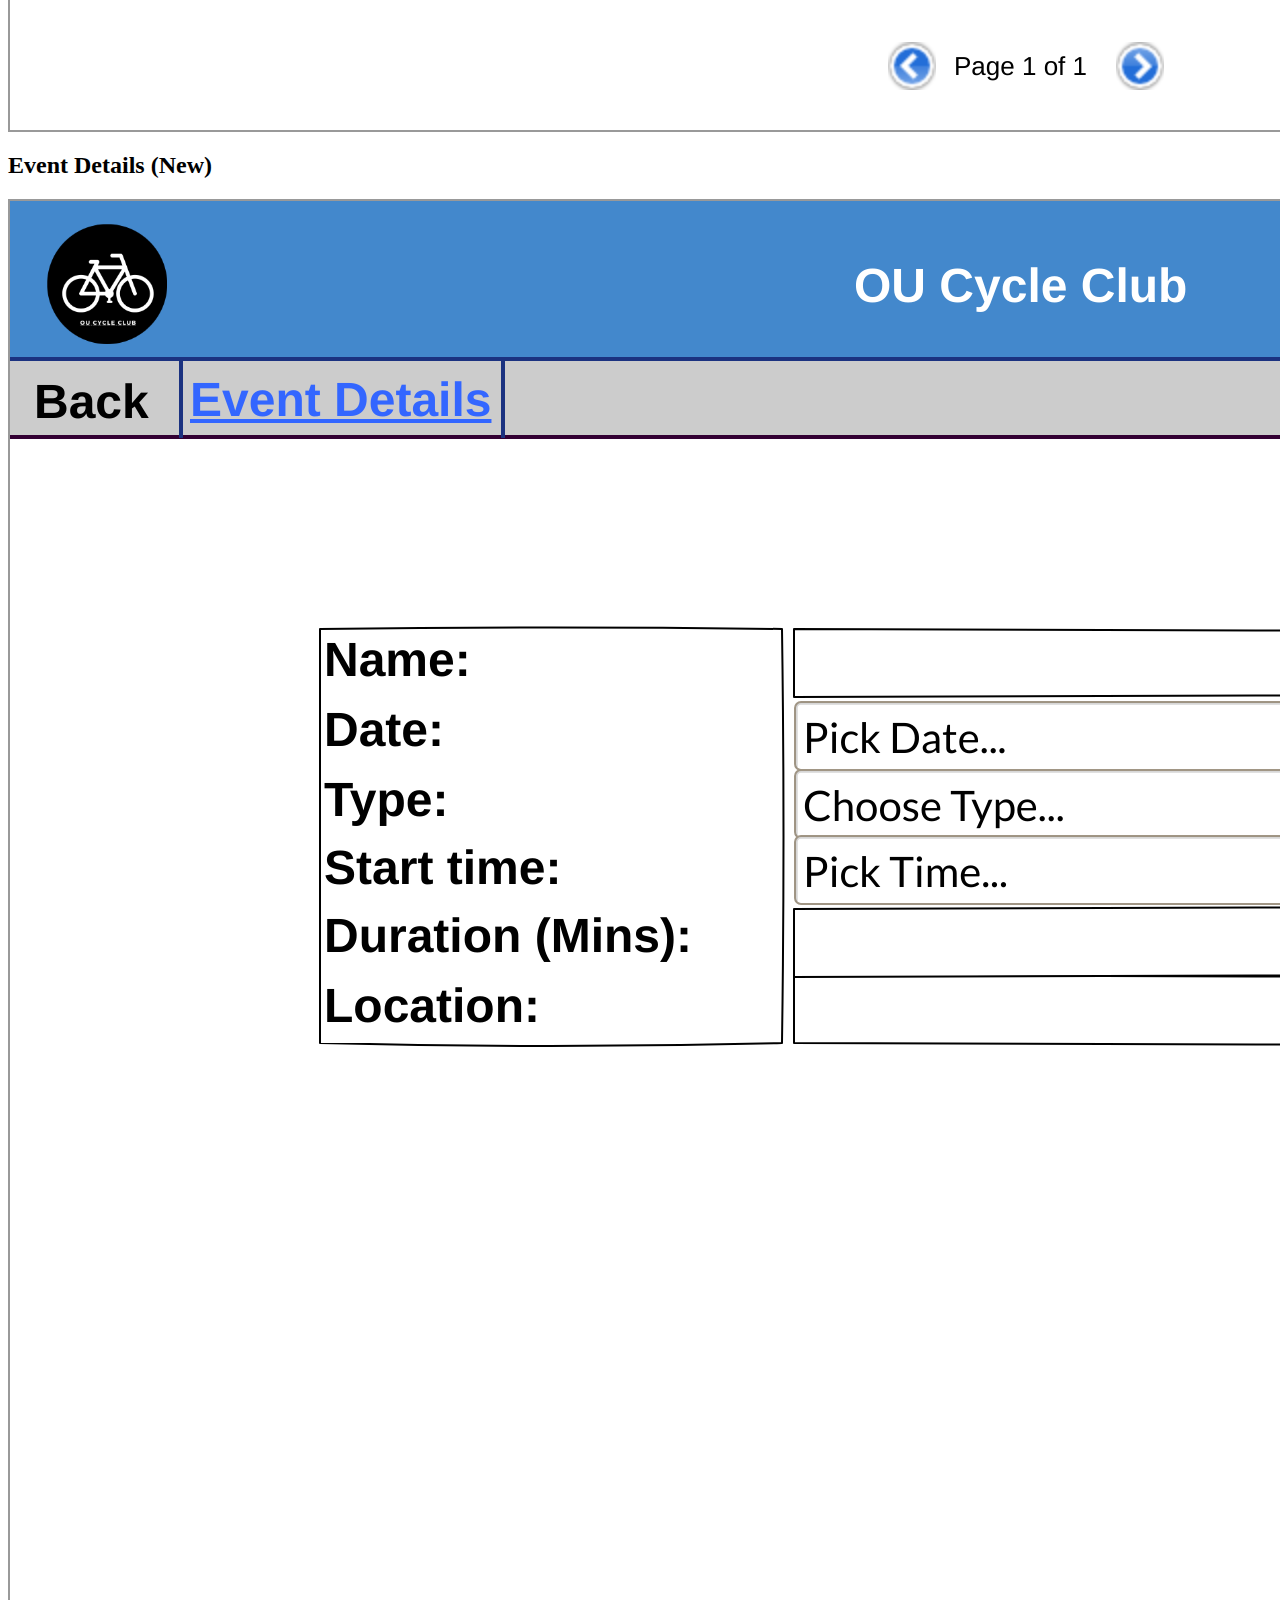
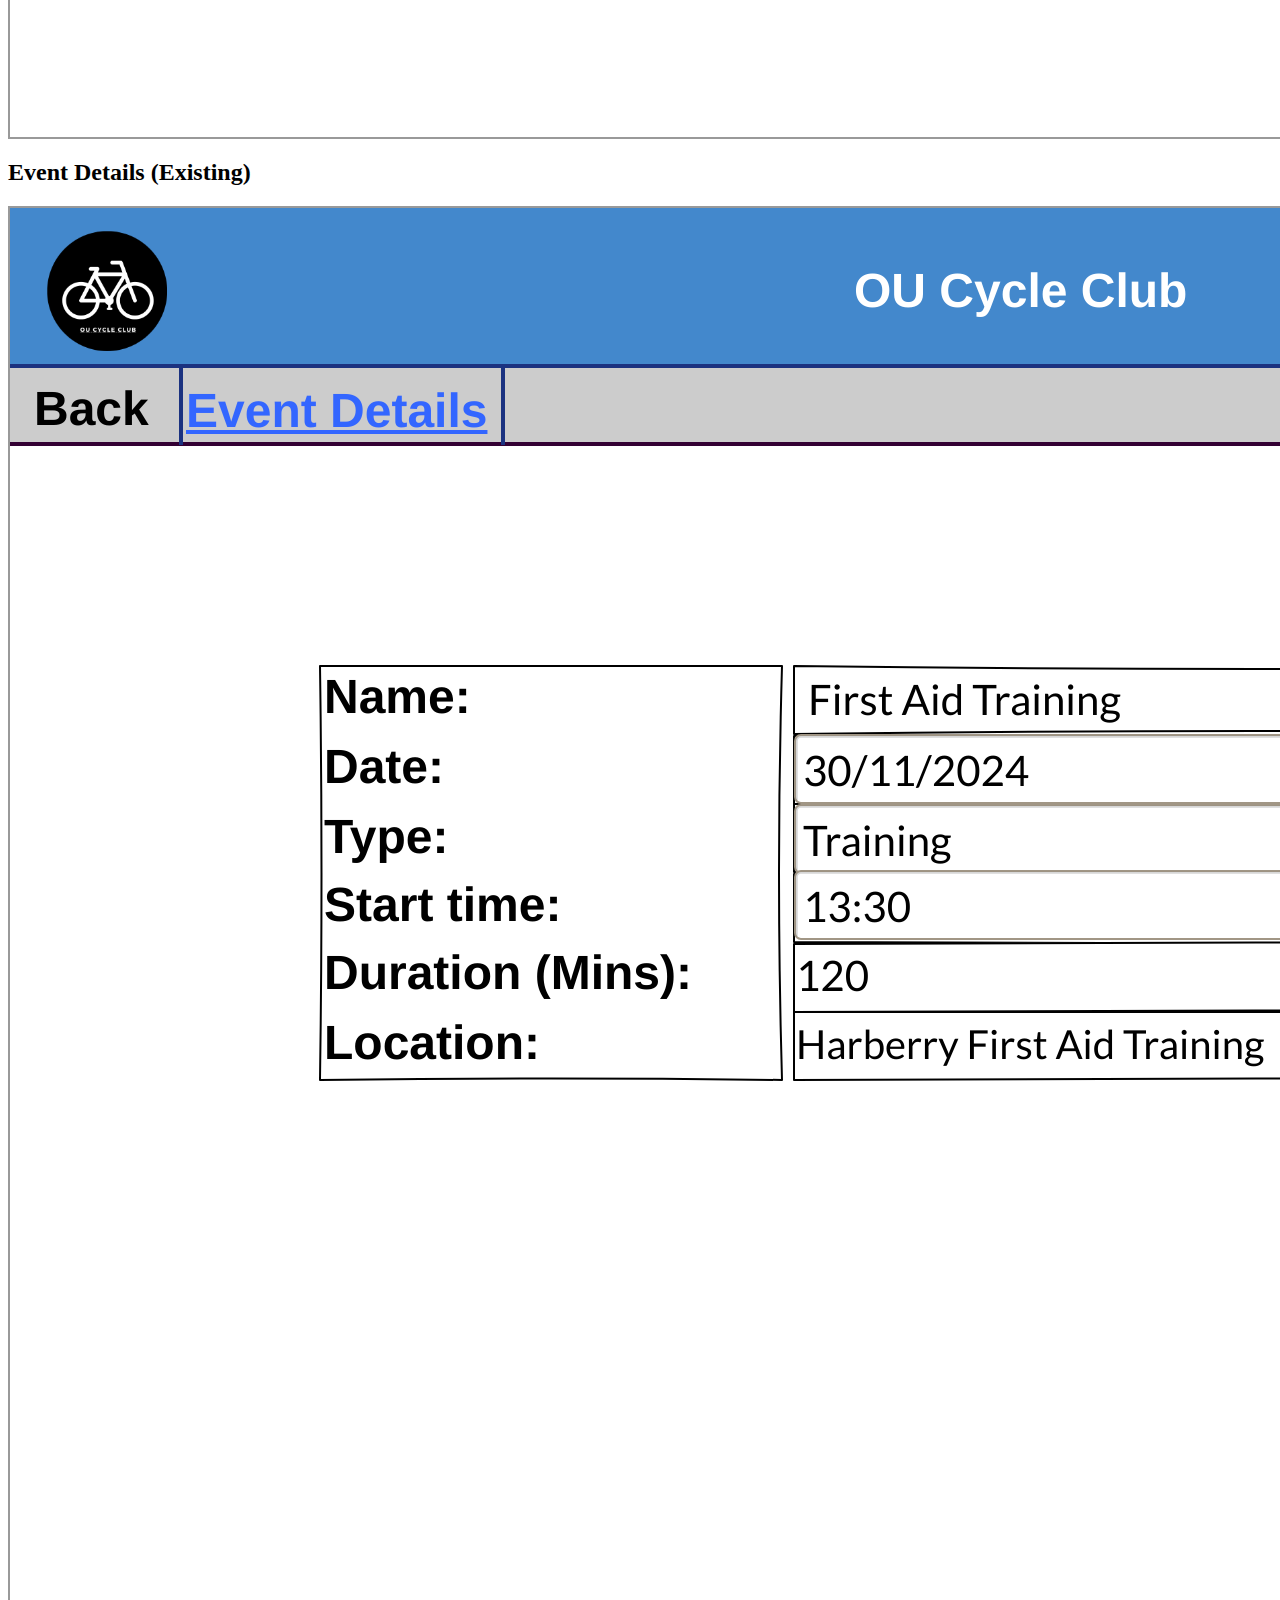
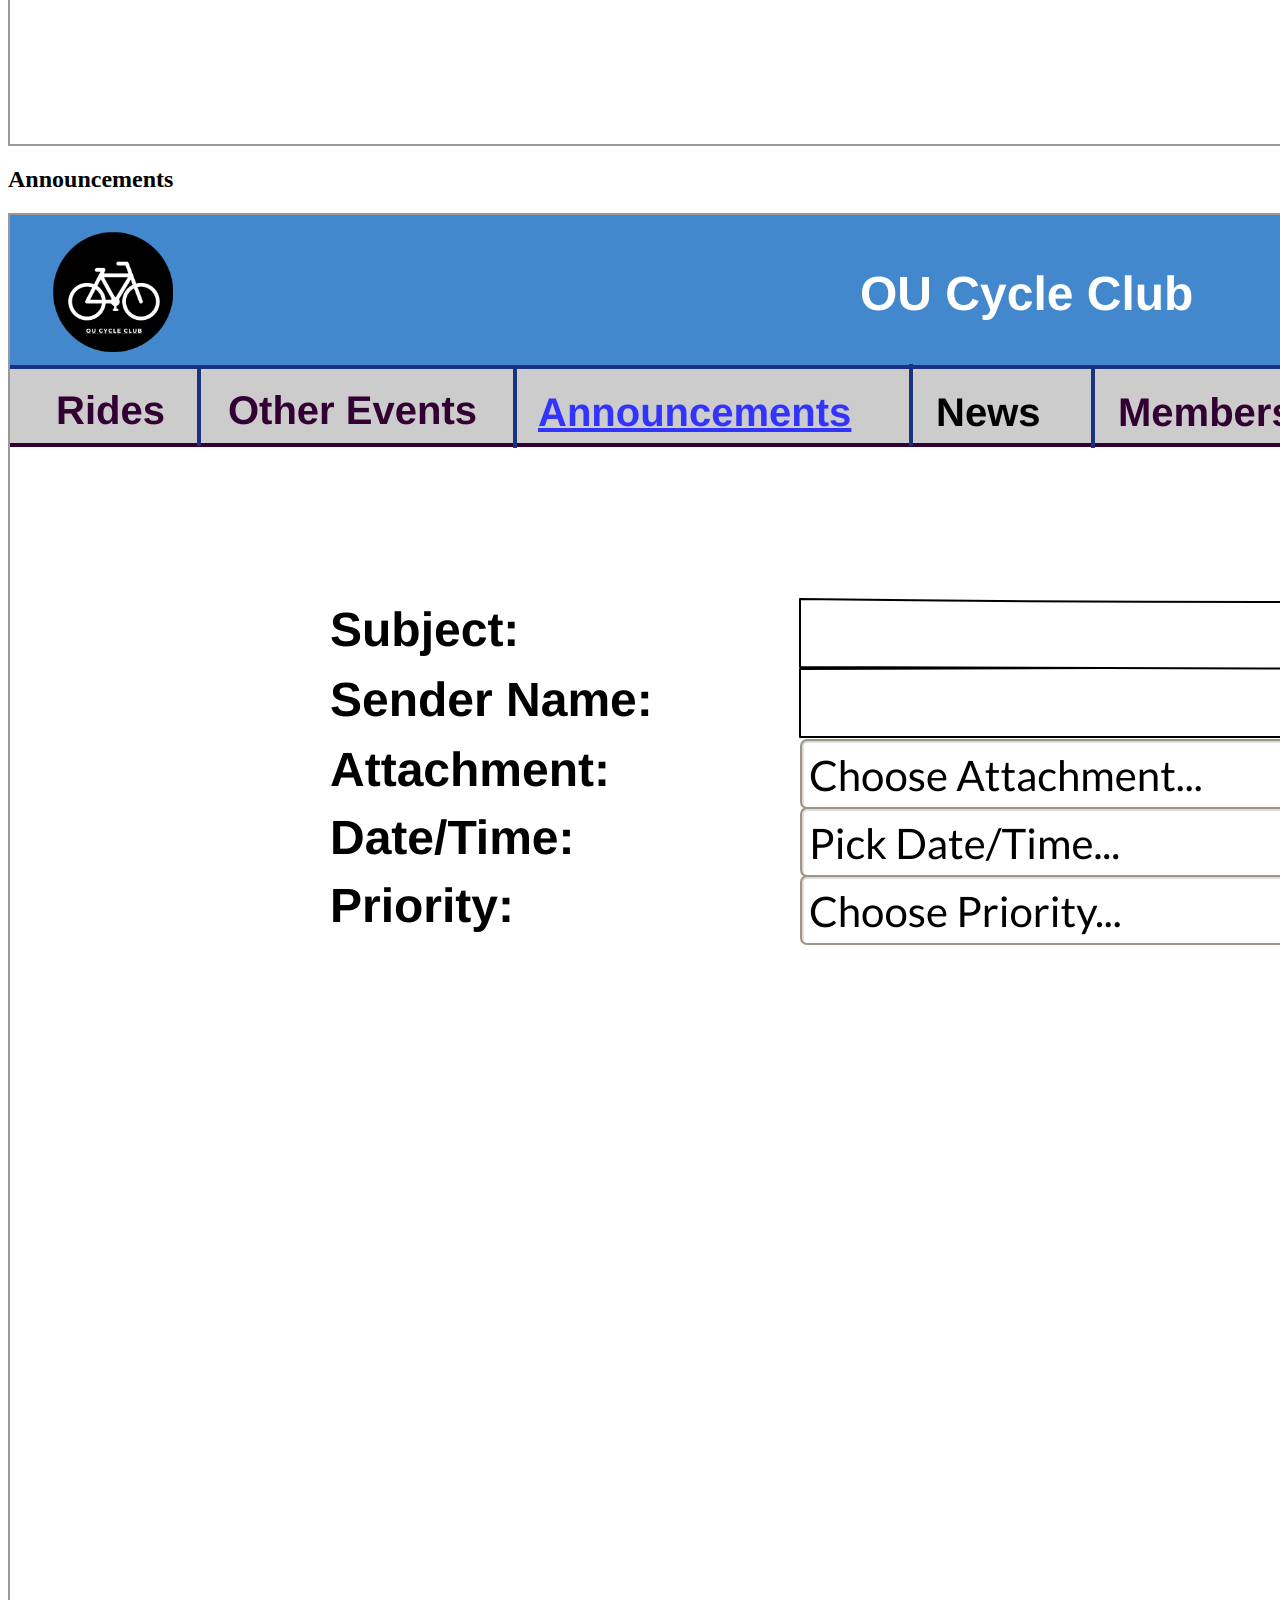
==== commit 753e538e: "updating styling on heading bar" ====
--- a/K6477540_Q1/Export/index.html
+++ b/K6477540_Q1/Export/index.html
@@ -1,2 +1,2 @@
 <html xmlns="http://www.w3.org/1999/xhtml" xmlns:p="http://www.evolus.vn/Namespace/Pencil" xmlns:html="http://www.w3.org/1999/xhtml"><head><meta http-equiv="Content-Type" content="text/html; charset=UTF-8" />
-<title>K6477540_Q1</title><link rel="stylesheet" href="Resources/SampleStyle.css" /></head><body><h1 id="documentTitle">K6477540_Q1</h1><p id="documentMetadata">Exported at: Mon Dec 02 2024 19:32:28 GMT+0000 (Greenwich Mean Time)</p><div class="Page" id="login_page"><h2>Login</h2><div class="ImageContainer"><img src="pages/login.png" width="NaN" height="NaN" usemap="#map_login" /></div><map name="map_login"><area shape="rect" coords="599,415.25,701,455" href="#rides_list_page" title="Go to page 'Rides List'" /></map></div><div class="Page" id="rides_list_page"><h2>Rides List</h2><div class="ImageContainer"><img src="pages/rides_list.png" width="NaN" height="NaN" usemap="#map_rides_list" /></div><map name="map_rides_list"><area shape="rect" coords="441,720,465,744" href="#member_detail_existing_page" title="Go to page 'Member Detail (Existing)'" /><area shape="rect" coords="555,720,579,744" href="#member_detail_existing_page" title="Go to page 'Member Detail (Existing)'" /><area shape="rect" coords="933,31,1001,60" href="#login_page" title="Go to page 'Login'" /><area shape="rect" coords="465,88,518,117" href="#news_page" title="Go to page 'News'" /><area shape="rect" coords="267,88,424,117" href="#announcements_page" title="Go to page 'Announcements'" /><area shape="rect" coords="112,87,237,116" href="#other_events_list_page" title="Go to page 'Other Events List'" /><area shape="rect" coords="758,580,782,604" href="#ride_details_existing_page" title="Go to page 'Ride Details (Existing)'" /><area shape="rect" coords="758,527,782,551" href="#ride_details_existing_page" title="Go to page 'Ride Details (Existing)'" /><area shape="rect" coords="758,475,782,499" href="#ride_details_existing_page" title="Go to page 'Ride Details (Existing)'" /><area shape="rect" coords="758,420,782,444" href="#ride_details_existing_page" title="Go to page 'Ride Details (Existing)'" /><area shape="rect" coords="758,369,782,393" href="#ride_details_existing_page" title="Go to page 'Ride Details (Existing)'" /><area shape="rect" coords="758,318,782,342" href="#ride_details_existing_page" title="Go to page 'Ride Details (Existing)'" /><area shape="rect" coords="795,151.25,961,191" href="#ride_details_new__page" title="Go to page 'Ride Details (New) '" /><area shape="rect" coords="559,89,647,118" href="#members_list_page" title="Go to page 'Members List'" /></map></div><div class="Page" id="ride_details_new__page"><h2>Ride Details (New) </h2><div class="ImageContainer"><img src="pages/ride_details_new_.png" width="NaN" height="NaN" usemap="#map_ride_details_new_" /></div><map name="map_ride_details_new_"><area shape="rect" coords="752,689.25,854,729.75" href="#rides_list_page" title="Go to page 'Rides List'" /><area shape="rect" coords="12,83,70,118" href="#rides_list_page" title="Go to page 'Rides List'" /><area shape="rect" coords="928,31,996,60" href="#login_page" title="Go to page 'Login'" /></map></div><div class="Page" id="ride_details_existing_page"><h2>Ride Details (Existing)</h2><div class="ImageContainer"><img src="pages/ride_details_existing.png" width="NaN" height="NaN" usemap="#map_ride_details_existing" /></div><map name="map_ride_details_existing"><area shape="rect" coords="155,678.25,298,718" href="#ride_members_list_page" title="Go to page 'Ride Members List'" /><area shape="rect" coords="752,679,854,718.75" href="#rides_list_page" title="Go to page 'Rides List'" /><area shape="rect" coords="12,80,70,115" href="#rides_list_page" title="Go to page 'Rides List'" /><area shape="rect" coords="927,29,995,58" href="#login_page" title="Go to page 'Login'" /></map></div><div class="Page" id="ride_members_list_page"><h2>Ride Members List</h2><div class="ImageContainer"><img src="pages/ride_members_list.png" width="NaN" height="NaN" usemap="#map_ride_members_list" /></div><map name="map_ride_members_list"><area shape="rect" coords="442,710,466,734" href="#member_detail_existing_page" title="Go to page 'Member Detail (Existing)'" /><area shape="rect" coords="556,710,580,734" href="#member_detail_existing_page" title="Go to page 'Member Detail (Existing)'" /><area shape="rect" coords="755,362,779,386" href="#member_detail_existing_page" title="Go to page 'Member Detail (Existing)'" /><area shape="rect" coords="755,309,779,333" href="#member_detail_existing_page" title="Go to page 'Member Detail (Existing)'" /><area shape="rect" coords="755,261,779,285" href="#member_detail_existing_page" title="Go to page 'Member Detail (Existing)'" /><area shape="rect" coords="933,30,1001,59" href="#login_page" title="Go to page 'Login'" /><area shape="rect" coords="18,81,76,116" href="#ride_details_existing_page" title="Go to page 'Ride Details (Existing)'" /></map></div><div class="Page" id="ride_details_existing_mobile_page"><h2>Ride Details (Existing) (Mobile)</h2><div class="ImageContainer"><img src="pages/ride_details_existing_mobile.png" width="NaN" height="NaN" usemap="#map_ride_details_existing_mobile" /></div><map name="map_ride_details_existing_mobile"><area shape="rect" coords="9,632,141,671.75" href="#ride_members_list_page" title="Go to page 'Ride Members List'" /><area shape="rect" coords="268,632,370,671.75" href="#rides_list_page" title="Go to page 'Rides List'" /><area shape="rect" coords="12,80,70,115" href="#rides_list_page" title="Go to page 'Rides List'" /><area shape="rect" coords="291,25,359,54" href="#login_page" title="Go to page 'Login'" /></map></div><div class="Page" id="other_events_list_page"><h2>Other Events List</h2><div class="ImageContainer"><img src="pages/other_events_list.png" width="NaN" height="NaN" usemap="#map_other_events_list" /></div><map name="map_other_events_list"><area shape="rect" coords="439,724,463,748" href="#member_detail_existing_page" title="Go to page 'Member Detail (Existing)'" /><area shape="rect" coords="553,724,577,748" href="#member_detail_existing_page" title="Go to page 'Member Detail (Existing)'" /><area shape="rect" coords="762,436,786,460" href="#event_details_existing_page" title="Go to page 'Event Details (Existing)'" /><area shape="rect" coords="762,383,786,407" href="#event_details_existing_page" title="Go to page 'Event Details (Existing)'" /><area shape="rect" coords="761,330,785,354" href="#event_details_existing_page" title="Go to page 'Event Details (Existing)'" /><area shape="rect" coords="463,95,516,124" href="#news_page" title="Go to page 'News'" /><area shape="rect" coords="264,95,421,124" href="#announcements_page" title="Go to page 'Announcements'" /><area shape="rect" coords="23,94,78,123" href="#rides_list_page" title="Go to page 'Rides List'" /><area shape="rect" coords="930,37,998,66" href="#login_page" title="Go to page 'Login'" /><area shape="rect" coords="806,171,972,210" href="#event_details_new_page" title="Go to page 'Event Details (New)'" /><area shape="rect" coords="558,95,646,124" href="#members_list_page" title="Go to page 'Members List'" /></map></div><div class="Page" id="event_details_new_page"><h2>Event Details (New)</h2><div class="ImageContainer"><img src="pages/event_details_new.png" width="NaN" height="NaN" usemap="#map_event_details_new" /></div><map name="map_event_details_new"></map></div><div class="Page" id="event_details_existing_page"><h2>Event Details (Existing)</h2><div class="ImageContainer"><img src="pages/event_details_existing.png" width="NaN" height="NaN" usemap="#map_event_details_existing" /></div><map name="map_event_details_existing"></map></div><div class="Page" id="announcements_page"><h2>Announcements</h2><div class="ImageContainer"><img src="pages/announcements.png" width="NaN" height="NaN" usemap="#map_announcements" /></div><map name="map_announcements"><area shape="rect" coords="463,85,516,114" href="#news_page" title="Go to page 'News'" /><area shape="rect" coords="109,84,234,113" href="#other_events_list_page" title="Go to page 'Other Events List'" /><area shape="rect" coords="23,84,78,113" href="#rides_list_page" title="Go to page 'Rides List'" /><area shape="rect" coords="931,28,999,57" href="#login_page" title="Go to page 'Login'" /><area shape="rect" coords="554,85,642,114" href="#members_list_page" title="Go to page 'Members List'" /></map></div><div class="Page" id="news_page"><h2>News</h2><div class="ImageContainer"><img src="pages/news.png" width="NaN" height="NaN" usemap="#map_news" /></div><map name="map_news"><area shape="rect" coords="931,28,999,57" href="#login_page" title="Go to page 'Login'" /><area shape="rect" coords="551,85,639,114" href="#members_list_page" title="Go to page 'Members List'" /><area shape="rect" coords="264,85,421,114" href="#announcements_page" title="Go to page 'Announcements'" /><area shape="rect" coords="109,84,234,113" href="#other_events_list_page" title="Go to page 'Other Events List'" /><area shape="rect" coords="23,84,78,113" href="#rides_list_page" title="Go to page 'Rides List'" /></map></div><div class="Page" id="members_list_page"><h2>Members List</h2><div class="ImageContainer"><img src="pages/members_list.png" width="NaN" height="NaN" usemap="#map_members_list" /></div><map name="map_members_list"><area shape="rect" coords="438,726,462,750" href="#member_detail_existing_page" title="Go to page 'Member Detail (Existing)'" /><area shape="rect" coords="552,726,576,750" href="#member_detail_existing_page" title="Go to page 'Member Detail (Existing)'" /><area shape="rect" coords="749,277,773,301" href="#member_detail_existing_page" title="Go to page 'Member Detail (Existing)'" /><area shape="rect" coords="749,326,773,350" href="#member_detail_existing_page" title="Go to page 'Member Detail (Existing)'" /><area shape="rect" coords="749,378,773,402" href="#member_detail_existing_page" title="Go to page 'Member Detail (Existing)'" /><area shape="rect" coords="749,431,773,455" href="#member_detail_existing_page" title="Go to page 'Member Detail (Existing)'" /><area shape="rect" coords="749,483,773,507" href="#member_detail_existing_page" title="Go to page 'Member Detail (Existing)'" /><area shape="rect" coords="749,540,773,564" href="#member_detail_existing_page" title="Go to page 'Member Detail (Existing)'" /><area shape="rect" coords="463,95,516,124" href="#news_page" title="Go to page 'News'" /><area shape="rect" coords="264,95,421,124" href="#announcements_page" title="Go to page 'Announcements'" /><area shape="rect" coords="109,94,234,123" href="#other_events_list_page" title="Go to page 'Other Events List'" /><area shape="rect" coords="23,94,78,123" href="#rides_list_page" title="Go to page 'Rides List'" /><area shape="rect" coords="930,37,998,66" href="#login_page" title="Go to page 'Login'" /></map></div><div class="Page" id="member_detail_existing_page"><h2>Member Detail (Existing)</h2><div class="ImageContainer"><img src="pages/member_detail_existing.png" width="NaN" height="NaN" usemap="#map_member_detail_existing" /></div><map name="map_member_detail_existing"><area shape="rect" coords="927,29,995,58" href="#login_page" title="Go to page 'Login'" /><area shape="rect" coords="12,81,70,116" href="#members_list_page" title="Go to page 'Members List'" /><area shape="rect" coords="891,654,993,693" href="#members_list_page" title="Go to page 'Members List'" /></map></div><div class="Page" id="login_mobile_page"><h2>Login (Mobile)</h2><div class="ImageContainer"><img src="pages/login_mobile.png" width="NaN" height="NaN" usemap="#map_login_mobile" /></div><map name="map_login_mobile"><area shape="rect" coords="192,425,294,464" href="#rides_list_page" title="Go to page 'Rides List'" /></map></div></body></html>+<title>K6477540_Q1</title><link rel="stylesheet" href="Resources/SampleStyle.css" /></head><body><h1 id="documentTitle">K6477540_Q1</h1><p id="documentMetadata">Exported at: Fri Dec 06 2024 14:48:13 GMT+0000 (Greenwich Mean Time)</p><div class="Page" id="login_page"><h2>Login</h2><div class="ImageContainer"><img src="pages/login.png" width="NaN" height="NaN" usemap="#map_login" /></div><map name="map_login"><area shape="rect" coords="599,416,701,455" href="#rides_list_page" title="Go to page 'Rides List'" /></map></div><div class="Page" id="rides_list_page"><h2>Rides List</h2><div class="ImageContainer"><img src="pages/rides_list.png" width="NaN" height="NaN" usemap="#map_rides_list" /></div><map name="map_rides_list"><area shape="rect" coords="441,720,465,744" href="#member_detail_existing_page" title="Go to page 'Member Detail (Existing)'" /><area shape="rect" coords="555,720,579,744" href="#member_detail_existing_page" title="Go to page 'Member Detail (Existing)'" /><area shape="rect" coords="927,28,995,57" href="#login_page" title="Go to page 'Login'" /><area shape="rect" coords="465,88,518,117" href="#news_page" title="Go to page 'News'" /><area shape="rect" coords="267,88,424,117" href="#announcements_page" title="Go to page 'Announcements'" /><area shape="rect" coords="112,87,237,116" href="#other_events_list_page" title="Go to page 'Other Events List'" /><area shape="rect" coords="758,580,782,604" href="#ride_details_existing_page" title="Go to page 'Ride Details (Existing)'" /><area shape="rect" coords="758,527,782,551" href="#ride_details_existing_page" title="Go to page 'Ride Details (Existing)'" /><area shape="rect" coords="758,475,782,499" href="#ride_details_existing_page" title="Go to page 'Ride Details (Existing)'" /><area shape="rect" coords="758,420,782,444" href="#ride_details_existing_page" title="Go to page 'Ride Details (Existing)'" /><area shape="rect" coords="758,369,782,393" href="#ride_details_existing_page" title="Go to page 'Ride Details (Existing)'" /><area shape="rect" coords="758,318,782,342" href="#ride_details_existing_page" title="Go to page 'Ride Details (Existing)'" /><area shape="rect" coords="795,151.25,961,191" href="#ride_details_new__page" title="Go to page 'Ride Details (New) '" /><area shape="rect" coords="559,89,647,118" href="#members_list_page" title="Go to page 'Members List'" /></map></div><div class="Page" id="ride_details_new__page"><h2>Ride Details (New) </h2><div class="ImageContainer"><img src="pages/ride_details_new_.png" width="NaN" height="NaN" usemap="#map_ride_details_new_" /></div><map name="map_ride_details_new_"><area shape="rect" coords="752,690,854,729" href="#rides_list_page" title="Go to page 'Rides List'" /><area shape="rect" coords="12,83,70,118" href="#rides_list_page" title="Go to page 'Rides List'" /><area shape="rect" coords="928,25,996,54" href="#login_page" title="Go to page 'Login'" /></map></div><div class="Page" id="ride_details_existing_page"><h2>Ride Details (Existing)</h2><div class="ImageContainer"><img src="pages/ride_details_existing.png" width="NaN" height="NaN" usemap="#map_ride_details_existing" /></div><map name="map_ride_details_existing"><area shape="rect" coords="155,679,298,718" href="#ride_members_list_page" title="Go to page 'Ride Members List'" /><area shape="rect" coords="752,679,854,718.75" href="#rides_list_page" title="Go to page 'Rides List'" /><area shape="rect" coords="12,80,70,115" href="#rides_list_page" title="Go to page 'Rides List'" /><area shape="rect" coords="928,24,996,53" href="#login_page" title="Go to page 'Login'" /></map></div><div class="Page" id="ride_members_list_page"><h2>Ride Members List</h2><div class="ImageContainer"><img src="pages/ride_members_list.png" width="NaN" height="NaN" usemap="#map_ride_members_list" /></div><map name="map_ride_members_list"><area shape="rect" coords="442,710,466,734" href="#member_detail_existing_page" title="Go to page 'Member Detail (Existing)'" /><area shape="rect" coords="556,710,580,734" href="#member_detail_existing_page" title="Go to page 'Member Detail (Existing)'" /><area shape="rect" coords="755,362,779,386" href="#member_detail_existing_page" title="Go to page 'Member Detail (Existing)'" /><area shape="rect" coords="755,309,779,333" href="#member_detail_existing_page" title="Go to page 'Member Detail (Existing)'" /><area shape="rect" coords="755,261,779,285" href="#member_detail_existing_page" title="Go to page 'Member Detail (Existing)'" /><area shape="rect" coords="933,30,1001,59" href="#login_page" title="Go to page 'Login'" /><area shape="rect" coords="18,81,76,116" href="#ride_details_existing_page" title="Go to page 'Ride Details (Existing)'" /></map></div><div class="Page" id="ride_details_existing_mobile_page"><h2>Ride Details (Existing) (Mobile)</h2><div class="ImageContainer"><img src="pages/ride_details_existing_mobile.png" width="NaN" height="NaN" usemap="#map_ride_details_existing_mobile" /></div><map name="map_ride_details_existing_mobile"><area shape="rect" coords="9,632,141,671" href="#ride_members_list_page" title="Go to page 'Ride Members List'" /><area shape="rect" coords="268,632,370,671.75" href="#rides_list_page" title="Go to page 'Rides List'" /><area shape="rect" coords="12,80,70,115" href="#rides_list_page" title="Go to page 'Rides List'" /><area shape="rect" coords="291,25,359,54" href="#login_page" title="Go to page 'Login'" /></map></div><div class="Page" id="other_events_list_page"><h2>Other Events List</h2><div class="ImageContainer"><img src="pages/other_events_list.png" width="NaN" height="NaN" usemap="#map_other_events_list" /></div><map name="map_other_events_list"><area shape="rect" coords="439,724,463,748" href="#member_detail_existing_page" title="Go to page 'Member Detail (Existing)'" /><area shape="rect" coords="553,724,577,748" href="#member_detail_existing_page" title="Go to page 'Member Detail (Existing)'" /><area shape="rect" coords="762,436,786,460" href="#event_details_existing_page" title="Go to page 'Event Details (Existing)'" /><area shape="rect" coords="762,383,786,407" href="#event_details_existing_page" title="Go to page 'Event Details (Existing)'" /><area shape="rect" coords="761,330,785,354" href="#event_details_existing_page" title="Go to page 'Event Details (Existing)'" /><area shape="rect" coords="463,95,516,124" href="#news_page" title="Go to page 'News'" /><area shape="rect" coords="264,95,421,124" href="#announcements_page" title="Go to page 'Announcements'" /><area shape="rect" coords="23,94,78,123" href="#rides_list_page" title="Go to page 'Rides List'" /><area shape="rect" coords="937,32,1005,61" href="#login_page" title="Go to page 'Login'" /><area shape="rect" coords="806,171,972,210.75" href="#event_details_new_page" title="Go to page 'Event Details (New)'" /><area shape="rect" coords="558,95,646,124" href="#members_list_page" title="Go to page 'Members List'" /></map></div><div class="Page" id="event_details_new_page"><h2>Event Details (New)</h2><div class="ImageContainer"><img src="pages/event_details_new.png" width="NaN" height="NaN" usemap="#map_event_details_new" /></div><map name="map_event_details_new"></map></div><div class="Page" id="event_details_existing_page"><h2>Event Details (Existing)</h2><div class="ImageContainer"><img src="pages/event_details_existing.png" width="NaN" height="NaN" usemap="#map_event_details_existing" /></div><map name="map_event_details_existing"></map></div><div class="Page" id="announcements_page"><h2>Announcements</h2><div class="ImageContainer"><img src="pages/announcements.png" width="NaN" height="NaN" usemap="#map_announcements" /></div><map name="map_announcements"><area shape="rect" coords="463,85,516,114" href="#news_page" title="Go to page 'News'" /><area shape="rect" coords="109,84,234,113" href="#other_events_list_page" title="Go to page 'Other Events List'" /><area shape="rect" coords="23,84,78,113" href="#rides_list_page" title="Go to page 'Rides List'" /><area shape="rect" coords="929,26,997,55" href="#login_page" title="Go to page 'Login'" /><area shape="rect" coords="554,85,642,114" href="#members_list_page" title="Go to page 'Members List'" /></map></div><div class="Page" id="news_page"><h2>News</h2><div class="ImageContainer"><img src="pages/news.png" width="NaN" height="NaN" usemap="#map_news" /></div><map name="map_news"><area shape="rect" coords="927,28,995,57" href="#login_page" title="Go to page 'Login'" /><area shape="rect" coords="551,85,639,114" href="#members_list_page" title="Go to page 'Members List'" /><area shape="rect" coords="264,85,421,114" href="#announcements_page" title="Go to page 'Announcements'" /><area shape="rect" coords="109,84,234,113" href="#other_events_list_page" title="Go to page 'Other Events List'" /><area shape="rect" coords="23,84,78,113" href="#rides_list_page" title="Go to page 'Rides List'" /></map></div><div class="Page" id="members_list_page"><h2>Members List</h2><div class="ImageContainer"><img src="pages/members_list.png" width="NaN" height="NaN" usemap="#map_members_list" /></div><map name="map_members_list"><area shape="rect" coords="438,726,462,750" href="#member_detail_existing_page" title="Go to page 'Member Detail (Existing)'" /><area shape="rect" coords="552,726,576,750" href="#member_detail_existing_page" title="Go to page 'Member Detail (Existing)'" /><area shape="rect" coords="749,277,773,301" href="#member_detail_existing_page" title="Go to page 'Member Detail (Existing)'" /><area shape="rect" coords="749,326,773,350" href="#member_detail_existing_page" title="Go to page 'Member Detail (Existing)'" /><area shape="rect" coords="749,378,773,402" href="#member_detail_existing_page" title="Go to page 'Member Detail (Existing)'" /><area shape="rect" coords="749,431,773,455" href="#member_detail_existing_page" title="Go to page 'Member Detail (Existing)'" /><area shape="rect" coords="749,483,773,507" href="#member_detail_existing_page" title="Go to page 'Member Detail (Existing)'" /><area shape="rect" coords="749,540,773,564" href="#member_detail_existing_page" title="Go to page 'Member Detail (Existing)'" /><area shape="rect" coords="463,95,516,124" href="#news_page" title="Go to page 'News'" /><area shape="rect" coords="264,95,421,124" href="#announcements_page" title="Go to page 'Announcements'" /><area shape="rect" coords="109,94,234,123" href="#other_events_list_page" title="Go to page 'Other Events List'" /><area shape="rect" coords="23,94,78,123" href="#rides_list_page" title="Go to page 'Rides List'" /><area shape="rect" coords="937,32,1005,61" href="#login_page" title="Go to page 'Login'" /></map></div><div class="Page" id="member_detail_existing_page"><h2>Member Detail (Existing)</h2><div class="ImageContainer"><img src="pages/member_detail_existing.png" width="NaN" height="NaN" usemap="#map_member_detail_existing" /></div><map name="map_member_detail_existing"><area shape="rect" coords="933,26,1001,55" href="#login_page" title="Go to page 'Login'" /><area shape="rect" coords="12,81,70,116" href="#members_list_page" title="Go to page 'Members List'" /><area shape="rect" coords="891,654,993,693.75" href="#members_list_page" title="Go to page 'Members List'" /></map></div><div class="Page" id="login_mobile_page"><h2>Login (Mobile)</h2><div class="ImageContainer"><img src="pages/login_mobile.png" width="NaN" height="NaN" usemap="#map_login_mobile" /></div><map name="map_login_mobile"><area shape="rect" coords="192,424.25,294,464" href="#rides_list_page" title="Go to page 'Rides List'" /></map></div></body></html>